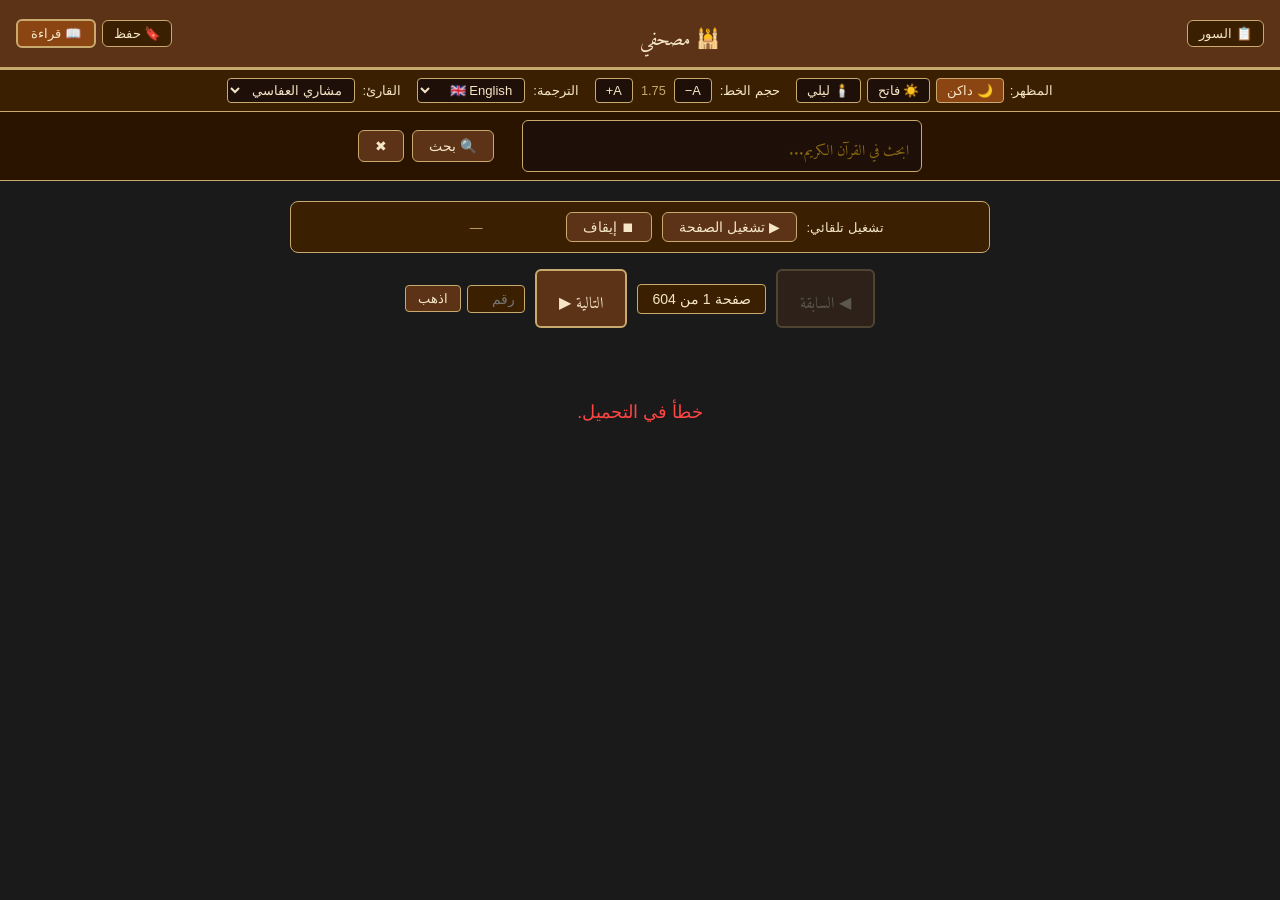
==== index.html @ afad4312 "complete html" ====
<!DOCTYPE html>
<html lang="ar" dir="rtl">
<head>
  <meta charset="UTF-8" />
  <meta name="viewport" content="width=device-width, initial-scale=1.0" />
  <title>مصحفي</title>
  <link rel="manifest" href="manifest.json" />
  <meta name="theme-color" content="#5c3317" />
  <link href="https://fonts.googleapis.com/css2?family=Amiri+Quran&family=Amiri:wght@400;700&display=swap" rel="stylesheet" />
  <style>
    * { margin: 0; padding: 0; box-sizing: border-box; }
    body { font-family: "Amiri Quran", serif; background: #1a1a1a; color: #f5e6c8; display: flex; flex-direction: column; min-height: 100vh; transition: background 0.3s, color 0.3s; }
    body.light { background: #d6c9a8; color: #1a0a00; }
    body.night  { background: #1a1200; color: #f5e6c8; }
    header { background: #5c3317; padding: 10px 16px; display: flex; align-items: center; justify-content: space-between; border-bottom: 3px solid #c8a96e; flex-wrap: wrap; gap: 6px; position: sticky; top: 0; z-index: 100; }
    body.night header { background: #2a1f00; }
    .header-title { font-size: 1.2rem; color: #f5e6c8; flex: 1; text-align: center; }
    .header-btns  { display: flex; gap: 6px; align-items: center; }
    .hdr-btn { background: #3a1f00; color: #f5e6c8; border: 1px solid #c8a96e; border-radius: 6px; padding: 5px 11px; font-size: 0.82rem; cursor: pointer; font-family: Arial, sans-serif; transition: background 0.2s; white-space: nowrap; }
    .hdr-btn:hover { background: #8b4513; }
    .bookmark-btn.bookmarked { background: #c8a96e; color: #3a1f00; }
    .read-mode-btn { background: #8b4513; color: #f5e6c8; border: 2px solid #c8a96e; border-radius: 6px; padding: 5px 13px; font-size: 0.82rem; cursor: pointer; font-family: Arial, sans-serif; white-space: nowrap; transition: background 0.2s; }
    .collapsible { transition: max-height 0.4s ease, opacity 0.4s ease; overflow: hidden; max-height: 200px; opacity: 1; }
    .collapsible.hidden { max-height: 0 !important; opacity: 0; }
    .toolbar { background: #3a1f00; padding: 8px 20px; display: flex; align-items: center; justify-content: center; gap: 16px; flex-wrap: wrap; border-bottom: 1px solid #c8a96e; }
    body.light .toolbar { background: #c4a882; }
    body.night .toolbar { background: #1a1200; }
    .toolbar label { color: #f5e6c8; font-family: Arial, sans-serif; font-size: 0.82rem; }
    body.light .toolbar label { color: #3a1f00; }
    .toolbar select { background: #1e1008; color: #f5e6c8; border: 1px solid #c8a96e; border-radius: 4px; padding: 3px 8px; font-size: 0.82rem; font-family: Arial, sans-serif; }
    body.light .toolbar select { background: #fdf6e3; color: #3a1f00; }
    .mode-btns { display: flex; gap: 6px; }
    .mode-btn { background: #1e1008; color: #f5e6c8; border: 1px solid #c8a96e; border-radius: 4px; padding: 4px 10px; font-size: 0.8rem; cursor: pointer; font-family: Arial, sans-serif; transition: background 0.2s; }
    .mode-btn:hover, .mode-btn.active { background: #8b4513; }
    body.light .mode-btn { background: #e8d0a0; color: #3a1f00; }
    .search-bar { background: #2a1400; padding: 8px 16px; display: flex; gap: 8px; align-items: center; border-bottom: 1px solid #c8a96e; flex-wrap: wrap; justify-content: center; }
    body.light .search-bar { background: #c0a070; }
    body.night .search-bar { background: #1a1200; }
    .search-bar input { flex: 1; min-width: 200px; max-width: 400px; background: #1e1008; color: #f5e6c8; border: 1px solid #c8a96e; border-radius: 6px; padding: 7px 12px; font-size: 0.92rem; font-family: "Amiri Quran", serif; direction: rtl; }
    body.light .search-bar input { background: #fdf6e3; color: #1a0a00; }
    .search-bar input::placeholder { color: #8b6914; }
    .search-btn { background: #5c3317; color: #f5e6c8; border: 1px solid #c8a96e; border-radius: 6px; padding: 7px 16px; cursor: pointer; font-family: Arial, sans-serif; font-size: 0.85rem; transition: background 0.2s; white-space: nowrap; }
    .search-btn:hover { background: #8b4513; }
    .search-wrap { position: relative; flex: 1; min-width: 200px; max-width: 420px; display: flex; }
    .search-wrap input { width: 100%; }
    .search-results { position: absolute; top: 100%; right: 0; left: 0; background: #2a1400; border: 1px solid #c8a96e; border-top: none; border-radius: 0 0 8px 8px; max-height: 260px; overflow-y: auto; z-index: 300; display: none; }
    body.light .search-results { background: #e8d0a0; }
    .search-result-item { padding: 10px 14px; cursor: pointer; border-bottom: 1px solid #3a2010; font-family: "Amiri Quran", serif; font-size: 1rem; color: #f5e6c8; line-height: 1.8; }
    body.light .search-result-item { color: #1a0a00; }
    .search-result-item:hover { background: #5c3317; }
    .result-meta { font-family: Arial, sans-serif; font-size: 0.75rem; color: #c8a96e; display: block; margin-top: 3px; }
    .no-results { padding: 14px; text-align: center; color: #8b6914; font-family: Arial, sans-serif; font-size: 0.85rem; }
    .layout { display: flex; flex: 1; height: calc(100vh - 150px); position: relative; }
    .sidebar { position: absolute; top: 0; right: 0; width: 220px; height: 100%; background: #1e1008; overflow-y: auto; border-left: 2px solid #c8a96e; z-index: 50; transform: translateX(100%); transition: transform 0.3s ease; }
    body.light .sidebar { background: #c4a882; }
    body.night .sidebar { background: #1a1200; }
    .sidebar.open { transform: translateX(0); }
    .sidebar-header { display: flex; align-items: center; justify-content: space-between; padding: 12px; border-bottom: 1px solid #c8a96e; position: sticky; top: 0; background: #1e1008; z-index: 10; }
    body.light .sidebar-header { background: #c4a882; }
    body.night .sidebar-header { background: #1a1200; }
    .sidebar-header h3 { color: #f5e6c8; font-size: 1rem; }
    body.light .sidebar-header h3 { color: #1a0a00; }
    .close-sidebar { background: none; border: none; color: #c8a96e; font-size: 1.2rem; cursor: pointer; }
    .sidebar-tab { display: flex; }
    .tab-btn { flex: 1; padding: 9px 4px; background: #2c1a0e; color: #c8a96e; border: none; border-bottom: 2px solid #c8a96e; cursor: pointer; font-family: "Amiri Quran", serif; font-size: 0.85rem; transition: background 0.2s; }
    body.light .tab-btn { background: #b09060; color: #3a1f00; }
    .tab-btn.active-tab { background: #5c3317; color: #f5e6c8; }
    .surah-item { padding: 9px 14px; cursor: pointer; font-size: 0.92rem; color: #e8d5aa; border-bottom: 1px solid #3a2010; transition: background 0.2s; text-align: right; }
    body.light .surah-item { color: #1a0a00; border-bottom-color: #a08040; }
    .surah-item:hover, .surah-item.active { background: #5c3317; color: #fff; }
    .bookmark-item { padding: 9px 14px; cursor: pointer; display: flex; justify-content: space-between; align-items: center; border-bottom: 1px solid #3a2010; font-family: Arial, sans-serif; font-size: 0.82rem; color: #e8d5aa; }
    body.light .bookmark-item { color: #1a0a00; }
    .bookmark-item:hover { background: #5c3317; color: #fff; }
    .bm-del { background: none; border: none; color: #c0392b; cursor: pointer; font-size: 0.85rem; }
    .bm-note { font-size: 0.72rem; color: #c8a96e; display: block; margin-top: 2px; }
    .no-bookmarks { padding: 16px; text-align: center; color: #8b6914; font-family: Arial, sans-serif; font-size: 0.82rem; }
    .overlay { display: none; position: absolute; inset: 0; background: rgba(0,0,0,0.5); z-index: 40; }
    .overlay.show { display: block; }
    .content { flex: 1; overflow-y: auto; display: flex; flex-direction: column; align-items: center; padding: 20px; width: 100%; background: #1a1a1a; transition: background 0.3s; }
    body.light .content { background: #d6c9a8; }
    body.night .content { background: #1a1200; }
    body.readmode .content { padding: 10px; }
    .page-nav { display: flex; align-items: center; gap: 10px; margin-bottom: 14px; flex-wrap: wrap; justify-content: center; }
    .nav-btn { background: #5c3317; color: #f5e6c8; border: 2px solid #c8a96e; border-radius: 6px; padding: 8px 22px; font-family: "Amiri Quran", serif; font-size: 1rem; cursor: pointer; transition: background 0.2s, transform 0.1s; }
    .nav-btn:hover { background: #8b4513; transform: scale(1.05); }
    .nav-btn:disabled { opacity: 0.3; cursor: default; transform: none; }
    .page-indicator { color: #f5e6c8; font-family: Arial, sans-serif; font-size: 0.88rem; background: #3a1f00; border: 1px solid #c8a96e; border-radius: 4px; padding: 6px 14px; }
    body.light .page-indicator { background: #c4a882; color: #1a0a00; }
    .page-jump { display: flex; gap: 6px; align-items: center; }
    .page-jump input { width: 58px; background: #3a1f00; color: #f5e6c8; border: 1px solid #c8a96e; border-radius: 4px; padding: 5px 8px; font-size: 0.88rem; font-family: Arial, sans-serif; text-align: center; }
    body.light .page-jump input { background: #c4a882; color: #1a0a00; }
    .page-jump button { background: #5c3317; color: #f5e6c8; border: 1px solid #c8a96e; border-radius: 4px; padding: 5px 12px; cursor: pointer; font-family: Arial, sans-serif; font-size: 0.82rem; }
    .autoplay-bar { background: #3a1f00; border: 1px solid #c8a96e; border-radius: 8px; padding: 10px 16px; margin-bottom: 16px; display: flex; align-items: center; gap: 10px; flex-wrap: wrap; justify-content: center; max-width: 700px; width: 100%; }
    body.light .autoplay-bar { background: #c4a882; }
    body.night .autoplay-bar { background: #2a1f00; }
    .autoplay-bar label { color: #f5e6c8; font-family: Arial, sans-serif; font-size: 0.82rem; }
    body.light .autoplay-bar label { color: #3a1f00; }
    .play-btn { background: #5c3317; color: #f5e6c8; border: 1px solid #c8a96e; border-radius: 6px; padding: 6px 16px; cursor: pointer; font-family: Arial, sans-serif; font-size: 0.85rem; transition: background 0.2s; }
    .play-btn:hover { background: #8b4513; }
    .play-btn.active { background: #c8a96e; color: #3a1f00; }
    #nowPlaying { font-family: Arial, sans-serif; font-size: 0.8rem; color: #c8a96e; min-width: 160px; text-align: center; }
    .float-nav { display: none; position: fixed; bottom: 20px; left: 50%; transform: translateX(-50%); z-index: 200; background: rgba(92,51,23,0.95); border: 2px solid #c8a96e; border-radius: 30px; padding: 8px 20px; gap: 16px; align-items: center; backdrop-filter: blur(6px); }
    body.readmode .float-nav { display: flex; }
    .float-pi { color: #f5e6c8; font-family: Arial, sans-serif; font-size: 0.82rem; }
    .install-banner { display: none; background: #5c3317; color: #f5e6c8; padding: 10px 16px; text-align: center; font-family: Arial, sans-serif; font-size: 0.85rem; border-bottom: 2px solid #c8a96e; gap: 10px; align-items: center; justify-content: center; flex-wrap: wrap; }
    .install-banner.show { display: flex; }
    .install-btn { background: #c8a96e; color: #3a1f00; border: none; border-radius: 6px; padding: 6px 16px; cursor: pointer; font-weight: bold; font-size: 0.85rem; }
    .mushaf-page { background: #fdf8f0; width: 100%; max-width: 700px; min-height: 85vh; position: relative; padding: 50px 55px 40px; border: 1px solid #b8964e; outline: 4px solid #e8c97a; outline-offset: 4px; box-shadow: inset 0 0 0 1px #d4a955, 0 0 0 10px #5c3317, 0 0 0 12px #c8a96e, 0 10px 50px rgba(0,0,0,0.7); touch-action: pan-y; }
    body.light .mushaf-page { box-shadow: inset 0 0 0 1px #d4a955, 0 0 0 10px #b09060, 0 0 0 12px #c8a96e, 0 10px 30px rgba(0,0,0,0.3); }
    body.night .mushaf-page { background: #fef9e8; }
    .mushaf-page::before { content: ""; position: absolute; inset: 14px; border: 1px solid #c8a96e; pointer-events: none; z-index: 0; }
    .mushaf-page::after  { content: ""; position: absolute; inset: 18px; border: 1px solid rgba(200,169,110,0.3); pointer-events: none; z-index: 0; }
    .page-top-bar { display: flex; justify-content: space-between; align-items: center; margin-bottom: 14px; padding-bottom: 8px; border-bottom: 1px solid #c8a96e; position: relative; z-index: 1; }
    .juz-label, .hizb-label { font-family: "Amiri", serif; font-size: 0.85rem; color: #7a5c1e; background: linear-gradient(135deg, #f5e6c8, #fdf0cc); border: 1px solid #c8a96e; border-radius: 4px; padding: 3px 12px; }
    .surah-banner { text-align: center; margin: 16px 0 18px; position: relative; z-index: 1; }
    .surah-header-frame { display: inline-block; padding: 12px 50px; background: linear-gradient(180deg, #f5e6c8 0%, #fdf0cc 50%, #f5e6c8 100%); border-top: 2px solid #c8a96e; border-bottom: 2px solid #c8a96e; width: 100%; }
    .surah-header-frame::before, .surah-header-frame::after { content: "۞ ـــــــــ ۞ ـــــــــ ۞"; display: block; color: #c8a96e; font-size: 0.7rem; letter-spacing: 2px; opacity: 0.8; }
    .surah-name-arabic { font-family: "Amiri Quran", serif; font-size: 1.8rem; font-weight: 700; color: #2a0a00; line-height: 1.8; display: block; }
    .surah-sub-info { font-family: "Amiri", serif; font-size: 0.82rem; color: #7a5c1e; display: block; margin-top: 2px; }
    .bismillah { text-align: center; font-family: "Amiri Quran", serif; font-size: 1.9rem; color: #2a0a00; margin: 14px 0 22px; line-height: 2; position: relative; z-index: 1; }
    .ayah-text-flow { font-family: "Amiri Quran", serif; font-size: 1.75rem; line-height: 3.4; color: #0d0500; text-align: justify; direction: rtl; word-spacing: 6px; position: relative; z-index: 1; }
    .ayah-wrap { display: inline; }
    .ayah-wrap.ayah-playing { background: rgba(200,169,110,0.25); border-radius: 4px; }
    .ayah-marker { display: inline-flex; align-items: center; justify-content: center; width: 36px; height: 36px; position: relative; vertical-align: middle; margin: 0 4px; cursor: pointer; }
    .ayah-marker::before { content: ""; position: absolute; inset: 0; background: url("data:image/svg+xml,%3Csvg xmlns='http://www.w3.org/2000/svg' viewBox='0 0 40 40'%3E%3Ccircle cx='20' cy='20' r='18' fill='%23fdf8f0' stroke='%23c8a96e' stroke-width='1.5'/%3E%3Ccircle cx='20' cy='20' r='13' fill='none' stroke='%23c8a96e' stroke-width='1'/%3E%3Ccircle cx='20' cy='20' r='8' fill='none' stroke='%23d4a955' stroke-width='0.8'/%3E%3Ccircle cx='20' cy='20' r='3' fill='%23c8a96e'/%3E%3C/svg%3E") center/contain no-repeat; }
    .ayah-marker:hover::before { background-image: url("data:image/svg+xml,%3Csvg xmlns='http://www.w3.org/2000/svg' viewBox='0 0 40 40'%3E%3Ccircle cx='20' cy='20' r='18' fill='%23f0e8d0' stroke='%23c8a96e' stroke-width='1.5'/%3E%3Ccircle cx='20' cy='20' r='13' fill='none' stroke='%23c8a96e' stroke-width='1'/%3E%3Ccircle cx='20' cy='20' r='8' fill='none' stroke='%23d4a955' stroke-width='0.8'/%3E%3Ccircle cx='20' cy='20' r='3' fill='%238b4513'/%3E%3C/svg%3E"); }
    .ayah-marker .marker-num { position: relative; z-index: 1; font-size: 0.65rem; font-family: "Amiri", serif; color: #5c3317; line-height: 1; }
    .ayah-audio-btn { display: inline-flex; align-items: center; justify-content: center; background: none; border: 1px solid #c8a96e; color: #7a5c1e; border-radius: 50%; width: 24px; height: 24px; font-size: 0.6rem; cursor: pointer; vertical-align: middle; margin: 0 2px; font-family: Arial, sans-serif; transition: background 0.2s; }
    .ayah-audio-btn:hover { background: #c8a96e; color: #fff; }
    .ayah-audio-btn.playing { background: #8b4513; color: #fff; border-color: #8b4513; }
    body.readmode .ayah-audio-btn { display: none; }
    .translation-box { display: none; background: linear-gradient(135deg, #fffdf5, #fdf6e3); border: 1px solid #c8a96e; border-right: 5px solid #8b4513; border-radius: 8px; padding: 14px 16px; margin: 8px 0 16px; position: relative; z-index: 2; direction: ltr; text-align: left; box-shadow: 0 2px 12px rgba(92,51,23,0.15); }
    .translation-box.visible { display: block; }
    .trans-header { display: flex; justify-content: space-between; align-items: center; margin-bottom: 10px; padding-bottom: 8px; border-bottom: 1px solid #e8c97a; }
    .trans-title { font-family: Arial, sans-serif; font-size: 0.85rem; font-weight: bold; color: #5c3317; }
    .t-close { background: #5c3317; border: none; color: #f5e6c8; cursor: pointer; font-size: 0.75rem; font-family: Arial, sans-serif; padding: 3px 10px; border-radius: 4px; }
    .t-close:hover { background: #8b4513; }
    .trans-text { font-family: Georgia, serif; font-size: 1rem; color: #2a0a00; line-height: 1.8; }
    .trans-lang-label { font-family: Arial, sans-serif; font-size: 0.72rem; color: #8b4513; background: #fdf0cc; border: 1px solid #c8a96e; border-radius: 10px; padding: 2px 8px; margin-left: 8px; }
    .trans-arabic { font-family: "Amiri Quran", serif; font-size: 1.1rem; color: #5c3317; direction: rtl; text-align: right; margin-top: 10px; padding-top: 8px; border-top: 1px solid #e8c97a; line-height: 2; display: block; }
    .page-footer { display: flex; justify-content: space-between; align-items: center; margin-top: 20px; padding-top: 10px; border-top: 1px solid #c8a96e; position: relative; z-index: 1; }
    .page-footer-side { font-family: "Amiri", serif; font-size: 0.8rem; color: #7a5c1e; }
    .page-footer-num  { font-family: "Amiri Quran", serif; font-size: 1rem; color: #5c3317; }
    .loading { text-align: center; color: #f5e6c8; font-size: 1.1rem; margin-top: 60px; font-family: Arial, sans-serif; }
    body.light .loading { color: #3a1f00; }
    #bookmarkPanel { display: none; }
    ::-webkit-scrollbar { width: 6px; }
    ::-webkit-scrollbar-track { background: #1e1008; }
    ::-webkit-scrollbar-thumb { background: #c8a96e; border-radius: 3px; }
    @media (max-width: 600px) {
      .mushaf-page { padding: 30px 20px 24px; }
      .surah-name-arabic { font-size: 1.4rem; }
      .bismillah { font-size: 1.5rem; }
      .nav-btn { padding: 8px 14px; font-size: 0.9rem; }
    }
  </style>
</head>
<body>

<div class="install-banner" id="installBanner">
  📱 ثبّت التطبيق على هاتفك!
  <button class="install-btn" id="installBtn">تثبيت</button>
  <button class="install-btn" style="background:#8b4513;color:#fff" onclick="document.getElementById('installBanner').classList.remove('show')">لاحقاً</button>
</div>

<header>
  <div class="header-btns">
    <button class="hdr-btn" onclick="toggleSidebar()">📋 السور</button>
  </div>
  <div class="header-title">🕌 مصحفي </div>
  <div class="header-btns">
    <button class="hdr-btn bookmark-btn" id="bookmarkBtn" onclick="toggleBookmark()">🔖 حفظ</button>
    <button class="read-mode-btn" id="readModeBtn" onclick="toggleReadMode()">📖 قراءة</button>
  </div>
</header>

<div class="toolbar collapsible" id="toolbar">
  <div style="display:flex;align-items:center;gap:6px">
    <label>المظهر:</label>
    <div class="mode-btns">
      <button class="mode-btn active" id="modeDark"  onclick="setMode('dark')">🌙 داكن</button>
      <button class="mode-btn"        id="modeLight" onclick="setMode('light')">☀️ فاتح</button>
      <button class="mode-btn"        id="modeNight" onclick="setMode('night')">🕯️ ليلي</button>
    </div>
  </div>
  <div style="display:flex;align-items:center;gap:8px">
    <label>حجم الخط:</label>
    <button class="mode-btn" onclick="changeFont(-0.1)">A−</button>
    <span id="fontSizeLabel" style="font-family:Arial;font-size:0.8rem;color:#c8a96e">1.75</span>
    <button class="mode-btn" onclick="changeFont(0.1)">A+</button>
  </div>
  <div style="display:flex;align-items:center;gap:8px">
    <label>الترجمة:</label>
    <select id="langSelect" onchange="updateLang()">
      <option value="en.sahih">🇬🇧 English</option>
      <option value="fr.hamidullah">🇫🇷 Français</option>
      <option value="ur.jalandhry">🇵🇰 اردو</option>
      <option value="tr.ates">🇹🇷 Türkçe</option>
    </select>
  </div>
  <div style="display:flex;align-items:center;gap:8px">
    <label>القارئ:</label>
    <select id="reciterSelect" onchange="updateReciter()">
      <option value="ar.alafasy">مشاري العفاسي</option>
      <option value="ar.abdulbasitmurattal">عبد الباسط</option>
      <option value="ar.saoodashuraimee">سعد الغامدي</option>
      <option value="ar.husary">محمود الحصري</option>
      <option value="ar.minshawi">المنشاوي</option>
    </select>
  </div>
</div>

<div class="search-bar">
  <div class="search-wrap">
    <input type="text" id="searchInput" placeholder="ابحث في القرآن الكريم..." onkeydown="if(event.key==='Enter')doSearch()" />
    <div class="search-results" id="searchResults"></div>
  </div>
  <button class="search-btn" onclick="doSearch()">🔍 بحث</button>
  <button class="search-btn" onclick="clearSearch()">✖</button>
</div>

<div class="layout">
  <div class="overlay" id="overlay" onclick="closeSidebar()"></div>
  <div class="sidebar" id="sidebar">
    <div class="sidebar-header">
      <h3>📖 اختر سورة</h3>
      <button class="close-sidebar" onclick="closeSidebar()">✖</button>
    </div>
    <div class="sidebar-tab">
      <button class="tab-btn active-tab" id="tabSurah" onclick="showTab('surah')">السور</button>
      <button class="tab-btn"            id="tabBm"    onclick="showTab('bookmark')">المحفوظات</button>
    </div>
    <div id="surahPanel"><div id="surahList">جاري التحميل...</div></div>
    <div id="bookmarkPanel"><div id="bookmarkList"><div class="no-bookmarks">لا توجد محفوظات بعد</div></div></div>
  </div>

  <div class="content" id="contentArea">
    <div class="autoplay-bar collapsible" id="autoplayBar">
      <label>تشغيل تلقائي:</label>
      <button class="play-btn" id="autoPlayBtn" onclick="toggleAutoPlay()">▶ تشغيل الصفحة</button>
      <button class="play-btn" onclick="stopAudio()">⏹ إيقاف</button>
      <span id="nowPlaying">—</span>
    </div>
    <div class="page-nav collapsible" id="pageNav">
      <button class="nav-btn" id="prevBtn" onclick="changePage(-1)">◀ السابقة</button>
      <div class="page-indicator" id="pageIndicator">صفحة 1 من 604</div>
      <button class="nav-btn" id="nextBtn" onclick="changePage(1)">التالية ▶</button>
      <div class="page-jump">
        <input type="number" id="jumpInput" min="1" max="604" placeholder="رقم" />
        <button onclick="jumpToPage()">اذهب</button>
      </div>
    </div>
    <div id="mainContent">
      <div class="loading">اضغط 📋 السور لاختيار سورة</div>
    </div>
  </div>
</div>

<div class="float-nav" id="floatNav">
  <button class="nav-btn" onclick="changePage(-1)">◀</button>
  <span class="float-pi" id="floatPageNum">صفحة 1</span>
  <button class="nav-btn" onclick="changePage(1)">▶</button>
</div>

<script>
  let currentPage = 1;
  const totalPages = 604;
  let bookmarks = JSON.parse(localStorage.getItem("quranBookmarks") || "[]");
  let currentMode = localStorage.getItem("quranMode") || "dark";
  let fontSize = parseFloat(localStorage.getItem("quranFont") || "1.75");
  let currentReciter = localStorage.getItem("quranReciter") || "ar.alafasy";
  let currentLang = localStorage.getItem("quranLang") || "en.sahih";
  let pageVerses = [];
  let autoPlaying = false, autoPlayIndex = 0, currentAudio = null;
  let isReadMode = false;
  let deferredInstallPrompt = null;

  const LANG_NAMES = {
    "en.sahih": "English", "fr.hamidullah": "Français",
    "ur.jalandhry": "اردو", "tr.ates": "Türkçe"
  };

  const SURAH_STARTS = [1,8,294,493,670,790,954,1186,1255,1364,1473,1596,1708,1750,1802,1901,2029,2140,2250,2348,2483,2595,2674,2791,2855,2932,3159,3202,3253,3340,3410,3469,3503,3531,3606,3660,3705,3788,3970,4058,4133,4218,4272,4325,4414,4473,4510,4545,4584,4613,4630,4675,4736,4784,4847,4901,4979,5075,5104,5127,5150,5163,5177,5188,5199,5217,5227,5241,5271,5323,5375,5419,5447,5475,5495,5551,5591,5622,5672,5712,5758,5800,5829,5848,5884,5909,5931,5948,5967,5993,6023,6043,6058,6079,6090,6098,6106,6125,6130,6138,6146,6157,6168,6176,6179,6188,6197,6204,6207,6213,6216,6221,6225,6230];
  function globalNum(s,a){ return SURAH_STARTS[s-1]+(a-1); }

  setMode(currentMode, false);
  document.getElementById("fontSizeLabel").textContent = fontSize.toFixed(2);
  document.getElementById("reciterSelect").value = currentReciter;
  document.getElementById("langSelect").value = currentLang;

  // PWA
  window.addEventListener("beforeinstallprompt", e => {
    e.preventDefault(); deferredInstallPrompt = e;
    document.getElementById("installBanner").classList.add("show");
  });
  document.getElementById("installBtn").addEventListener("click", async () => {
    if (!deferredInstallPrompt) return;
    deferredInstallPrompt.prompt();
    await deferredInstallPrompt.userChoice;
    deferredInstallPrompt = null;
    document.getElementById("installBanner").classList.remove("show");
  });
  if ("serviceWorker" in navigator) navigator.serviceWorker.register("sw.js").catch(()=>{});

  // Swipe
  let touchStartX = 0, touchStartY = 0;
  document.addEventListener("touchstart", e => { touchStartX=e.touches[0].clientX; touchStartY=e.touches[0].clientY; }, {passive:true});
  document.addEventListener("touchend", e => {
    const dx = e.changedTouches[0].clientX - touchStartX;
    const dy = Math.abs(e.changedTouches[0].clientY - touchStartY);
    if (Math.abs(dx) > 60 && dy < 80) { dx > 0 ? changePage(-1) : changePage(1); }
  }, {passive:true});

  // Search
  async function doSearch() {
    const q = document.getElementById("searchInput").value.trim();
    if (!q) return;
    const resultsDiv = document.getElementById("searchResults");
    resultsDiv.style.display = "block";
    resultsDiv.innerHTML = `<div class="no-results">جاري البحث...</div>`;
    try {
      const res = await fetch(`https://api.alquran.cloud/v1/search/${encodeURIComponent(q)}/all/ar`);
      const data = await res.json();
      const matches = data.data?.matches || [];
      if (!matches.length) { resultsDiv.innerHTML=`<div class="no-results">لا توجد نتائج لـ "${q}"</div>`; return; }
      resultsDiv.innerHTML = "";
      matches.slice(0,20).forEach(m => {
        const div = document.createElement("div"); div.className="search-result-item";
        div.innerHTML = `${m.text}<span class="result-meta">سورة ${m.surah.name} — آية ${m.numberInSurah} — صفحة ${m.page}</span>`;
        div.addEventListener("click", () => { currentPage=m.page; loadPage(currentPage); clearSearch(); });
        resultsDiv.appendChild(div);
      });
    } catch { resultsDiv.innerHTML=`<div class="no-results">خطأ في البحث</div>`; }
  }
  function clearSearch() {
    document.getElementById("searchInput").value="";
    const r=document.getElementById("searchResults"); r.style.display="none"; r.innerHTML="";
  }
  document.addEventListener("click", e => {
    if (!e.target.closest(".search-wrap") && !e.target.closest(".search-btn")) clearSearch();
  });

  function toggleReadMode() {
    isReadMode = !isReadMode;
    document.body.classList.toggle("readmode", isReadMode);
    const btn = document.getElementById("readModeBtn");
    ["toolbar","autoplayBar","pageNav"].forEach(id => document.getElementById(id).classList.toggle("hidden", isReadMode));
    btn.textContent = isReadMode ? "✖ إغلاق القراءة" : "📖 قراءة";
    btn.style.background = isReadMode ? "#c8a96e" : "";
    btn.style.color = isReadMode ? "#3a1f00" : "";
    document.getElementById("floatPageNum").textContent = `صفحة ${currentPage}`;
  }

  function setMode(mode, save=true) {
    currentMode=mode; document.body.classList.remove("light","night");
    if(mode==="light") document.body.classList.add("light");
    if(mode==="night") document.body.classList.add("night");
    ["modeDark","modeLight","modeNight"].forEach(id=>document.getElementById(id).classList.remove("active"));
    document.getElementById(mode==="dark"?"modeDark":mode==="light"?"modeLight":"modeNight").classList.add("active");
    if(save) localStorage.setItem("quranMode",mode);
  }

  function changeFont(delta) {
    fontSize=Math.min(2.8,Math.max(1.0,Math.round((fontSize+delta)*10)/10));
    document.getElementById("fontSizeLabel").textContent=fontSize.toFixed(2);
    document.querySelectorAll(".ayah-text-flow").forEach(el=>el.style.fontSize=fontSize+"rem");
    localStorage.setItem("quranFont",fontSize);
  }

  function updateReciter() {
    currentReciter=document.getElementById("reciterSelect").value;
    localStorage.setItem("quranReciter",currentReciter); stopAudio();
  }

  function updateLang() {
    currentLang=document.getElementById("langSelect").value;
    localStorage.setItem("quranLang",currentLang);
    loadPage(currentPage);
  }

  function toggleSidebar() { document.getElementById("sidebar").classList.toggle("open"); document.getElementById("overlay").classList.toggle("show"); }
  function closeSidebar()   { document.getElementById("sidebar").classList.remove("open"); document.getElementById("overlay").classList.remove("show"); }
  function showTab(tab) {
    document.getElementById("surahPanel").style.display    = tab==="surah"?"block":"none";
    document.getElementById("bookmarkPanel").style.display = tab==="bookmark"?"block":"none";
    document.getElementById("tabSurah").classList.toggle("active-tab", tab==="surah");
    document.getElementById("tabBm").classList.toggle("active-tab",    tab==="bookmark");
  }

  function saveBookmarks() { localStorage.setItem("quranBookmarks",JSON.stringify(bookmarks)); }
  function toggleBookmark() {
    const btn=document.getElementById("bookmarkBtn");
    const idx=bookmarks.findIndex(b=>b.page===currentPage);
    if(idx===-1){ const note=prompt("أضف ملاحظة (اختياري):")||""; bookmarks.push({page:currentPage,note}); btn.textContent="✅ محفوظ"; btn.classList.add("bookmarked"); }
    else { bookmarks.splice(idx,1); btn.textContent="🔖 حفظ"; btn.classList.remove("bookmarked"); }
    saveBookmarks(); renderBookmarks();
  }
  function renderBookmarks() {
    const list=document.getElementById("bookmarkList");
    if(!bookmarks.length){ list.innerHTML=`<div class="no-bookmarks">لا توجد محفوظات<br><small>اضغط 🔖</small></div>`; return; }
    list.innerHTML="";
    [...bookmarks].sort((a,b)=>a.page-b.page).forEach(bm=>{
      const div=document.createElement("div"); div.className="bookmark-item";
      div.innerHTML=`<span>📖 صفحة ${bm.page}${bm.note?`<span class="bm-note">${bm.note}</span>`:""}</span><button class="bm-del">✖</button>`;
      div.querySelector("span").addEventListener("click",()=>{currentPage=bm.page;loadPage(bm.page);closeSidebar();});
      div.querySelector(".bm-del").addEventListener("click",()=>{deleteBookmark(bm.page);});
      list.appendChild(div);
    });
  }
  function deleteBookmark(page){ bookmarks=bookmarks.filter(b=>b.page!==page); saveBookmarks(); renderBookmarks(); updateBookmarkBtn(); }
  function updateBookmarkBtn(){
    const btn=document.getElementById("bookmarkBtn"); const exists=bookmarks.some(b=>b.page===currentPage);
    btn.textContent=exists?"✅ محفوظ":"🔖 حفظ"; btn.classList.toggle("bookmarked",exists);
  }

  async function loadSurahList() {
    try {
      const res=await fetch("https://api.alquran.cloud/v1/surah"); const data=await res.json();
      const list=document.getElementById("surahList"); list.innerHTML="";
      data.data.forEach(s=>{
        const div=document.createElement("div"); div.className="surah-item"; div.id=`surah-${s.number}`;
        div.textContent=`${s.number}. ${s.name}`;
        div.addEventListener("click",()=>{goToSurahPage(s.number);closeSidebar();});
        list.appendChild(div);
      });
    } catch { document.getElementById("surahList").innerHTML="<p style='color:red;padding:10px'>خطأ</p>"; }
  }

  async function goToSurahPage(surahNum) {
    document.querySelectorAll(".surah-item").forEach(i=>i.classList.remove("active"));
    const el=document.getElementById(`surah-${surahNum}`); if(el) el.classList.add("active");
    try {
      const res=await fetch(`https://api.alquran.cloud/v1/surah/${surahNum}`); const d=await res.json();
      currentPage=d.data.ayahs[0].page; await loadPage(currentPage);
    } catch {}
  }

  function playAyah(surahNum,ayahNum,btnEl) {
    stopAudio();
    const url=`https://cdn.islamic.network/quran/audio/128/${currentReciter}/${globalNum(surahNum,ayahNum)}.mp3`;
    currentAudio=new Audio(url);
    document.getElementById("nowPlaying").textContent=`▶ سورة ${surahNum} — آية ${ayahNum}`;
    if(btnEl){btnEl.classList.add("playing");btnEl.textContent="⏸";}
    currentAudio.onerror=()=>{if(btnEl){btnEl.classList.remove("playing");btnEl.textContent="▶";}document.getElementById("nowPlaying").textContent="⚠️ غير متاح";};
    currentAudio.onended=()=>{if(btnEl){btnEl.classList.remove("playing");btnEl.textContent="▶";}document.getElementById("nowPlaying").textContent="—";};
    currentAudio.play().catch(()=>{});
  }

  function toggleAutoPlay(){
    if(autoPlaying){stopAudio();return;}
    autoPlaying=true;autoPlayIndex=0;
    document.getElementById("autoPlayBtn").classList.add("active");
    document.getElementById("autoPlayBtn").textContent="⏸ إيقاف";
    playNextAyah();
  }
  function playNextAyah(){
    if(!autoPlaying||autoPlayIndex>=pageVerses.length){stopAudio();return;}
    const v=pageVerses[autoPlayIndex]; const [s,a]=v.verse_key.split(":").map(Number);
    document.querySelectorAll(".ayah-wrap.ayah-playing").forEach(e=>e.classList.remove("ayah-playing"));
    const wrap=document.getElementById(`wrap-${s}-${a}`); if(wrap) wrap.classList.add("ayah-playing");
    const url=`https://cdn.islamic.network/quran/audio/128/${currentReciter}/${globalNum(s,a)}.mp3`;
    currentAudio=new Audio(url);
    document.getElementById("nowPlaying").textContent=`▶ سورة ${s} — آية ${a}`;
    currentAudio.onerror=()=>{autoPlayIndex++;playNextAyah();};
    currentAudio.onended=()=>{autoPlayIndex++;playNextAyah();};
    currentAudio.play().catch(()=>{autoPlayIndex++;playNextAyah();});
  }
  function stopAudio(){
    autoPlaying=false;autoPlayIndex=0;
    if(currentAudio){currentAudio.pause();currentAudio=null;}
    document.getElementById("nowPlaying").textContent="—";
    document.getElementById("autoPlayBtn").classList.remove("active");
    document.getElementById("autoPlayBtn").textContent="▶ تشغيل الصفحة";
    document.querySelectorAll(".ayah-wrap.ayah-playing").forEach(e=>e.classList.remove("ayah-playing"));
    document.querySelectorAll(".ayah-audio-btn.playing").forEach(b=>{b.classList.remove("playing");b.textContent="▶";});
  }

  async function loadPage(pageNum) {
    stopAudio();
    localStorage.setItem("quranLastPage",pageNum);
    const mc=document.getElementById("mainContent");
    document.getElementById("pageIndicator").textContent=`صفحة ${pageNum} من ${totalPages}`;
    document.getElementById("floatPageNum").textContent=`صفحة ${pageNum}`;
    document.getElementById("prevBtn").disabled=pageNum<=1;
    document.getElementById("nextBtn").disabled=pageNum>=totalPages;
    mc.innerHTML=`<div class="loading">جاري تحميل الصفحة ${pageNum}...</div>`;
    updateBookmarkBtn();

    try {
      const [arRes,enRes]=await Promise.all([
        fetch(`https://api.alquran.cloud/v1/page/${pageNum}/quran-uthmani`),
        fetch(`https://api.alquran.cloud/v1/page/${pageNum}/${currentLang}`)
      ]);
      const arData=await arRes.json(), enData=await enRes.json();
      const arAyahs=arData.data?.ayahs||[], enAyahs=enData.data?.ayahs||[];
      if(!arAyahs.length){mc.innerHTML=`<div class="loading">لا توجد بيانات</div>`;return;}

      pageVerses=arAyahs.map(a=>({verse_key:`${a.surah.number}:${a.numberInSurah}`}));
      const enMap={};
      enAyahs.forEach(a=>{enMap[`${a.surah.number}:${a.numberInSurah}`]=a.text;});

      const page=document.createElement("div"); page.className="mushaf-page";
      const topBar=document.createElement("div"); topBar.className="page-top-bar";
      topBar.innerHTML=`<span class="juz-label">الجزء ${arAyahs[0].juz}</span><span class="hizb-label">صفحة ${pageNum}</span>`;
      page.appendChild(topBar);

      let lastSurah=null, currentFlow=null;

      for(let i=0;i<arAyahs.length;i++){
        const ar=arAyahs[i];
        const surahNum=ar.surah.number, ayahNum=ar.numberInSurah;
        const key=`${surahNum}:${ayahNum}`;
        const enText=enMap[key]||"—";

        if(surahNum!==lastSurah){
          lastSurah=surahNum;
          const banner=document.createElement("div"); banner.className="surah-banner";
          banner.innerHTML=`<div class="surah-header-frame"><div class="surah-name-arabic">${ar.surah.englishName} — ${ar.surah.name}</div><span class="surah-sub-info">${ar.surah.numberOfAyahs} آية — ${ar.surah.revelationType==="Meccan"?"مكية":"مدنية"}</span></div>`;
          page.appendChild(banner);
          if(surahNum!==9){
            const bis=document.createElement("div"); bis.className="bismillah";
            bis.textContent="بِسْمِ ٱللَّهِ ٱلرَّحْمَٰنِ ٱلرَّحِيمِ"; page.appendChild(bis);
          }
          currentFlow=document.createElement("div"); currentFlow.className="ayah-text-flow";
          currentFlow.style.fontSize=fontSize+"rem"; page.appendChild(currentFlow);
        }

        let ayahText=ar.text;
        if(ayahNum===1&&surahNum!==9){
          const words=ar.text.trim().split(/\s+/);
          const rest=words.slice(4).join(" ").trim();
          if(!rest) continue;
          ayahText=rest;
        }

        const wrap=document.createElement("span"); wrap.className="ayah-wrap"; wrap.id=`wrap-${surahNum}-${ayahNum}`;
        const txt=document.createElement("span"); txt.textContent=ayahText+" "; wrap.appendChild(txt);
        const marker=document.createElement("span"); marker.className="ayah-marker"; marker.id=`marker-${surahNum}-${ayahNum}`;
        const numSpan=document.createElement("span"); numSpan.className="marker-num"; numSpan.textContent=ayahNum;
        marker.appendChild(numSpan); wrap.appendChild(marker);
        const audioBtn=document.createElement("button"); audioBtn.className="ayah-audio-btn"; audioBtn.textContent="▶"; audioBtn.title="استمع";
        audioBtn.addEventListener("click",()=>{audioBtn.classList.contains("playing")?stopAudio():playAyah(surahNum,ayahNum,audioBtn);});
        wrap.appendChild(audioBtn); currentFlow.appendChild(wrap);

        const langLabel=LANG_NAMES[currentLang]||"Translation";
        const tbox=document.createElement("div"); tbox.className="translation-box";
        tbox.innerHTML=`
          <div class="trans-header">
            <span class="trans-title">📖 ${ar.surah.englishName} — Ayah ${ayahNum} <span class="trans-lang-label">${langLabel}</span></span>
            <button class="t-close">✖ Close</button>
          </div>
          <div class="trans-text">${enText}</div>
          <span class="trans-arabic">${ayahText}</span>`;
        tbox.querySelector(".t-close").addEventListener("click",e=>{e.stopPropagation();tbox.classList.remove("visible");});
        marker.addEventListener("click",()=>{
          const wasVisible=tbox.classList.contains("visible");
          document.querySelectorAll(".translation-box.visible").forEach(b=>b.classList.remove("visible"));
          if(!wasVisible) tbox.classList.add("visible");
        });
        currentFlow.appendChild(tbox);
      }

      const footer=document.createElement("div"); footer.className="page-footer";
      footer.innerHTML=`<span class="page-footer-side">بسم الله الرحمن الرحيم</span><span class="page-footer-num">${pageNum}</span><span class="page-footer-side">مصحفي الكريم</span>`;
      page.appendChild(footer);
      mc.innerHTML=""; mc.appendChild(page);

    } catch(e){mc.innerHTML=`<div class="loading" style="color:#f44">خطأ في التحميل.</div>`;}
  }

  function changePage(dir){
    const p=currentPage+dir; if(p<1||p>totalPages) return;
    currentPage=p; loadPage(currentPage);
    document.getElementById("contentArea").scrollTo(0,0);
  }
  function jumpToPage(){
    const v=parseInt(document.getElementById("jumpInput").value);
    if(v>=1&&v<=604){currentPage=v;loadPage(currentPage);}
  }
  document.addEventListener("keydown",e=>{
    if(e.key==="ArrowRight") changePage(-1);
    if(e.key==="ArrowLeft")  changePage(1);
    if(e.key==="Escape"&&isReadMode) toggleReadMode();
  });

  currentPage=parseInt(localStorage.getItem("quranLastPage")||"1");
  loadSurahList(); loadPage(currentPage); renderBookmarks();
</script>
</body>
</html>
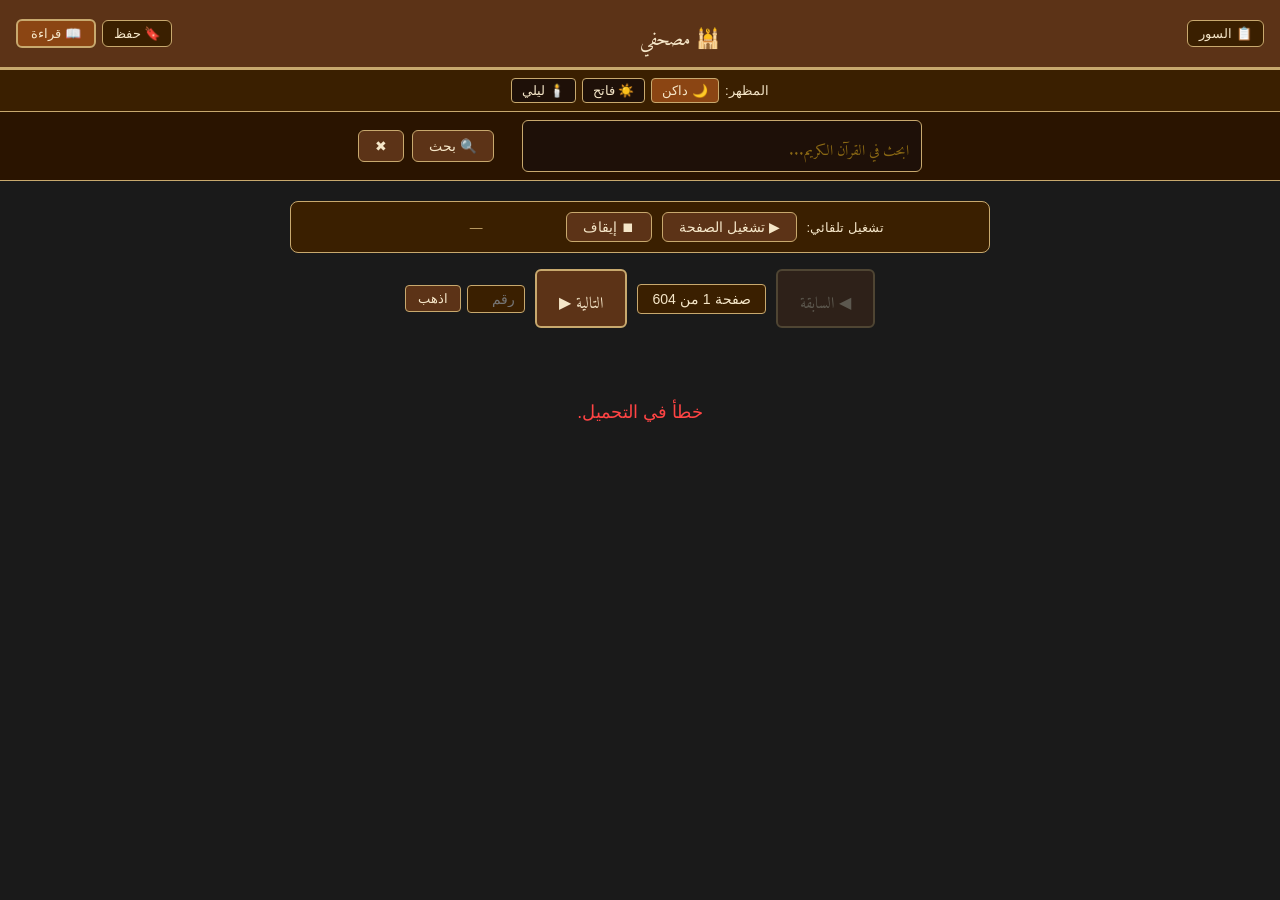
==== commit 79db25eb: "update mushaf" ====
--- a/index.html
+++ b/index.html
@@ -3,11 +3,29 @@
 <head>
   <meta charset="UTF-8" />
   <meta name="viewport" content="width=device-width, initial-scale=1.0" />
+  <meta name="apple-mobile-web-app-capable" content="yes" />
+  <meta name="apple-mobile-web-app-status-bar-style" content="black-translucent" />
+  <meta name="apple-mobile-web-app-title" content="مصحفي" />
+  <meta name="mobile-web-app-capable" content="yes" />
+  <meta name="theme-color" content="#5c3317" />
   <title>مصحفي</title>
   <link rel="manifest" href="manifest.json" />
-  <meta name="theme-color" content="#5c3317" />
+  <link rel="icon" type="image/png" sizes="192x192" href="icon.png" />
+  <link rel="apple-touch-icon" sizes="192x192" href="icon.png" />
   <link href="https://fonts.googleapis.com/css2?family=Amiri+Quran&family=Amiri:wght@400;700&display=swap" rel="stylesheet" />
-  <style>
+  <script>
+    if ('serviceWorker' in navigator) {
+      window.addEventListener('load', () => {
+        navigator.serviceWorker.register('/sw.js');
+      });
+    }
+    /* ... all your CSS here ... */
+  </script>
+    <style>
+    
+  
+
+
     * { margin: 0; padding: 0; box-sizing: border-box; }
     body { font-family: "Amiri Quran", serif; background: #1a1a1a; color: #f5e6c8; display: flex; flex-direction: column; min-height: 100vh; transition: background 0.3s, color 0.3s; }
     body.light { background: #d6c9a8; color: #1a0a00; }
@@ -183,13 +201,13 @@
       <button class="mode-btn"        id="modeNight" onclick="setMode('night')">🕯️ ليلي</button>
     </div>
   </div>
-  <div style="display:flex;align-items:center;gap:8px">
+  <div class="control" id="pageInfo" style="display:none">
     <label>حجم الخط:</label>
     <button class="mode-btn" onclick="changeFont(-0.1)">A−</button>
     <span id="fontSizeLabel" style="font-family:Arial;font-size:0.8rem;color:#c8a96e">1.75</span>
     <button class="mode-btn" onclick="changeFont(0.1)">A+</button>
   </div>
-  <div style="display:flex;align-items:center;gap:8px">
+  <div class="control" id="pageInfo" style="display:none">
     <label>الترجمة:</label>
     <select id="langSelect" onchange="updateLang()">
       <option value="en.sahih">🇬🇧 English</option>
@@ -198,7 +216,7 @@
       <option value="tr.ates">🇹🇷 Türkçe</option>
     </select>
   </div>
-  <div style="display:flex;align-items:center;gap:8px">
+  <div class="control" id="pageInfo" style="display:none">
     <label>القارئ:</label>
     <select id="reciterSelect" onchange="updateReciter()">
       <option value="ar.alafasy">مشاري العفاسي</option>
@@ -585,6 +603,8 @@
 
   currentPage=parseInt(localStorage.getItem("quranLastPage")||"1");
   loadSurahList(); loadPage(currentPage); renderBookmarks();
+  
+
 </script>
 </body>
 </html>
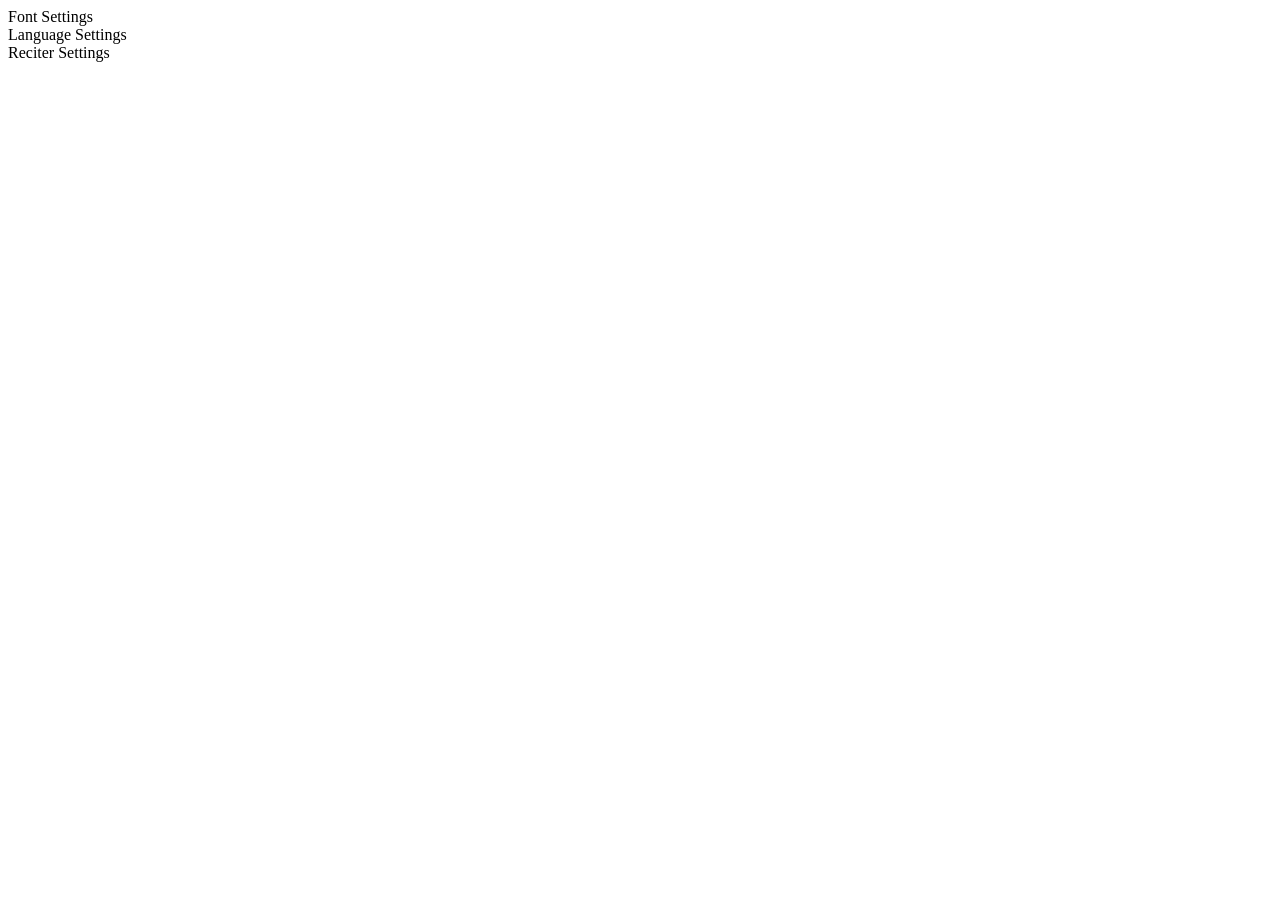
==== commit 1b3c3750: "Update index.html to hide bottom controls and replace duplicate IDs." ====
--- a/index.html
+++ b/index.html
@@ -1,610 +1,19 @@
 <!DOCTYPE html>
-<html lang="ar" dir="rtl">
+<html lang="en">
 <head>
-  <meta charset="UTF-8" />
-  <meta name="viewport" content="width=device-width, initial-scale=1.0" />
-  <meta name="apple-mobile-web-app-capable" content="yes" />
-  <meta name="apple-mobile-web-app-status-bar-style" content="black-translucent" />
-  <meta name="apple-mobile-web-app-title" content="مصحفي" />
-  <meta name="mobile-web-app-capable" content="yes" />
-  <meta name="theme-color" content="#5c3317" />
-  <title>مصحفي</title>
-  <link rel="manifest" href="manifest.json" />
-  <link rel="icon" type="image/png" sizes="192x192" href="icon.png" />
-  <link rel="apple-touch-icon" sizes="192x192" href="icon.png" />
-  <link href="https://fonts.googleapis.com/css2?family=Amiri+Quran&family=Amiri:wght@400;700&display=swap" rel="stylesheet" />
-  <script>
-    if ('serviceWorker' in navigator) {
-      window.addEventListener('load', () => {
-        navigator.serviceWorker.register('/sw.js');
-      });
-    }
-    /* ... all your CSS here ... */
-  </script>
+    <meta charset="UTF-8">
+    <meta name="viewport" content="width=device-width, initial-scale=1.0">
+    <title>Mushaf</title>
     <style>
-    
-  
-
-
-    * { margin: 0; padding: 0; box-sizing: border-box; }
-    body { font-family: "Amiri Quran", serif; background: #1a1a1a; color: #f5e6c8; display: flex; flex-direction: column; min-height: 100vh; transition: background 0.3s, color 0.3s; }
-    body.light { background: #d6c9a8; color: #1a0a00; }
-    body.night  { background: #1a1200; color: #f5e6c8; }
-    header { background: #5c3317; padding: 10px 16px; display: flex; align-items: center; justify-content: space-between; border-bottom: 3px solid #c8a96e; flex-wrap: wrap; gap: 6px; position: sticky; top: 0; z-index: 100; }
-    body.night header { background: #2a1f00; }
-    .header-title { font-size: 1.2rem; color: #f5e6c8; flex: 1; text-align: center; }
-    .header-btns  { display: flex; gap: 6px; align-items: center; }
-    .hdr-btn { background: #3a1f00; color: #f5e6c8; border: 1px solid #c8a96e; border-radius: 6px; padding: 5px 11px; font-size: 0.82rem; cursor: pointer; font-family: Arial, sans-serif; transition: background 0.2s; white-space: nowrap; }
-    .hdr-btn:hover { background: #8b4513; }
-    .bookmark-btn.bookmarked { background: #c8a96e; color: #3a1f00; }
-    .read-mode-btn { background: #8b4513; color: #f5e6c8; border: 2px solid #c8a96e; border-radius: 6px; padding: 5px 13px; font-size: 0.82rem; cursor: pointer; font-family: Arial, sans-serif; white-space: nowrap; transition: background 0.2s; }
-    .collapsible { transition: max-height 0.4s ease, opacity 0.4s ease; overflow: hidden; max-height: 200px; opacity: 1; }
-    .collapsible.hidden { max-height: 0 !important; opacity: 0; }
-    .toolbar { background: #3a1f00; padding: 8px 20px; display: flex; align-items: center; justify-content: center; gap: 16px; flex-wrap: wrap; border-bottom: 1px solid #c8a96e; }
-    body.light .toolbar { background: #c4a882; }
-    body.night .toolbar { background: #1a1200; }
-    .toolbar label { color: #f5e6c8; font-family: Arial, sans-serif; font-size: 0.82rem; }
-    body.light .toolbar label { color: #3a1f00; }
-    .toolbar select { background: #1e1008; color: #f5e6c8; border: 1px solid #c8a96e; border-radius: 4px; padding: 3px 8px; font-size: 0.82rem; font-family: Arial, sans-serif; }
-    body.light .toolbar select { background: #fdf6e3; color: #3a1f00; }
-    .mode-btns { display: flex; gap: 6px; }
-    .mode-btn { background: #1e1008; color: #f5e6c8; border: 1px solid #c8a96e; border-radius: 4px; padding: 4px 10px; font-size: 0.8rem; cursor: pointer; font-family: Arial, sans-serif; transition: background 0.2s; }
-    .mode-btn:hover, .mode-btn.active { background: #8b4513; }
-    body.light .mode-btn { background: #e8d0a0; color: #3a1f00; }
-    .search-bar { background: #2a1400; padding: 8px 16px; display: flex; gap: 8px; align-items: center; border-bottom: 1px solid #c8a96e; flex-wrap: wrap; justify-content: center; }
-    body.light .search-bar { background: #c0a070; }
-    body.night .search-bar { background: #1a1200; }
-    .search-bar input { flex: 1; min-width: 200px; max-width: 400px; background: #1e1008; color: #f5e6c8; border: 1px solid #c8a96e; border-radius: 6px; padding: 7px 12px; font-size: 0.92rem; font-family: "Amiri Quran", serif; direction: rtl; }
-    body.light .search-bar input { background: #fdf6e3; color: #1a0a00; }
-    .search-bar input::placeholder { color: #8b6914; }
-    .search-btn { background: #5c3317; color: #f5e6c8; border: 1px solid #c8a96e; border-radius: 6px; padding: 7px 16px; cursor: pointer; font-family: Arial, sans-serif; font-size: 0.85rem; transition: background 0.2s; white-space: nowrap; }
-    .search-btn:hover { background: #8b4513; }
-    .search-wrap { position: relative; flex: 1; min-width: 200px; max-width: 420px; display: flex; }
-    .search-wrap input { width: 100%; }
-    .search-results { position: absolute; top: 100%; right: 0; left: 0; background: #2a1400; border: 1px solid #c8a96e; border-top: none; border-radius: 0 0 8px 8px; max-height: 260px; overflow-y: auto; z-index: 300; display: none; }
-    body.light .search-results { background: #e8d0a0; }
-    .search-result-item { padding: 10px 14px; cursor: pointer; border-bottom: 1px solid #3a2010; font-family: "Amiri Quran", serif; font-size: 1rem; color: #f5e6c8; line-height: 1.8; }
-    body.light .search-result-item { color: #1a0a00; }
-    .search-result-item:hover { background: #5c3317; }
-    .result-meta { font-family: Arial, sans-serif; font-size: 0.75rem; color: #c8a96e; display: block; margin-top: 3px; }
-    .no-results { padding: 14px; text-align: center; color: #8b6914; font-family: Arial, sans-serif; font-size: 0.85rem; }
-    .layout { display: flex; flex: 1; height: calc(100vh - 150px); position: relative; }
-    .sidebar { position: absolute; top: 0; right: 0; width: 220px; height: 100%; background: #1e1008; overflow-y: auto; border-left: 2px solid #c8a96e; z-index: 50; transform: translateX(100%); transition: transform 0.3s ease; }
-    body.light .sidebar { background: #c4a882; }
-    body.night .sidebar { background: #1a1200; }
-    .sidebar.open { transform: translateX(0); }
-    .sidebar-header { display: flex; align-items: center; justify-content: space-between; padding: 12px; border-bottom: 1px solid #c8a96e; position: sticky; top: 0; background: #1e1008; z-index: 10; }
-    body.light .sidebar-header { background: #c4a882; }
-    body.night .sidebar-header { background: #1a1200; }
-    .sidebar-header h3 { color: #f5e6c8; font-size: 1rem; }
-    body.light .sidebar-header h3 { color: #1a0a00; }
-    .close-sidebar { background: none; border: none; color: #c8a96e; font-size: 1.2rem; cursor: pointer; }
-    .sidebar-tab { display: flex; }
-    .tab-btn { flex: 1; padding: 9px 4px; background: #2c1a0e; color: #c8a96e; border: none; border-bottom: 2px solid #c8a96e; cursor: pointer; font-family: "Amiri Quran", serif; font-size: 0.85rem; transition: background 0.2s; }
-    body.light .tab-btn { background: #b09060; color: #3a1f00; }
-    .tab-btn.active-tab { background: #5c3317; color: #f5e6c8; }
-    .surah-item { padding: 9px 14px; cursor: pointer; font-size: 0.92rem; color: #e8d5aa; border-bottom: 1px solid #3a2010; transition: background 0.2s; text-align: right; }
-    body.light .surah-item { color: #1a0a00; border-bottom-color: #a08040; }
-    .surah-item:hover, .surah-item.active { background: #5c3317; color: #fff; }
-    .bookmark-item { padding: 9px 14px; cursor: pointer; display: flex; justify-content: space-between; align-items: center; border-bottom: 1px solid #3a2010; font-family: Arial, sans-serif; font-size: 0.82rem; color: #e8d5aa; }
-    body.light .bookmark-item { color: #1a0a00; }
-    .bookmark-item:hover { background: #5c3317; color: #fff; }
-    .bm-del { background: none; border: none; color: #c0392b; cursor: pointer; font-size: 0.85rem; }
-    .bm-note { font-size: 0.72rem; color: #c8a96e; display: block; margin-top: 2px; }
-    .no-bookmarks { padding: 16px; text-align: center; color: #8b6914; font-family: Arial, sans-serif; font-size: 0.82rem; }
-    .overlay { display: none; position: absolute; inset: 0; background: rgba(0,0,0,0.5); z-index: 40; }
-    .overlay.show { display: block; }
-    .content { flex: 1; overflow-y: auto; display: flex; flex-direction: column; align-items: center; padding: 20px; width: 100%; background: #1a1a1a; transition: background 0.3s; }
-    body.light .content { background: #d6c9a8; }
-    body.night .content { background: #1a1200; }
-    body.readmode .content { padding: 10px; }
-    .page-nav { display: flex; align-items: center; gap: 10px; margin-bottom: 14px; flex-wrap: wrap; justify-content: center; }
-    .nav-btn { background: #5c3317; color: #f5e6c8; border: 2px solid #c8a96e; border-radius: 6px; padding: 8px 22px; font-family: "Amiri Quran", serif; font-size: 1rem; cursor: pointer; transition: background 0.2s, transform 0.1s; }
-    .nav-btn:hover { background: #8b4513; transform: scale(1.05); }
-    .nav-btn:disabled { opacity: 0.3; cursor: default; transform: none; }
-    .page-indicator { color: #f5e6c8; font-family: Arial, sans-serif; font-size: 0.88rem; background: #3a1f00; border: 1px solid #c8a96e; border-radius: 4px; padding: 6px 14px; }
-    body.light .page-indicator { background: #c4a882; color: #1a0a00; }
-    .page-jump { display: flex; gap: 6px; align-items: center; }
-    .page-jump input { width: 58px; background: #3a1f00; color: #f5e6c8; border: 1px solid #c8a96e; border-radius: 4px; padding: 5px 8px; font-size: 0.88rem; font-family: Arial, sans-serif; text-align: center; }
-    body.light .page-jump input { background: #c4a882; color: #1a0a00; }
-    .page-jump button { background: #5c3317; color: #f5e6c8; border: 1px solid #c8a96e; border-radius: 4px; padding: 5px 12px; cursor: pointer; font-family: Arial, sans-serif; font-size: 0.82rem; }
-    .autoplay-bar { background: #3a1f00; border: 1px solid #c8a96e; border-radius: 8px; padding: 10px 16px; margin-bottom: 16px; display: flex; align-items: center; gap: 10px; flex-wrap: wrap; justify-content: center; max-width: 700px; width: 100%; }
-    body.light .autoplay-bar { background: #c4a882; }
-    body.night .autoplay-bar { background: #2a1f00; }
-    .autoplay-bar label { color: #f5e6c8; font-family: Arial, sans-serif; font-size: 0.82rem; }
-    body.light .autoplay-bar label { color: #3a1f00; }
-    .play-btn { background: #5c3317; color: #f5e6c8; border: 1px solid #c8a96e; border-radius: 6px; padding: 6px 16px; cursor: pointer; font-family: Arial, sans-serif; font-size: 0.85rem; transition: background 0.2s; }
-    .play-btn:hover { background: #8b4513; }
-    .play-btn.active { background: #c8a96e; color: #3a1f00; }
-    #nowPlaying { font-family: Arial, sans-serif; font-size: 0.8rem; color: #c8a96e; min-width: 160px; text-align: center; }
-    .float-nav { display: none; position: fixed; bottom: 20px; left: 50%; transform: translateX(-50%); z-index: 200; background: rgba(92,51,23,0.95); border: 2px solid #c8a96e; border-radius: 30px; padding: 8px 20px; gap: 16px; align-items: center; backdrop-filter: blur(6px); }
-    body.readmode .float-nav { display: flex; }
-    .float-pi { color: #f5e6c8; font-family: Arial, sans-serif; font-size: 0.82rem; }
-    .install-banner { display: none; background: #5c3317; color: #f5e6c8; padding: 10px 16px; text-align: center; font-family: Arial, sans-serif; font-size: 0.85rem; border-bottom: 2px solid #c8a96e; gap: 10px; align-items: center; justify-content: center; flex-wrap: wrap; }
-    .install-banner.show { display: flex; }
-    .install-btn { background: #c8a96e; color: #3a1f00; border: none; border-radius: 6px; padding: 6px 16px; cursor: pointer; font-weight: bold; font-size: 0.85rem; }
-    .mushaf-page { background: #fdf8f0; width: 100%; max-width: 700px; min-height: 85vh; position: relative; padding: 50px 55px 40px; border: 1px solid #b8964e; outline: 4px solid #e8c97a; outline-offset: 4px; box-shadow: inset 0 0 0 1px #d4a955, 0 0 0 10px #5c3317, 0 0 0 12px #c8a96e, 0 10px 50px rgba(0,0,0,0.7); touch-action: pan-y; }
-    body.light .mushaf-page { box-shadow: inset 0 0 0 1px #d4a955, 0 0 0 10px #b09060, 0 0 0 12px #c8a96e, 0 10px 30px rgba(0,0,0,0.3); }
-    body.night .mushaf-page { background: #fef9e8; }
-    .mushaf-page::before { content: ""; position: absolute; inset: 14px; border: 1px solid #c8a96e; pointer-events: none; z-index: 0; }
-    .mushaf-page::after  { content: ""; position: absolute; inset: 18px; border: 1px solid rgba(200,169,110,0.3); pointer-events: none; z-index: 0; }
-    .page-top-bar { display: flex; justify-content: space-between; align-items: center; margin-bottom: 14px; padding-bottom: 8px; border-bottom: 1px solid #c8a96e; position: relative; z-index: 1; }
-    .juz-label, .hizb-label { font-family: "Amiri", serif; font-size: 0.85rem; color: #7a5c1e; background: linear-gradient(135deg, #f5e6c8, #fdf0cc); border: 1px solid #c8a96e; border-radius: 4px; padding: 3px 12px; }
-    .surah-banner { text-align: center; margin: 16px 0 18px; position: relative; z-index: 1; }
-    .surah-header-frame { display: inline-block; padding: 12px 50px; background: linear-gradient(180deg, #f5e6c8 0%, #fdf0cc 50%, #f5e6c8 100%); border-top: 2px solid #c8a96e; border-bottom: 2px solid #c8a96e; width: 100%; }
-    .surah-header-frame::before, .surah-header-frame::after { content: "۞ ـــــــــ ۞ ـــــــــ ۞"; display: block; color: #c8a96e; font-size: 0.7rem; letter-spacing: 2px; opacity: 0.8; }
-    .surah-name-arabic { font-family: "Amiri Quran", serif; font-size: 1.8rem; font-weight: 700; color: #2a0a00; line-height: 1.8; display: block; }
-    .surah-sub-info { font-family: "Amiri", serif; font-size: 0.82rem; color: #7a5c1e; display: block; margin-top: 2px; }
-    .bismillah { text-align: center; font-family: "Amiri Quran", serif; font-size: 1.9rem; color: #2a0a00; margin: 14px 0 22px; line-height: 2; position: relative; z-index: 1; }
-    .ayah-text-flow { font-family: "Amiri Quran", serif; font-size: 1.75rem; line-height: 3.4; color: #0d0500; text-align: justify; direction: rtl; word-spacing: 6px; position: relative; z-index: 1; }
-    .ayah-wrap { display: inline; }
-    .ayah-wrap.ayah-playing { background: rgba(200,169,110,0.25); border-radius: 4px; }
-    .ayah-marker { display: inline-flex; align-items: center; justify-content: center; width: 36px; height: 36px; position: relative; vertical-align: middle; margin: 0 4px; cursor: pointer; }
-    .ayah-marker::before { content: ""; position: absolute; inset: 0; background: url("data:image/svg+xml,%3Csvg xmlns='http://www.w3.org/2000/svg' viewBox='0 0 40 40'%3E%3Ccircle cx='20' cy='20' r='18' fill='%23fdf8f0' stroke='%23c8a96e' stroke-width='1.5'/%3E%3Ccircle cx='20' cy='20' r='13' fill='none' stroke='%23c8a96e' stroke-width='1'/%3E%3Ccircle cx='20' cy='20' r='8' fill='none' stroke='%23d4a955' stroke-width='0.8'/%3E%3Ccircle cx='20' cy='20' r='3' fill='%23c8a96e'/%3E%3C/svg%3E") center/contain no-repeat; }
-    .ayah-marker:hover::before { background-image: url("data:image/svg+xml,%3Csvg xmlns='http://www.w3.org/2000/svg' viewBox='0 0 40 40'%3E%3Ccircle cx='20' cy='20' r='18' fill='%23f0e8d0' stroke='%23c8a96e' stroke-width='1.5'/%3E%3Ccircle cx='20' cy='20' r='13' fill='none' stroke='%23c8a96e' stroke-width='1'/%3E%3Ccircle cx='20' cy='20' r='8' fill='none' stroke='%23d4a955' stroke-width='0.8'/%3E%3Ccircle cx='20' cy='20' r='3' fill='%238b4513'/%3E%3C/svg%3E"); }
-    .ayah-marker .marker-num { position: relative; z-index: 1; font-size: 0.65rem; font-family: "Amiri", serif; color: #5c3317; line-height: 1; }
-    .ayah-audio-btn { display: inline-flex; align-items: center; justify-content: center; background: none; border: 1px solid #c8a96e; color: #7a5c1e; border-radius: 50%; width: 24px; height: 24px; font-size: 0.6rem; cursor: pointer; vertical-align: middle; margin: 0 2px; font-family: Arial, sans-serif; transition: background 0.2s; }
-    .ayah-audio-btn:hover { background: #c8a96e; color: #fff; }
-    .ayah-audio-btn.playing { background: #8b4513; color: #fff; border-color: #8b4513; }
-    body.readmode .ayah-audio-btn { display: none; }
-    .translation-box { display: none; background: linear-gradient(135deg, #fffdf5, #fdf6e3); border: 1px solid #c8a96e; border-right: 5px solid #8b4513; border-radius: 8px; padding: 14px 16px; margin: 8px 0 16px; position: relative; z-index: 2; direction: ltr; text-align: left; box-shadow: 0 2px 12px rgba(92,51,23,0.15); }
-    .translation-box.visible { display: block; }
-    .trans-header { display: flex; justify-content: space-between; align-items: center; margin-bottom: 10px; padding-bottom: 8px; border-bottom: 1px solid #e8c97a; }
-    .trans-title { font-family: Arial, sans-serif; font-size: 0.85rem; font-weight: bold; color: #5c3317; }
-    .t-close { background: #5c3317; border: none; color: #f5e6c8; cursor: pointer; font-size: 0.75rem; font-family: Arial, sans-serif; padding: 3px 10px; border-radius: 4px; }
-    .t-close:hover { background: #8b4513; }
-    .trans-text { font-family: Georgia, serif; font-size: 1rem; color: #2a0a00; line-height: 1.8; }
-    .trans-lang-label { font-family: Arial, sans-serif; font-size: 0.72rem; color: #8b4513; background: #fdf0cc; border: 1px solid #c8a96e; border-radius: 10px; padding: 2px 8px; margin-left: 8px; }
-    .trans-arabic { font-family: "Amiri Quran", serif; font-size: 1.1rem; color: #5c3317; direction: rtl; text-align: right; margin-top: 10px; padding-top: 8px; border-top: 1px solid #e8c97a; line-height: 2; display: block; }
-    .page-footer { display: flex; justify-content: space-between; align-items: center; margin-top: 20px; padding-top: 10px; border-top: 1px solid #c8a96e; position: relative; z-index: 1; }
-    .page-footer-side { font-family: "Amiri", serif; font-size: 0.8rem; color: #7a5c1e; }
-    .page-footer-num  { font-family: "Amiri Quran", serif; font-size: 1rem; color: #5c3317; }
-    .loading { text-align: center; color: #f5e6c8; font-size: 1.1rem; margin-top: 60px; font-family: Arial, sans-serif; }
-    body.light .loading { color: #3a1f00; }
-    #bookmarkPanel { display: none; }
-    ::-webkit-scrollbar { width: 6px; }
-    ::-webkit-scrollbar-track { background: #1e1008; }
-    ::-webkit-scrollbar-thumb { background: #c8a96e; border-radius: 3px; }
-    @media (max-width: 600px) {
-      .mushaf-page { padding: 30px 20px 24px; }
-      .surah-name-arabic { font-size: 1.4rem; }
-      .bismillah { font-size: 1.5rem; }
-      .nav-btn { padding: 8px 14px; font-size: 0.9rem; }
-    }
-  </style>
+        .control { display: none !important; }
+    </style>
 </head>
 <body>
-
-<div class="install-banner" id="installBanner">
-  📱 ثبّت التطبيق على هاتفك!
-  <button class="install-btn" id="installBtn">تثبيت</button>
-  <button class="install-btn" style="background:#8b4513;color:#fff" onclick="document.getElementById('installBanner').classList.remove('show')">لاحقاً</button>
-</div>
-
-<header>
-  <div class="header-btns">
-    <button class="hdr-btn" onclick="toggleSidebar()">📋 السور</button>
-  </div>
-  <div class="header-title">🕌 مصحفي </div>
-  <div class="header-btns">
-    <button class="hdr-btn bookmark-btn" id="bookmarkBtn" onclick="toggleBookmark()">🔖 حفظ</button>
-    <button class="read-mode-btn" id="readModeBtn" onclick="toggleReadMode()">📖 قراءة</button>
-  </div>
-</header>
-
-<div class="toolbar collapsible" id="toolbar">
-  <div style="display:flex;align-items:center;gap:6px">
-    <label>المظهر:</label>
-    <div class="mode-btns">
-      <button class="mode-btn active" id="modeDark"  onclick="setMode('dark')">🌙 داكن</button>
-      <button class="mode-btn"        id="modeLight" onclick="setMode('light')">☀️ فاتح</button>
-      <button class="mode-btn"        id="modeNight" onclick="setMode('night')">🕯️ ليلي</button>
+    <div>
+        <!-- Other content -->
+        <div id="fontControl">Font Settings</div>
+        <div id="langControl">Language Settings</div>
+        <div id="reciterControl">Reciter Settings</div>
     </div>
-  </div>
-  <div class="control" id="pageInfo" style="display:none">
-    <label>حجم الخط:</label>
-    <button class="mode-btn" onclick="changeFont(-0.1)">A−</button>
-    <span id="fontSizeLabel" style="font-family:Arial;font-size:0.8rem;color:#c8a96e">1.75</span>
-    <button class="mode-btn" onclick="changeFont(0.1)">A+</button>
-  </div>
-  <div class="control" id="pageInfo" style="display:none">
-    <label>الترجمة:</label>
-    <select id="langSelect" onchange="updateLang()">
-      <option value="en.sahih">🇬🇧 English</option>
-      <option value="fr.hamidullah">🇫🇷 Français</option>
-      <option value="ur.jalandhry">🇵🇰 اردو</option>
-      <option value="tr.ates">🇹🇷 Türkçe</option>
-    </select>
-  </div>
-  <div class="control" id="pageInfo" style="display:none">
-    <label>القارئ:</label>
-    <select id="reciterSelect" onchange="updateReciter()">
-      <option value="ar.alafasy">مشاري العفاسي</option>
-      <option value="ar.abdulbasitmurattal">عبد الباسط</option>
-      <option value="ar.saoodashuraimee">سعد الغامدي</option>
-      <option value="ar.husary">محمود الحصري</option>
-      <option value="ar.minshawi">المنشاوي</option>
-    </select>
-  </div>
-</div>
-
-<div class="search-bar">
-  <div class="search-wrap">
-    <input type="text" id="searchInput" placeholder="ابحث في القرآن الكريم..." onkeydown="if(event.key==='Enter')doSearch()" />
-    <div class="search-results" id="searchResults"></div>
-  </div>
-  <button class="search-btn" onclick="doSearch()">🔍 بحث</button>
-  <button class="search-btn" onclick="clearSearch()">✖</button>
-</div>
-
-<div class="layout">
-  <div class="overlay" id="overlay" onclick="closeSidebar()"></div>
-  <div class="sidebar" id="sidebar">
-    <div class="sidebar-header">
-      <h3>📖 اختر سورة</h3>
-      <button class="close-sidebar" onclick="closeSidebar()">✖</button>
-    </div>
-    <div class="sidebar-tab">
-      <button class="tab-btn active-tab" id="tabSurah" onclick="showTab('surah')">السور</button>
-      <button class="tab-btn"            id="tabBm"    onclick="showTab('bookmark')">المحفوظات</button>
-    </div>
-    <div id="surahPanel"><div id="surahList">جاري التحميل...</div></div>
-    <div id="bookmarkPanel"><div id="bookmarkList"><div class="no-bookmarks">لا توجد محفوظات بعد</div></div></div>
-  </div>
-
-  <div class="content" id="contentArea">
-    <div class="autoplay-bar collapsible" id="autoplayBar">
-      <label>تشغيل تلقائي:</label>
-      <button class="play-btn" id="autoPlayBtn" onclick="toggleAutoPlay()">▶ تشغيل الصفحة</button>
-      <button class="play-btn" onclick="stopAudio()">⏹ إيقاف</button>
-      <span id="nowPlaying">—</span>
-    </div>
-    <div class="page-nav collapsible" id="pageNav">
-      <button class="nav-btn" id="prevBtn" onclick="changePage(-1)">◀ السابقة</button>
-      <div class="page-indicator" id="pageIndicator">صفحة 1 من 604</div>
-      <button class="nav-btn" id="nextBtn" onclick="changePage(1)">التالية ▶</button>
-      <div class="page-jump">
-        <input type="number" id="jumpInput" min="1" max="604" placeholder="رقم" />
-        <button onclick="jumpToPage()">اذهب</button>
-      </div>
-    </div>
-    <div id="mainContent">
-      <div class="loading">اضغط 📋 السور لاختيار سورة</div>
-    </div>
-  </div>
-</div>
-
-<div class="float-nav" id="floatNav">
-  <button class="nav-btn" onclick="changePage(-1)">◀</button>
-  <span class="float-pi" id="floatPageNum">صفحة 1</span>
-  <button class="nav-btn" onclick="changePage(1)">▶</button>
-</div>
-
-<script>
-  let currentPage = 1;
-  const totalPages = 604;
-  let bookmarks = JSON.parse(localStorage.getItem("quranBookmarks") || "[]");
-  let currentMode = localStorage.getItem("quranMode") || "dark";
-  let fontSize = parseFloat(localStorage.getItem("quranFont") || "1.75");
-  let currentReciter = localStorage.getItem("quranReciter") || "ar.alafasy";
-  let currentLang = localStorage.getItem("quranLang") || "en.sahih";
-  let pageVerses = [];
-  let autoPlaying = false, autoPlayIndex = 0, currentAudio = null;
-  let isReadMode = false;
-  let deferredInstallPrompt = null;
-
-  const LANG_NAMES = {
-    "en.sahih": "English", "fr.hamidullah": "Français",
-    "ur.jalandhry": "اردو", "tr.ates": "Türkçe"
-  };
-
-  const SURAH_STARTS = [1,8,294,493,670,790,954,1186,1255,1364,1473,1596,1708,1750,1802,1901,2029,2140,2250,2348,2483,2595,2674,2791,2855,2932,3159,3202,3253,3340,3410,3469,3503,3531,3606,3660,3705,3788,3970,4058,4133,4218,4272,4325,4414,4473,4510,4545,4584,4613,4630,4675,4736,4784,4847,4901,4979,5075,5104,5127,5150,5163,5177,5188,5199,5217,5227,5241,5271,5323,5375,5419,5447,5475,5495,5551,5591,5622,5672,5712,5758,5800,5829,5848,5884,5909,5931,5948,5967,5993,6023,6043,6058,6079,6090,6098,6106,6125,6130,6138,6146,6157,6168,6176,6179,6188,6197,6204,6207,6213,6216,6221,6225,6230];
-  function globalNum(s,a){ return SURAH_STARTS[s-1]+(a-1); }
-
-  setMode(currentMode, false);
-  document.getElementById("fontSizeLabel").textContent = fontSize.toFixed(2);
-  document.getElementById("reciterSelect").value = currentReciter;
-  document.getElementById("langSelect").value = currentLang;
-
-  // PWA
-  window.addEventListener("beforeinstallprompt", e => {
-    e.preventDefault(); deferredInstallPrompt = e;
-    document.getElementById("installBanner").classList.add("show");
-  });
-  document.getElementById("installBtn").addEventListener("click", async () => {
-    if (!deferredInstallPrompt) return;
-    deferredInstallPrompt.prompt();
-    await deferredInstallPrompt.userChoice;
-    deferredInstallPrompt = null;
-    document.getElementById("installBanner").classList.remove("show");
-  });
-  if ("serviceWorker" in navigator) navigator.serviceWorker.register("sw.js").catch(()=>{});
-
-  // Swipe
-  let touchStartX = 0, touchStartY = 0;
-  document.addEventListener("touchstart", e => { touchStartX=e.touches[0].clientX; touchStartY=e.touches[0].clientY; }, {passive:true});
-  document.addEventListener("touchend", e => {
-    const dx = e.changedTouches[0].clientX - touchStartX;
-    const dy = Math.abs(e.changedTouches[0].clientY - touchStartY);
-    if (Math.abs(dx) > 60 && dy < 80) { dx > 0 ? changePage(-1) : changePage(1); }
-  }, {passive:true});
-
-  // Search
-  async function doSearch() {
-    const q = document.getElementById("searchInput").value.trim();
-    if (!q) return;
-    const resultsDiv = document.getElementById("searchResults");
-    resultsDiv.style.display = "block";
-    resultsDiv.innerHTML = `<div class="no-results">جاري البحث...</div>`;
-    try {
-      const res = await fetch(`https://api.alquran.cloud/v1/search/${encodeURIComponent(q)}/all/ar`);
-      const data = await res.json();
-      const matches = data.data?.matches || [];
-      if (!matches.length) { resultsDiv.innerHTML=`<div class="no-results">لا توجد نتائج لـ "${q}"</div>`; return; }
-      resultsDiv.innerHTML = "";
-      matches.slice(0,20).forEach(m => {
-        const div = document.createElement("div"); div.className="search-result-item";
-        div.innerHTML = `${m.text}<span class="result-meta">سورة ${m.surah.name} — آية ${m.numberInSurah} — صفحة ${m.page}</span>`;
-        div.addEventListener("click", () => { currentPage=m.page; loadPage(currentPage); clearSearch(); });
-        resultsDiv.appendChild(div);
-      });
-    } catch { resultsDiv.innerHTML=`<div class="no-results">خطأ في البحث</div>`; }
-  }
-  function clearSearch() {
-    document.getElementById("searchInput").value="";
-    const r=document.getElementById("searchResults"); r.style.display="none"; r.innerHTML="";
-  }
-  document.addEventListener("click", e => {
-    if (!e.target.closest(".search-wrap") && !e.target.closest(".search-btn")) clearSearch();
-  });
-
-  function toggleReadMode() {
-    isReadMode = !isReadMode;
-    document.body.classList.toggle("readmode", isReadMode);
-    const btn = document.getElementById("readModeBtn");
-    ["toolbar","autoplayBar","pageNav"].forEach(id => document.getElementById(id).classList.toggle("hidden", isReadMode));
-    btn.textContent = isReadMode ? "✖ إغلاق القراءة" : "📖 قراءة";
-    btn.style.background = isReadMode ? "#c8a96e" : "";
-    btn.style.color = isReadMode ? "#3a1f00" : "";
-    document.getElementById("floatPageNum").textContent = `صفحة ${currentPage}`;
-  }
-
-  function setMode(mode, save=true) {
-    currentMode=mode; document.body.classList.remove("light","night");
-    if(mode==="light") document.body.classList.add("light");
-    if(mode==="night") document.body.classList.add("night");
-    ["modeDark","modeLight","modeNight"].forEach(id=>document.getElementById(id).classList.remove("active"));
-    document.getElementById(mode==="dark"?"modeDark":mode==="light"?"modeLight":"modeNight").classList.add("active");
-    if(save) localStorage.setItem("quranMode",mode);
-  }
-
-  function changeFont(delta) {
-    fontSize=Math.min(2.8,Math.max(1.0,Math.round((fontSize+delta)*10)/10));
-    document.getElementById("fontSizeLabel").textContent=fontSize.toFixed(2);
-    document.querySelectorAll(".ayah-text-flow").forEach(el=>el.style.fontSize=fontSize+"rem");
-    localStorage.setItem("quranFont",fontSize);
-  }
-
-  function updateReciter() {
-    currentReciter=document.getElementById("reciterSelect").value;
-    localStorage.setItem("quranReciter",currentReciter); stopAudio();
-  }
-
-  function updateLang() {
-    currentLang=document.getElementById("langSelect").value;
-    localStorage.setItem("quranLang",currentLang);
-    loadPage(currentPage);
-  }
-
-  function toggleSidebar() { document.getElementById("sidebar").classList.toggle("open"); document.getElementById("overlay").classList.toggle("show"); }
-  function closeSidebar()   { document.getElementById("sidebar").classList.remove("open"); document.getElementById("overlay").classList.remove("show"); }
-  function showTab(tab) {
-    document.getElementById("surahPanel").style.display    = tab==="surah"?"block":"none";
-    document.getElementById("bookmarkPanel").style.display = tab==="bookmark"?"block":"none";
-    document.getElementById("tabSurah").classList.toggle("active-tab", tab==="surah");
-    document.getElementById("tabBm").classList.toggle("active-tab",    tab==="bookmark");
-  }
-
-  function saveBookmarks() { localStorage.setItem("quranBookmarks",JSON.stringify(bookmarks)); }
-  function toggleBookmark() {
-    const btn=document.getElementById("bookmarkBtn");
-    const idx=bookmarks.findIndex(b=>b.page===currentPage);
-    if(idx===-1){ const note=prompt("أضف ملاحظة (اختياري):")||""; bookmarks.push({page:currentPage,note}); btn.textContent="✅ محفوظ"; btn.classList.add("bookmarked"); }
-    else { bookmarks.splice(idx,1); btn.textContent="🔖 حفظ"; btn.classList.remove("bookmarked"); }
-    saveBookmarks(); renderBookmarks();
-  }
-  function renderBookmarks() {
-    const list=document.getElementById("bookmarkList");
-    if(!bookmarks.length){ list.innerHTML=`<div class="no-bookmarks">لا توجد محفوظات<br><small>اضغط 🔖</small></div>`; return; }
-    list.innerHTML="";
-    [...bookmarks].sort((a,b)=>a.page-b.page).forEach(bm=>{
-      const div=document.createElement("div"); div.className="bookmark-item";
-      div.innerHTML=`<span>📖 صفحة ${bm.page}${bm.note?`<span class="bm-note">${bm.note}</span>`:""}</span><button class="bm-del">✖</button>`;
-      div.querySelector("span").addEventListener("click",()=>{currentPage=bm.page;loadPage(bm.page);closeSidebar();});
-      div.querySelector(".bm-del").addEventListener("click",()=>{deleteBookmark(bm.page);});
-      list.appendChild(div);
-    });
-  }
-  function deleteBookmark(page){ bookmarks=bookmarks.filter(b=>b.page!==page); saveBookmarks(); renderBookmarks(); updateBookmarkBtn(); }
-  function updateBookmarkBtn(){
-    const btn=document.getElementById("bookmarkBtn"); const exists=bookmarks.some(b=>b.page===currentPage);
-    btn.textContent=exists?"✅ محفوظ":"🔖 حفظ"; btn.classList.toggle("bookmarked",exists);
-  }
-
-  async function loadSurahList() {
-    try {
-      const res=await fetch("https://api.alquran.cloud/v1/surah"); const data=await res.json();
-      const list=document.getElementById("surahList"); list.innerHTML="";
-      data.data.forEach(s=>{
-        const div=document.createElement("div"); div.className="surah-item"; div.id=`surah-${s.number}`;
-        div.textContent=`${s.number}. ${s.name}`;
-        div.addEventListener("click",()=>{goToSurahPage(s.number);closeSidebar();});
-        list.appendChild(div);
-      });
-    } catch { document.getElementById("surahList").innerHTML="<p style='color:red;padding:10px'>خطأ</p>"; }
-  }
-
-  async function goToSurahPage(surahNum) {
-    document.querySelectorAll(".surah-item").forEach(i=>i.classList.remove("active"));
-    const el=document.getElementById(`surah-${surahNum}`); if(el) el.classList.add("active");
-    try {
-      const res=await fetch(`https://api.alquran.cloud/v1/surah/${surahNum}`); const d=await res.json();
-      currentPage=d.data.ayahs[0].page; await loadPage(currentPage);
-    } catch {}
-  }
-
-  function playAyah(surahNum,ayahNum,btnEl) {
-    stopAudio();
-    const url=`https://cdn.islamic.network/quran/audio/128/${currentReciter}/${globalNum(surahNum,ayahNum)}.mp3`;
-    currentAudio=new Audio(url);
-    document.getElementById("nowPlaying").textContent=`▶ سورة ${surahNum} — آية ${ayahNum}`;
-    if(btnEl){btnEl.classList.add("playing");btnEl.textContent="⏸";}
-    currentAudio.onerror=()=>{if(btnEl){btnEl.classList.remove("playing");btnEl.textContent="▶";}document.getElementById("nowPlaying").textContent="⚠️ غير متاح";};
-    currentAudio.onended=()=>{if(btnEl){btnEl.classList.remove("playing");btnEl.textContent="▶";}document.getElementById("nowPlaying").textContent="—";};
-    currentAudio.play().catch(()=>{});
-  }
-
-  function toggleAutoPlay(){
-    if(autoPlaying){stopAudio();return;}
-    autoPlaying=true;autoPlayIndex=0;
-    document.getElementById("autoPlayBtn").classList.add("active");
-    document.getElementById("autoPlayBtn").textContent="⏸ إيقاف";
-    playNextAyah();
-  }
-  function playNextAyah(){
-    if(!autoPlaying||autoPlayIndex>=pageVerses.length){stopAudio();return;}
-    const v=pageVerses[autoPlayIndex]; const [s,a]=v.verse_key.split(":").map(Number);
-    document.querySelectorAll(".ayah-wrap.ayah-playing").forEach(e=>e.classList.remove("ayah-playing"));
-    const wrap=document.getElementById(`wrap-${s}-${a}`); if(wrap) wrap.classList.add("ayah-playing");
-    const url=`https://cdn.islamic.network/quran/audio/128/${currentReciter}/${globalNum(s,a)}.mp3`;
-    currentAudio=new Audio(url);
-    document.getElementById("nowPlaying").textContent=`▶ سورة ${s} — آية ${a}`;
-    currentAudio.onerror=()=>{autoPlayIndex++;playNextAyah();};
-    currentAudio.onended=()=>{autoPlayIndex++;playNextAyah();};
-    currentAudio.play().catch(()=>{autoPlayIndex++;playNextAyah();});
-  }
-  function stopAudio(){
-    autoPlaying=false;autoPlayIndex=0;
-    if(currentAudio){currentAudio.pause();currentAudio=null;}
-    document.getElementById("nowPlaying").textContent="—";
-    document.getElementById("autoPlayBtn").classList.remove("active");
-    document.getElementById("autoPlayBtn").textContent="▶ تشغيل الصفحة";
-    document.querySelectorAll(".ayah-wrap.ayah-playing").forEach(e=>e.classList.remove("ayah-playing"));
-    document.querySelectorAll(".ayah-audio-btn.playing").forEach(b=>{b.classList.remove("playing");b.textContent="▶";});
-  }
-
-  async function loadPage(pageNum) {
-    stopAudio();
-    localStorage.setItem("quranLastPage",pageNum);
-    const mc=document.getElementById("mainContent");
-    document.getElementById("pageIndicator").textContent=`صفحة ${pageNum} من ${totalPages}`;
-    document.getElementById("floatPageNum").textContent=`صفحة ${pageNum}`;
-    document.getElementById("prevBtn").disabled=pageNum<=1;
-    document.getElementById("nextBtn").disabled=pageNum>=totalPages;
-    mc.innerHTML=`<div class="loading">جاري تحميل الصفحة ${pageNum}...</div>`;
-    updateBookmarkBtn();
-
-    try {
-      const [arRes,enRes]=await Promise.all([
-        fetch(`https://api.alquran.cloud/v1/page/${pageNum}/quran-uthmani`),
-        fetch(`https://api.alquran.cloud/v1/page/${pageNum}/${currentLang}`)
-      ]);
-      const arData=await arRes.json(), enData=await enRes.json();
-      const arAyahs=arData.data?.ayahs||[], enAyahs=enData.data?.ayahs||[];
-      if(!arAyahs.length){mc.innerHTML=`<div class="loading">لا توجد بيانات</div>`;return;}
-
-      pageVerses=arAyahs.map(a=>({verse_key:`${a.surah.number}:${a.numberInSurah}`}));
-      const enMap={};
-      enAyahs.forEach(a=>{enMap[`${a.surah.number}:${a.numberInSurah}`]=a.text;});
-
-      const page=document.createElement("div"); page.className="mushaf-page";
-      const topBar=document.createElement("div"); topBar.className="page-top-bar";
-      topBar.innerHTML=`<span class="juz-label">الجزء ${arAyahs[0].juz}</span><span class="hizb-label">صفحة ${pageNum}</span>`;
-      page.appendChild(topBar);
-
-      let lastSurah=null, currentFlow=null;
-
-      for(let i=0;i<arAyahs.length;i++){
-        const ar=arAyahs[i];
-        const surahNum=ar.surah.number, ayahNum=ar.numberInSurah;
-        const key=`${surahNum}:${ayahNum}`;
-        const enText=enMap[key]||"—";
-
-        if(surahNum!==lastSurah){
-          lastSurah=surahNum;
-          const banner=document.createElement("div"); banner.className="surah-banner";
-          banner.innerHTML=`<div class="surah-header-frame"><div class="surah-name-arabic">${ar.surah.englishName} — ${ar.surah.name}</div><span class="surah-sub-info">${ar.surah.numberOfAyahs} آية — ${ar.surah.revelationType==="Meccan"?"مكية":"مدنية"}</span></div>`;
-          page.appendChild(banner);
-          if(surahNum!==9){
-            const bis=document.createElement("div"); bis.className="bismillah";
-            bis.textContent="بِسْمِ ٱللَّهِ ٱلرَّحْمَٰنِ ٱلرَّحِيمِ"; page.appendChild(bis);
-          }
-          currentFlow=document.createElement("div"); currentFlow.className="ayah-text-flow";
-          currentFlow.style.fontSize=fontSize+"rem"; page.appendChild(currentFlow);
-        }
-
-        let ayahText=ar.text;
-        if(ayahNum===1&&surahNum!==9){
-          const words=ar.text.trim().split(/\s+/);
-          const rest=words.slice(4).join(" ").trim();
-          if(!rest) continue;
-          ayahText=rest;
-        }
-
-        const wrap=document.createElement("span"); wrap.className="ayah-wrap"; wrap.id=`wrap-${surahNum}-${ayahNum}`;
-        const txt=document.createElement("span"); txt.textContent=ayahText+" "; wrap.appendChild(txt);
-        const marker=document.createElement("span"); marker.className="ayah-marker"; marker.id=`marker-${surahNum}-${ayahNum}`;
-        const numSpan=document.createElement("span"); numSpan.className="marker-num"; numSpan.textContent=ayahNum;
-        marker.appendChild(numSpan); wrap.appendChild(marker);
-        const audioBtn=document.createElement("button"); audioBtn.className="ayah-audio-btn"; audioBtn.textContent="▶"; audioBtn.title="استمع";
-        audioBtn.addEventListener("click",()=>{audioBtn.classList.contains("playing")?stopAudio():playAyah(surahNum,ayahNum,audioBtn);});
-        wrap.appendChild(audioBtn); currentFlow.appendChild(wrap);
-
-        const langLabel=LANG_NAMES[currentLang]||"Translation";
-        const tbox=document.createElement("div"); tbox.className="translation-box";
-        tbox.innerHTML=`
-          <div class="trans-header">
-            <span class="trans-title">📖 ${ar.surah.englishName} — Ayah ${ayahNum} <span class="trans-lang-label">${langLabel}</span></span>
-            <button class="t-close">✖ Close</button>
-          </div>
-          <div class="trans-text">${enText}</div>
-          <span class="trans-arabic">${ayahText}</span>`;
-        tbox.querySelector(".t-close").addEventListener("click",e=>{e.stopPropagation();tbox.classList.remove("visible");});
-        marker.addEventListener("click",()=>{
-          const wasVisible=tbox.classList.contains("visible");
-          document.querySelectorAll(".translation-box.visible").forEach(b=>b.classList.remove("visible"));
-          if(!wasVisible) tbox.classList.add("visible");
-        });
-        currentFlow.appendChild(tbox);
-      }
-
-      const footer=document.createElement("div"); footer.className="page-footer";
-      footer.innerHTML=`<span class="page-footer-side">بسم الله الرحمن الرحيم</span><span class="page-footer-num">${pageNum}</span><span class="page-footer-side">مصحفي الكريم</span>`;
-      page.appendChild(footer);
-      mc.innerHTML=""; mc.appendChild(page);
-
-    } catch(e){mc.innerHTML=`<div class="loading" style="color:#f44">خطأ في التحميل.</div>`;}
-  }
-
-  function changePage(dir){
-    const p=currentPage+dir; if(p<1||p>totalPages) return;
-    currentPage=p; loadPage(currentPage);
-    document.getElementById("contentArea").scrollTo(0,0);
-  }
-  function jumpToPage(){
-    const v=parseInt(document.getElementById("jumpInput").value);
-    if(v>=1&&v<=604){currentPage=v;loadPage(currentPage);}
-  }
-  document.addEventListener("keydown",e=>{
-    if(e.key==="ArrowRight") changePage(-1);
-    if(e.key==="ArrowLeft")  changePage(1);
-    if(e.key==="Escape"&&isReadMode) toggleReadMode();
-  });
-
-  currentPage=parseInt(localStorage.getItem("quranLastPage")||"1");
-  loadSurahList(); loadPage(currentPage); renderBookmarks();
-  
-
-</script>
 </body>
-</html>
+</html>
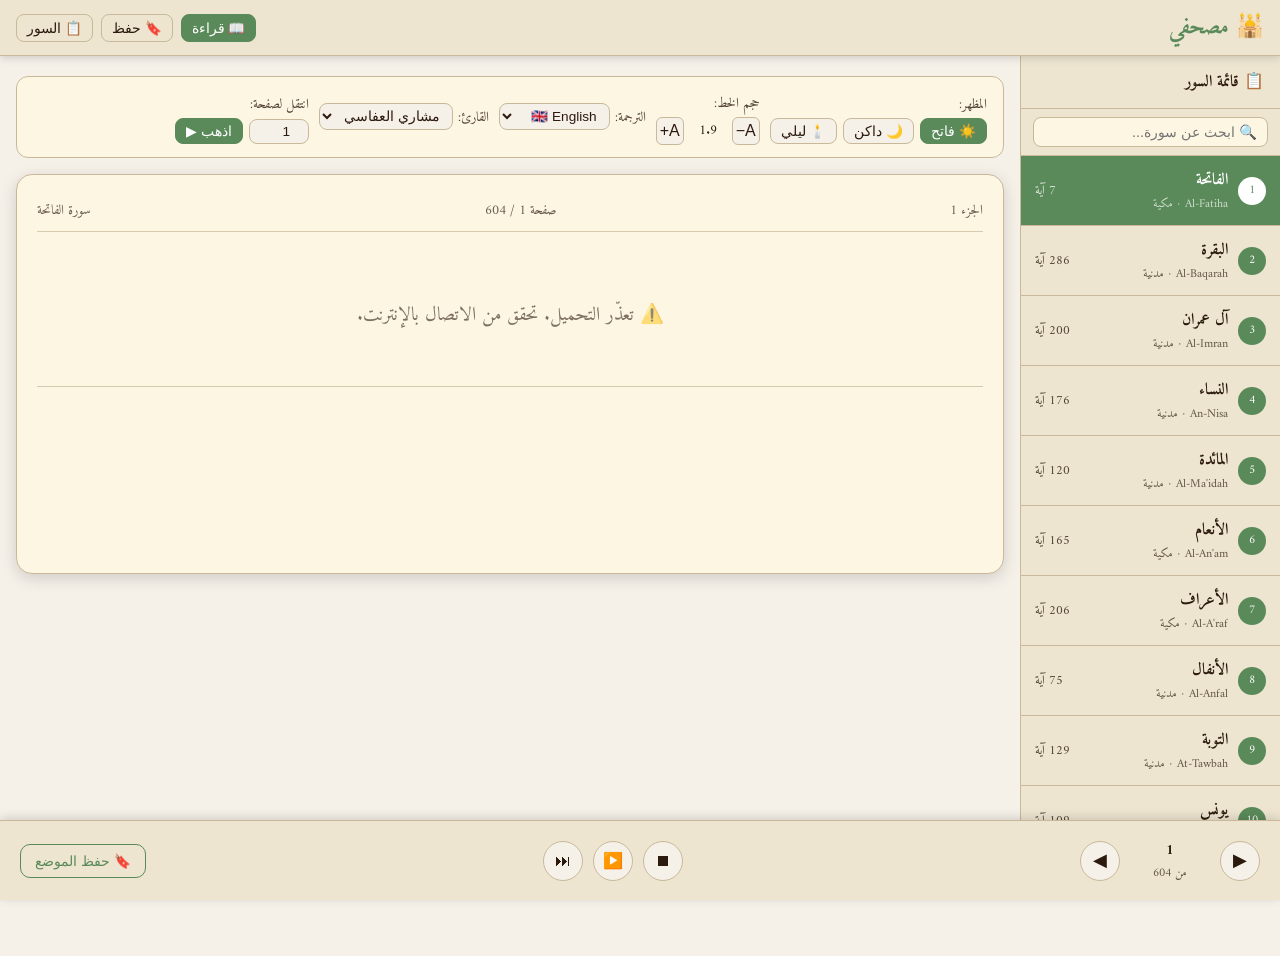
==== commit b561bd56: "update" ====
--- a/index.html
+++ b/index.html
@@ -1,19 +1,1040 @@
 <!DOCTYPE html>
-<html lang="en">
+<html lang="ar" dir="rtl">
 <head>
-    <meta charset="UTF-8">
-    <meta name="viewport" content="width=device-width, initial-scale=1.0">
-    <title>Mushaf</title>
-    <style>
-        .control { display: none !important; }
-    </style>
+  <meta charset="UTF-8" />
+  <meta name="viewport" content="width=device-width, initial-scale=1.0"/>
+  <title>مصحفي</title>
+  <style>
+    /* ═══════════════════════════════════════
+       ROOT & THEMES
+    ═══════════════════════════════════════ */
+    :root {
+      --bg: #f5f0e8;
+      --text: #2c1a0e;
+      --accent: #5a8a5a;
+      --sidebar-bg: #ede5d0;
+      --card-bg: #fdf6e3;
+      --border: #c9b99a;
+      --bottom-bg: #ede5d0;
+      --shadow: rgba(0,0,0,0.15);
+    }
+    body.dark {
+      --bg: #1a1a2e;
+      --text: #e8d9c0;
+      --accent: #6aaa6a;
+      --sidebar-bg: #16213e;
+      --card-bg: #0f3460;
+      --border: #334466;
+      --bottom-bg: #16213e;
+      --shadow: rgba(0,0,0,0.5);
+    }
+    body.night {
+      --bg: #0d0d0d;
+      --text: #c8a96e;
+      --accent: #c8a96e;
+      --sidebar-bg: #111111;
+      --card-bg: #1a1400;
+      --border: #3a2e00;
+      --bottom-bg: #111111;
+      --shadow: rgba(0,0,0,0.7);
+    }
+
+    * { box-sizing: border-box; margin: 0; padding: 0; }
+
+    body {
+      font-family: 'Amiri', 'Scheherazade New', serif;
+      background: var(--bg);
+      color: var(--text);
+      transition: background 0.3s, color 0.3s;
+      min-height: 100vh;
+    }
+
+    /* ═══════════════════════════════════════
+       TOP NAVBAR
+    ═══════════════════════════════════════ */
+    .navbar {
+      position: fixed;
+      top: 0; left: 0; right: 0;
+      height: 56px;
+      background: var(--sidebar-bg);
+      border-bottom: 1px solid var(--border);
+      display: flex;
+      align-items: center;
+      justify-content: space-between;
+      padding: 0 16px;
+      z-index: 200;
+      box-shadow: 0 2px 8px var(--shadow);
+    }
+    .navbar .logo {
+      font-size: 1.4rem;
+      font-weight: bold;
+      color: var(--accent);
+    }
+    .navbar .nav-btns {
+      display: flex;
+      gap: 8px;
+    }
+    .navbar button {
+      background: none;
+      border: 1px solid var(--border);
+      color: var(--text);
+      border-radius: 8px;
+      padding: 5px 10px;
+      cursor: pointer;
+      font-size: 0.85rem;
+      transition: background 0.2s;
+    }
+    .navbar button:hover, .navbar button.active {
+      background: var(--accent);
+      color: #fff;
+      border-color: var(--accent);
+    }
+
+    /* ═══════════════════════════════════════
+       LAYOUT
+    ═══════════════════════════════════════ */
+    .layout {
+      display: flex;
+      margin-top: 56px;
+      margin-bottom: 80px;
+      min-height: calc(100vh - 136px);
+    }
+
+    /* ═══════════════════════════════════════
+       SIDEBAR
+    ═══════════════════════════════════════ */
+    .sidebar {
+      width: 260px;
+      background: var(--sidebar-bg);
+      border-left: 1px solid var(--border);
+      position: fixed;
+      top: 56px;
+      right: 0;
+      bottom: 80px;
+      overflow-y: auto;
+      transform: translateX(0);
+      transition: transform 0.3s ease;
+      z-index: 100;
+    }
+    .sidebar.closed {
+      transform: translateX(100%);
+    }
+    .sidebar-header {
+      padding: 12px 16px;
+      font-size: 1rem;
+      font-weight: bold;
+      border-bottom: 1px solid var(--border);
+      background: var(--sidebar-bg);
+      position: sticky;
+      top: 0;
+      z-index: 1;
+    }
+    .sidebar-search {
+      padding: 8px 12px;
+      border-bottom: 1px solid var(--border);
+    }
+    .sidebar-search input {
+      width: 100%;
+      padding: 6px 10px;
+      border: 1px solid var(--border);
+      border-radius: 8px;
+      background: var(--card-bg);
+      color: var(--text);
+      font-size: 0.9rem;
+    }
+    .surah-list {
+      list-style: none;
+    }
+    .surah-item {
+      display: flex;
+      align-items: center;
+      padding: 10px 14px;
+      cursor: pointer;
+      border-bottom: 1px solid var(--border);
+      transition: background 0.2s;
+      gap: 10px;
+    }
+    .surah-item:hover { background: var(--card-bg); }
+    .surah-item.active {
+      background: var(--accent);
+      color: #fff;
+    }
+    .surah-num {
+      width: 28px;
+      height: 28px;
+      background: var(--accent);
+      color: #fff;
+      border-radius: 50%;
+      display: flex;
+      align-items: center;
+      justify-content: center;
+      font-size: 0.75rem;
+      flex-shrink: 0;
+    }
+    .surah-item.active .surah-num {
+      background: #fff;
+      color: var(--accent);
+    }
+    .surah-info { flex: 1; }
+    .surah-name { font-size: 1rem; font-weight: bold; }
+    .surah-meta { font-size: 0.75rem; opacity: 0.7; }
+    .surah-ayas { font-size: 0.8rem; opacity: 0.8; }
+
+    /* ═══════════════════════════════════════
+       MAIN CONTENT
+    ═══════════════════════════════════════ */
+    .main {
+      flex: 1;
+      margin-right: 260px;
+      padding: 20px 16px;
+      transition: margin-right 0.3s;
+    }
+    .main.full { margin-right: 0; }
+
+    /* Settings bar */
+    .settings-bar {
+      display: flex;
+      flex-wrap: wrap;
+      gap: 10px;
+      align-items: center;
+      margin-bottom: 16px;
+      padding: 12px 16px;
+      background: var(--card-bg);
+      border-radius: 12px;
+      border: 1px solid var(--border);
+    }
+    .settings-bar label { font-size: 0.85rem; opacity: 0.8; }
+    .settings-bar select, .settings-bar input {
+      padding: 4px 8px;
+      border: 1px solid var(--border);
+      border-radius: 8px;
+      background: var(--bg);
+      color: var(--text);
+      font-size: 0.85rem;
+    }
+    .theme-btns { display: flex; gap: 6px; }
+    .theme-btn {
+      padding: 4px 10px;
+      border: 1px solid var(--border);
+      border-radius: 8px;
+      cursor: pointer;
+      background: var(--bg);
+      color: var(--text);
+      font-size: 0.85rem;
+      transition: background 0.2s;
+    }
+    .theme-btn:hover, .theme-btn.active {
+      background: var(--accent);
+      color: #fff;
+      border-color: var(--accent);
+    }
+    .font-controls {
+      display: flex;
+      align-items: center;
+      gap: 6px;
+    }
+    .font-controls button {
+      width: 28px;
+      height: 28px;
+      border: 1px solid var(--border);
+      border-radius: 6px;
+      cursor: pointer;
+      background: var(--bg);
+      color: var(--text);
+      font-size: 1rem;
+      display: flex;
+      align-items: center;
+      justify-content: center;
+    }
+    .font-size-val { font-size: 0.85rem; min-width: 36px; text-align: center; }
+
+    /* Page jump */
+    .page-jump {
+      display: flex;
+      align-items: center;
+      gap: 6px;
+    }
+    .page-jump input {
+      width: 60px;
+      padding: 4px 8px;
+      border: 1px solid var(--border);
+      border-radius: 8px;
+      background: var(--bg);
+      color: var(--text);
+      text-align: center;
+    }
+    .page-jump button {
+      padding: 4px 10px;
+      border: 1px solid var(--accent);
+      border-radius: 8px;
+      background: var(--accent);
+      color: #fff;
+      cursor: pointer;
+      font-size: 0.85rem;
+    }
+
+    /* Quran page display */
+    .quran-card {
+      background: var(--card-bg);
+      border: 1px solid var(--border);
+      border-radius: 16px;
+      padding: 24px 20px;
+      box-shadow: 0 4px 16px var(--shadow);
+      min-height: 400px;
+    }
+    .page-header {
+      display: flex;
+      justify-content: space-between;
+      align-items: center;
+      margin-bottom: 16px;
+      font-size: 0.85rem;
+      opacity: 0.7;
+      border-bottom: 1px solid var(--border);
+      padding-bottom: 8px;
+    }
+    .quran-text {
+      font-size: 1.9rem;
+      line-height: 2.2;
+      text-align: center;
+      direction: rtl;
+      font-family: 'Amiri Quran', 'Amiri', serif;
+    }
+    .ayah {
+      display: inline;
+    }
+    .ayah-num {
+      display: inline-block;
+      font-size: 0.75em;
+      color: var(--accent);
+      margin: 0 4px;
+    }
+    .translation-text {
+      margin-top: 16px;
+      font-size: 0.95rem;
+      line-height: 1.8;
+      color: var(--text);
+      opacity: 0.75;
+      border-top: 1px solid var(--border);
+      padding-top: 12px;
+      direction: ltr;
+      text-align: left;
+    }
+    .loading {
+      text-align: center;
+      padding: 40px;
+      font-size: 1.2rem;
+      opacity: 0.6;
+    }
+
+    /* Bookmarks panel */
+    .bookmarks-panel {
+      background: var(--card-bg);
+      border: 1px solid var(--border);
+      border-radius: 12px;
+      padding: 16px;
+      margin-bottom: 16px;
+    }
+    .bookmarks-panel h3 {
+      margin-bottom: 10px;
+      color: var(--accent);
+    }
+    .bookmark-item {
+      display: flex;
+      justify-content: space-between;
+      align-items: center;
+      padding: 8px 0;
+      border-bottom: 1px solid var(--border);
+      font-size: 0.9rem;
+    }
+    .bookmark-item button {
+      padding: 3px 8px;
+      border: none;
+      border-radius: 6px;
+      cursor: pointer;
+      font-size: 0.8rem;
+    }
+    .btn-go { background: var(--accent); color: #fff; margin-left: 6px; }
+    .btn-del { background: #c0392b; color: #fff; }
+
+    /* ═══════════════════════════════════════
+       BOTTOM BAR
+    ═══════════════════════════════════════ */
+    .bottom-bar {
+      position: fixed;
+      bottom: 0; left: 0; right: 0;
+      height: 80px;
+      background: var(--bottom-bg);
+      border-top: 1px solid var(--border);
+      display: flex;
+      align-items: center;
+      justify-content: space-between;
+      padding: 0 20px;
+      z-index: 200;
+      box-shadow: 0 -2px 10px var(--shadow);
+      transition: transform 0.35s ease;
+    }
+    .bottom-bar.hidden {
+      transform: translateY(100%);
+    }
+    .show-bar-btn {
+      position: fixed;
+      bottom: 10px;
+      left: 50%;
+      transform: translateX(-50%);
+      z-index: 201;
+      background: var(--accent);
+      color: #fff;
+      border: none;
+      border-radius: 20px;
+      padding: 6px 16px;
+      cursor: pointer;
+      font-size: 0.85rem;
+      opacity: 0;
+      pointer-events: none;
+      transition: opacity 0.3s;
+    }
+    .show-bar-btn.visible {
+      opacity: 1;
+      pointer-events: all;
+    }
+
+    .page-nav {
+      display: flex;
+      align-items: center;
+      gap: 10px;
+    }
+    .page-nav button {
+      width: 40px;
+      height: 40px;
+      border: 1px solid var(--border);
+      border-radius: 50%;
+      background: var(--bg);
+      color: var(--text);
+      cursor: pointer;
+      font-size: 1.1rem;
+      transition: background 0.2s;
+    }
+    .page-nav button:hover { background: var(--accent); color: #fff; border-color: var(--accent); }
+    .page-info { font-size: 0.9rem; text-align: center; min-width: 80px; }
+    .page-info span { display: block; font-size: 0.75rem; opacity: 0.7; }
+
+    .audio-controls {
+      display: flex;
+      align-items: center;
+      gap: 10px;
+    }
+    .audio-controls button {
+      width: 40px;
+      height: 40px;
+      border: 1px solid var(--border);
+      border-radius: 50%;
+      background: var(--bg);
+      color: var(--text);
+      cursor: pointer;
+      font-size: 1rem;
+      transition: background 0.2s;
+    }
+    .audio-controls button:hover { background: var(--accent); color: #fff; border-color: var(--accent); }
+    .audio-controls button.playing { background: var(--accent); color: #fff; }
+
+    .bookmark-btn {
+      padding: 8px 14px;
+      border: 1px solid var(--accent);
+      border-radius: 10px;
+      background: transparent;
+      color: var(--accent);
+      cursor: pointer;
+      font-size: 0.85rem;
+      transition: background 0.2s;
+    }
+    .bookmark-btn:hover { background: var(--accent); color: #fff; }
+
+    /* Responsive */
+    @media (max-width: 768px) { 
+      .sidebar { width: 100%; }
+      .main { margin-right: 0; }
+      .settings-bar { flex-direction: column; align-items: flex-start; }
+    }
+  </style>
+  <link rel="stylesheet" href="style.css" />
+  <link href="https://fonts.googleapis.com/css2?family=Amiri+Quran&family=Amiri:wght@400;700&display=swap" rel="stylesheet"/>
+
+
+
 </head>
-<body>
-    <div>
-        <!-- Other content -->
-        <div id="fontControl">Font Settings</div>
-        <div id="langControl">Language Settings</div>
-        <div id="reciterControl">Reciter Settings</div>
+<body class="light">
+
+<!-- TOP NAVBAR -->
+<nav class="navbar">
+  <div class="logo">🕌 مصحفي</div>
+  <div class="nav-btns">
+    <button onclick="showView('read')" id="btn-read" class="active">📖 قراءة</button>
+    <button onclick="showView('bookmarks')" id="btn-bookmarks">🔖 حفظ</button>
+    <button onclick="toggleSidebar()" id="btn-surah">📋 السور</button>
+  </div>
+</nav>
+
+<!-- LAYOUT -->
+<div class="layout">
+
+  <!-- SIDEBAR -->
+  <aside class="sidebar" id="sidebar">
+    <div class="sidebar-header">📋 قائمة السور</div>
+    <div class="sidebar-search">
+      <input type="text" id="surahSearch" placeholder="🔍 ابحث عن سورة..." oninput="filterSurahs()" />
     </div>
+    <ul class="surah-list" id="surahList"></ul>
+  </aside>
+
+  <!-- MAIN -->
+  <main class="main" id="main">
+
+    <!-- SETTINGS BAR -->
+    <div class="settings-bar">
+      <!-- Theme -->
+      <div>
+        <label>المظهر:</label>
+        <div class="theme-btns">
+          <button class="theme-btn active" onclick="setTheme('light', this)">☀️ فاتح</button>
+          <button class="theme-btn" onclick="setTheme('dark', this)">🌙 داكن</button>
+          <button class="theme-btn" onclick="setTheme('night', this)">🕯️ ليلي</button>
+        </div>
+      </div>
+
+      <!-- Font -->
+      <div>
+        <label>حجم الخط:</label>
+        <div class="font-controls">
+          <button onclick="changeFont(-0.1)">A−</button>
+          <span class="font-size-val" id="fontVal">1.9</span>
+          <button onclick="changeFont(0.1)">A+</button>
+        </div>
+      </div>
+
+      <!-- Translation -->
+      <div>
+        <label>الترجمة:</label>
+        <select id="translationSelect" onchange="loadCurrentPage()">
+          <option value="en">🇬🇧 English</option>
+          <option value="fr">🇫🇷 Français</option>
+          <option value="ur">🇵🇰 اردو</option>
+          <option value="tr">🇹🇷 Türkçe</option>
+          <option value="none">— بدون —</option>
+        </select>
+      </div>
+
+      <!-- Reciter -->
+      <div>
+        <label>القارئ:</label>
+        <select id="reciterSelect">
+          <option value="ar.alafasy">مشاري العفاسي</option>
+          <option value="ar.abdulbasitmurattal">عبد الباسط</option>
+          <option value="ar.abdurrahmaansudais">السديس</option>
+          <option value="ar.husary">الحصري</option>
+          <option value="ar.minshawi">المنشاوي</option>
+        </select>
+      </div>
+
+      <!-- Page jump -->
+      <div>
+        <label>انتقل لصفحة:</label>
+        <div class="page-jump">
+          <input type="number" id="pageJumpInput" min="1" max="604" placeholder="1-604"/>
+          <button onclick="jumpToPage()">اذهب ▶</button>
+        </div>
+      </div>
+    </div>
+
+    <!-- READ VIEW -->
+    <div id="view-read">
+      <div class="quran-card">
+        <div class="page-header">
+          <span id="juzLabel">الجزء 1</span>
+          <span id="pageLabel">صفحة 1 / 604</span>
+          <span id="surahLabel">سورة الفاتحة</span>
+        </div>
+        <div class="quran-text" id="quranText">
+          <div class="loading">⏳ جارٍ التحميل...</div>
+        </div>
+        <div class="translation-text" id="translationText"></div>
+      </div>
+    </div>
+
+    <!-- BOOKMARKS VIEW -->
+    <div id="view-bookmarks" style="display:none;">
+      <div class="bookmarks-panel">
+        <h3>🔖 علاماتي المرجعية</h3>
+        <div id="bookmarksList"><p style="opacity:0.6">لا توجد علامات بعد.</p></div>
+      </div>
+    </div>
+
+  </main>
+</div>
+
+<!-- BOTTOM BAR -->
+<div class="bottom-bar" id="bottomBar">
+  <!-- Page navigation -->
+  <div class="page-nav">
+    <button onclick="changePage(1)" title="الصفحة التالية">▶</button>
+    <div class="page-info">
+      <strong id="pageNum">1</strong>
+      <span>من 604</span>
+    </div>
+    <button onclick="changePage(-1)" title="الصفحة السابقة">◀</button>
+  </div>
+
+  <!-- Audio controls -->
+  <div class="audio-controls">
+    <button onclick="stopAudio()" title="إيقاف">⏹</button>
+    <button onclick="togglePlay()" id="playBtn" title="تشغيل">▶️</button>
+    <button onclick="nextAyah()" title="التالية">⏭</button>
+  </div>
+
+  <!-- Bookmark -->
+  <button class="bookmark-btn" onclick="addBookmark()">🔖 حفظ الموضع</button>
+</div>
+
+<!-- Show bar button (appears when bottom bar hidden) -->
+<button class="show-bar-btn" id="showBarBtn" onclick="showBottomBar()">▲ أظهر الشريط</button>
+
+<script>
+// ═══════════════════════════════════════════════════
+//  DATA: All 114 Surahs
+// ═══════════════════════════════════════════════════
+const SURAHS = [
+  {n:1,  name:"الفاتحة",     eng:"Al-Fatiha",    ayat:7,   page:1,   type:"مكية"},
+  {n:2,  name:"البقرة",      eng:"Al-Baqarah",   ayat:286, page:2,   type:"مدنية"},
+  {n:3,  name:"آل عمران",   eng:"Al-Imran",     ayat:200, page:50,  type:"مدنية"},
+  {n:4,  name:"النساء",      eng:"An-Nisa",      ayat:176, page:77,  type:"مدنية"},
+  {n:5,  name:"المائدة",     eng:"Al-Ma'idah",   ayat:120, page:106, type:"مدنية"},
+  {n:6,  name:"الأنعام",     eng:"Al-An'am",     ayat:165, page:128, type:"مكية"},
+  {n:7,  name:"الأعراف",     eng:"Al-A'raf",     ayat:206, page:151, type:"مكية"},
+  {n:8,  name:"الأنفال",     eng:"Al-Anfal",     ayat:75,  page:177, type:"مدنية"},
+  {n:9,  name:"التوبة",      eng:"At-Tawbah",    ayat:129, page:187, type:"مدنية"},
+  {n:10, name:"يونس",        eng:"Yunus",         ayat:109, page:208, type:"مكية"},
+  {n:11, name:"هود",         eng:"Hud",           ayat:123, page:221, type:"مكية"},
+  {n:12, name:"يوسف",        eng:"Yusuf",         ayat:111, page:235, type:"مكية"},
+  {n:13, name:"الرعد",       eng:"Ar-Ra'd",       ayat:43,  page:249, type:"مدنية"},
+  {n:14, name:"إبراهيم",     eng:"Ibrahim",       ayat:52,  page:255, type:"مكية"},
+  {n:15, name:"الحجر",       eng:"Al-Hijr",       ayat:99,  page:262, type:"مكية"},
+  {n:16, name:"النحل",       eng:"An-Nahl",       ayat:128, page:267, type:"مكية"},
+  {n:17, name:"الإسراء",     eng:"Al-Isra",       ayat:111, page:282, type:"مكية"},
+  {n:18, name:"الكهف",       eng:"Al-Kahf",       ayat:110, page:293, type:"مكية"},
+  {n:19, name:"مريم",        eng:"Maryam",        ayat:98,  page:305, type:"مكية"},
+  {n:20, name:"طه",          eng:"Ta-Ha",         ayat:135, page:312, type:"مكية"},
+  {n:21, name:"الأنبياء",    eng:"Al-Anbiya",     ayat:112, page:322, type:"مكية"},
+  {n:22, name:"الحج",        eng:"Al-Hajj",       ayat:78,  page:332, type:"مدنية"},
+  {n:23, name:"المؤمنون",    eng:"Al-Mu'minun",   ayat:118, page:342, type:"مكية"},
+  {n:24, name:"النور",       eng:"An-Nur",        ayat:64,  page:350, type:"مدنية"},
+  {n:25, name:"الفرقان",     eng:"Al-Furqan",     ayat:77,  page:359, type:"مكية"},
+  {n:26, name:"الشعراء",     eng:"Ash-Shu'ara",   ayat:227, page:367, type:"مكية"},
+  {n:27, name:"النمل",       eng:"An-Naml",       ayat:93,  page:377, type:"مكية"},
+  {n:28, name:"القصص",       eng:"Al-Qasas",      ayat:88,  page:385, type:"مكية"},
+  {n:29, name:"العنكبوت",    eng:"Al-Ankabut",    ayat:69,  page:396, type:"مكية"},
+  {n:30, name:"الروم",       eng:"Ar-Rum",        ayat:60,  page:404, type:"مكية"},
+  {n:31, name:"لقمان",       eng:"Luqman",        ayat:34,  page:411, type:"مكية"},
+  {n:32, name:"السجدة",      eng:"As-Sajdah",     ayat:30,  page:415, type:"مكية"},
+  {n:33, name:"الأحزاب",     eng:"Al-Ahzab",      ayat:73,  page:418, type:"مدنية"},
+  {n:34, name:"سبأ",         eng:"Saba",          ayat:54,  page:428, type:"مكية"},
+  {n:35, name:"فاطر",        eng:"Fatir",         ayat:45,  page:434, type:"مكية"},
+  {n:36, name:"يس",          eng:"Ya-Sin",        ayat:83,  page:440, type:"مكية"},
+  {n:37, name:"الصافات",     eng:"As-Saffat",     ayat:182, page:446, type:"مكية"},
+  {n:38, name:"ص",           eng:"Sad",           ayat:88,  page:453, type:"مكية"},
+  {n:39, name:"الزمر",       eng:"Az-Zumar",      ayat:75,  page:458, type:"مكية"},
+  {n:40, name:"غافر",        eng:"Ghafir",        ayat:85,  page:467, type:"مكية"},
+  {n:41, name:"فصلت",        eng:"Fussilat",      ayat:54,  page:477, type:"مكية"},
+  {n:42, name:"الشورى",      eng:"Ash-Shura",     ayat:53,  page:483, type:"مكية"},
+  {n:43, name:"الزخرف",      eng:"Az-Zukhruf",    ayat:89,  page:489, type:"مكية"},
+  {n:44, name:"الدخان",      eng:"Ad-Dukhan",     ayat:59,  page:496, type:"مكية"},
+  {n:45, name:"الجاثية",     eng:"Al-Jathiyah",   ayat:37,  page:499, type:"مكية"},
+  {n:46, name:"الأحقاف",     eng:"Al-Ahqaf",      ayat:35,  page:502, type:"مكية"},
+  {n:47, name:"محمد",        eng:"Muhammad",      ayat:38,  page:507, type:"مدنية"},
+  {n:48, name:"الفتح",       eng:"Al-Fath",       ayat:29,  page:511, type:"مدنية"},
+  {n:49, name:"الحجرات",     eng:"Al-Hujurat",    ayat:18,  page:515, type:"مدنية"},
+  {n:50, name:"ق",           eng:"Qaf",           ayat:45,  page:518, type:"مكية"},
+  {n:51, name:"الذاريات",    eng:"Adh-Dhariyat",  ayat:60,  page:520, type:"مكية"},
+  {n:52, name:"الطور",       eng:"At-Tur",        ayat:49,  page:523, type:"مكية"},
+  {n:53, name:"النجم",       eng:"An-Najm",       ayat:62,  page:526, type:"مكية"},
+  {n:54, name:"القمر",       eng:"Al-Qamar",      ayat:55,  page:528, type:"مكية"},
+  {n:55, name:"الرحمن",      eng:"Ar-Rahman",     ayat:78,  page:531, type:"مدنية"},
+  {n:56, name:"الواقعة",     eng:"Al-Waqi'ah",    ayat:96,  page:534, type:"مكية"},
+  {n:57, name:"الحديد",      eng:"Al-Hadid",      ayat:29,  page:537, type:"مدنية"},
+  {n:58, name:"المجادلة",    eng:"Al-Mujadila",   ayat:22,  page:542, type:"مدنية"},
+  {n:59, name:"الحشر",       eng:"Al-Hashr",      ayat:24,  page:545, type:"مدنية"},
+  {n:60, name:"الممتحنة",    eng:"Al-Mumtahanah", ayat:13,  page:549, type:"مدنية"},
+  {n:61, name:"الصف",        eng:"As-Saf",        ayat:14,  page:551, type:"مدنية"},
+  {n:62, name:"الجمعة",      eng:"Al-Jumu'ah",    ayat:11,  page:553, type:"مدنية"},
+  {n:63, name:"المنافقون",   eng:"Al-Munafiqun",  ayat:11,  page:554, type:"مدنية"},
+  {n:64, name:"التغابن",     eng:"At-Taghabun",   ayat:18,  page:556, type:"مدنية"},
+  {n:65, name:"الطلاق",      eng:"At-Talaq",      ayat:12,  page:558, type:"مدنية"},
+  {n:66, name:"التحريم",     eng:"At-Tahrim",     ayat:12,  page:560, type:"مدنية"},
+  {n:67, name:"الملك",       eng:"Al-Mulk",       ayat:30,  page:562, type:"مكية"},
+  {n:68, name:"القلم",       eng:"Al-Qalam",      ayat:52,  page:564, type:"مكية"},
+  {n:69, name:"الحاقة",      eng:"Al-Haqqah",     ayat:52,  page:566, type:"مكية"},
+  {n:70, name:"المعارج",     eng:"Al-Ma'arij",    ayat:44,  page:568, type:"مكية"},
+  {n:71, name:"نوح",         eng:"Nuh",           ayat:28,  page:570, type:"مكية"},
+  {n:72, name:"الجن",        eng:"Al-Jinn",       ayat:28,  page:572, type:"مكية"},
+  {n:73, name:"المزمل",      eng:"Al-Muzzammil",  ayat:20,  page:574, type:"مكية"},
+  {n:74, name:"المدثر",      eng:"Al-Muddaththir",ayat:56,  page:575, type:"مكية"},
+  {n:75, name:"القيامة",     eng:"Al-Qiyamah",    ayat:40,  page:577, type:"مكية"},
+  {n:76, name:"الإنسان",     eng:"Al-Insan",      ayat:31,  page:578, type:"مدنية"},
+  {n:77, name:"المرسلات",    eng:"Al-Mursalat",   ayat:50,  page:580, type:"مكية"},
+  {n:78, name:"النبأ",       eng:"An-Naba",       ayat:40,  page:582, type:"مكية"},
+  {n:79, name:"النازعات",    eng:"An-Nazi'at",    ayat:46,  page:583, type:"مكية"},
+  {n:80, name:"عبس",         eng:"Abasa",         ayat:42,  page:585, type:"مكية"},
+  {n:81, name:"التكوير",     eng:"At-Takwir",     ayat:29,  page:586, type:"مكية"},
+  {n:82, name:"الانفطار",    eng:"Al-Infitar",    ayat:19,  page:587, type:"مكية"},
+  {n:83, name:"المطففين",    eng:"Al-Mutaffifin", ayat:36,  page:587, type:"مكية"},
+  {n:84, name:"الانشقاق",    eng:"Al-Inshiqaq",   ayat:25,  page:589, type:"مكية"},
+  {n:85, name:"البروج",      eng:"Al-Buruj",      ayat:22,  page:590, type:"مكية"},
+  {n:86, name:"الطارق",      eng:"At-Tariq",      ayat:17,  page:591, type:"مكية"},
+  {n:87, name:"الأعلى",      eng:"Al-A'la",       ayat:19,  page:591, type:"مكية"},
+  {n:88, name:"الغاشية",     eng:"Al-Ghashiyah",  ayat:26,  page:592, type:"مكية"},
+  {n:89, name:"الفجر",       eng:"Al-Fajr",       ayat:30,  page:593, type:"مكية"},
+  {n:90, name:"البلد",       eng:"Al-Balad",      ayat:20,  page:594, type:"مكية"},
+  {n:91, name:"الشمس",       eng:"Ash-Shams",     ayat:15,  page:595, type:"مكية"},
+  {n:92, name:"الليل",       eng:"Al-Layl",       ayat:21,  page:595, type:"مكية"},
+  {n:93, name:"الضحى",       eng:"Ad-Duha",       ayat:11,  page:596, type:"مكية"},
+  {n:94, name:"الشرح",       eng:"Ash-Sharh",     ayat:8,   page:596, type:"مكية"},
+  {n:95, name:"التين",       eng:"At-Tin",        ayat:8,   page:597, type:"مكية"},
+  {n:96, name:"العلق",       eng:"Al-Alaq",       ayat:19,  page:597, type:"مكية"},
+  {n:97, name:"القدر",       eng:"Al-Qadr",       ayat:5,   page:598, type:"مكية"},
+  {n:98, name:"البينة",      eng:"Al-Bayyinah",   ayat:8,   page:598, type:"مدنية"},
+  {n:99, name:"الزلزلة",     eng:"Az-Zalzalah",   ayat:8,   page:599, type:"مدنية"},
+  {n:100,name:"العاديات",    eng:"Al-Adiyat",     ayat:11,  page:599, type:"مكية"},
+  {n:101,name:"القارعة",     eng:"Al-Qari'ah",    ayat:11,  page:600, type:"مكية"},
+  {n:102,name:"التكاثر",     eng:"At-Takathur",   ayat:8,   page:601, type:"مكية"},
+  {n:103,name:"العصر",       eng:"Al-Asr",        ayat:3,   page:601, type:"مكية"},
+  {n:104,name:"الهمزة",      eng:"Al-Humazah",    ayat:9,   page:601, type:"مكية"},
+  {n:105,name:"الفيل",       eng:"Al-Fil",        ayat:5,   page:602, type:"مكية"},
+  {n:106,name:"قريش",        eng:"Quraysh",       ayat:4,   page:602, type:"مكية"},
+  {n:107,name:"الماعون",     eng:"Al-Ma'un",      ayat:7,   page:602, type:"مكية"},
+  {n:108,name:"الكوثر",      eng:"Al-Kawthar",    ayat:3,   page:603, type:"مكية"},
+  {n:109,name:"الكافرون",    eng:"Al-Kafirun",    ayat:6,   page:603, type:"مكية"},
+  {n:110,name:"النصر",       eng:"An-Nasr",       ayat:3,   page:603, type:"مدنية"},
+  {n:111,name:"المسد",       eng:"Al-Masad",      ayat:5,   page:604, type:"مكية"},
+  {n:112,name:"الإخلاص",     eng:"Al-Ikhlas",     ayat:4,   page:604, type:"مكية"},
+  {n:113,name:"الفلق",       eng:"Al-Falaq",      ayat:5,   page:604, type:"مكية"},
+  {n:114,name:"الناس",       eng:"An-Nas",        ayat:6,   page:604, type:"مكية"},
+];
+
+// ═══════════════════════════════════════════════════
+//  STATE
+// ═══════════════════════════════════════════════════
+let currentPage = 1;
+let currentSurah = 1;
+let fontSize = 1.9;
+let bookmarks = JSON.parse(localStorage.getItem('quran_bookmarks') || '[]');
+let audio = null;
+let isPlaying = false;
+let currentAyah = 1;
+let pageAyahs = [];
+
+// ═══════════════════════════════════════════════════
+//  INIT
+// ═══════════════════════════════════════════════════
+document.addEventListener('DOMContentLoaded', () => {
+  buildSurahList();
+  loadPage(1);
+  renderBookmarks();
+  initScrollHide();
+});
+
+// ═══════════════════════════════════════════════════
+//  SIDEBAR
+// ═══════════════════════════════════════════════════
+function buildSurahList(filter = '') {
+  const list = document.getElementById('surahList');
+  list.innerHTML = '';
+  SURAHS.filter(s =>
+    s.name.includes(filter) || s.eng.toLowerCase().includes(filter.toLowerCase()) || String(s.n).includes(filter)
+  ).forEach(s => {
+    const li = document.createElement('li');
+    li.className = 'surah-item' + (s.n === currentSurah ? ' active' : '');
+    li.innerHTML = `
+      <div class="surah-num">${s.n}</div>
+      <div class="surah-info">
+        <div class="surah-name">${s.name}</div>
+        <div class="surah-meta">${s.eng} · ${s.type}</div>
+      </div>
+      <div class="surah-ayas">${s.ayat} آية</div>`;
+    li.onclick = () => goToSurah(s.n);
+    list.appendChild(li);
+  });
+}
+
+function filterSurahs() {
+  buildSurahList(document.getElementById('surahSearch').value);
+}
+
+function toggleSidebar() {
+  document.getElementById('sidebar').classList.toggle('closed');
+  document.getElementById('main').classList.toggle('full');
+}
+
+// ═══════════════════════════════════════════════════
+//  PAGE LOADING
+// ═══════════════════════════════════════════════════
+async function loadPage(pageNum) {
+  currentPage = Math.max(1, Math.min(604, pageNum));
+  document.getElementById('pageNum').textContent = currentPage;
+  document.getElementById('pageLabel').textContent = `صفحة ${currentPage} / 604`;
+  document.getElementById('pageJumpInput').value = currentPage;
+
+  // Find current surah
+  let surah = SURAHS.filter(s => s.page <= currentPage).pop();
+  if (surah) {
+    currentSurah = surah.n;
+    document.getElementById('surahLabel').textContent = `سورة ${surah.name}`;
+  }
+
+  // Juz calculation (approximate)
+  const juz = Math.ceil(currentPage / 20.13);
+  document.getElementById('juzLabel').textContent = `الجزء ${Math.min(30, juz)}`;
+
+  // Highlight active surah in sidebar
+  document.querySelectorAll('.surah-item').forEach(el => el.classList.remove('active'));
+  const items = document.querySelectorAll('.surah-item');
+  if (items[currentSurah - 1]) items[currentSurah - 1].classList.add('active');
+
+  // Load ayahs for this page via Quran API
+  document.getElementById('quranText').innerHTML = '<div class="loading">⏳ جارٍ التحميل...</div>';
+  document.getElementById('translationText').innerHTML = '';
+
+  try {
+    // Get ayahs for this page
+    const res = await fetch(`https://api.alquran.cloud/v1/page/${currentPage}/quran-uthmani`);
+    const data = await res.json();
+    if (data.status !== 'OK') throw new Error();
+
+    pageAyahs = data.data.ayahs;
+    currentAyah = 0;
+
+    let html = '';
+    let lastSurah = null;
+    pageAyahs.forEach(ayah => {
+      if (ayah.surah.number !== lastSurah) {
+        if (ayah.surah.number !== 1 && ayah.number !== 1) {
+          html += `<div style="text-align:center;color:var(--accent);font-size:0.8em;padding:8px 0;border-top:1px solid var(--border);margin:8px 0">
+            ﷽ سورة ${ayah.surah.name}</div>`;
+        }
+        lastSurah = ayah.surah.number;
+      }
+      html += `<span class="ayah" data-index="${pageAyahs.indexOf(ayah)}">${ayah.text}
+        <span class="ayah-num">﴿${toArabicNum(ayah.numberInSurah)}﴾</span> </span>`;
+    });
+    document.getElementById('quranText').innerHTML = html;
+    document.getElementById('quranText').style.fontSize = fontSize + 'rem';
+
+    // Load translation
+    loadTranslation();
+
+    // Save to localStorage
+    localStorage.setItem('quran_lastPage', currentPage);
+
+  } catch(e) {
+    document.getElementById('quranText').innerHTML =
+      '<div class="loading">⚠️ تعذّر التحميل. تحقق من الاتصال بالإنترنت.</div>';
+  }
+}
+
+async function loadTranslation() {
+  const lang = document.getElementById('translationSelect').value;
+  if (lang === 'none') { document.getElementById('translationText').innerHTML = ''; return; }
+
+  const editions = {
+    en: 'en.sahih',
+    fr: 'fr.hamidullah',
+    ur: 'ur.jalandhry',
+    tr: 'tr.diyanet'
+  };
+
+  try {
+    const res = await fetch(`https://api.alquran.cloud/v1/page/${currentPage}/${editions[lang]}`);
+    const data = await res.json();
+    if (data.status !== 'OK') return;
+    const texts = data.data.ayahs.map(a => `(${a.numberInSurah}) ${a.text}`).join(' ');
+    document.getElementById('translationText').innerHTML = texts;
+  } catch(e) {}
+}
+
+function loadCurrentPage() { loadPage(currentPage); }
+
+// ═══════════════════════════════════════════════════
+//  NAVIGATION
+// ═══════════════════════════════════════════════════
+function changePage(dir) {
+  stopAudio();
+  loadPage(currentPage + dir);
+}
+
+function jumpToPage() {
+  const val = parseInt(document.getElementById('pageJumpInput').value);
+  if (val >= 1 && val <= 604) loadPage(val);
+}
+
+function goToSurah(n) {
+  const s = SURAHS.find(x => x.n === n);
+  if (s) {
+    stopAudio();
+    loadPage(s.page);
+    // on mobile close sidebar
+    if (window.innerWidth < 768) toggleSidebar();
+  }
+}
+
+// ═══════════════════════════════════════════════════
+//  AUDIO
+// ═══════════════════════════════════════════════════
+function getReciter() {
+  return document.getElementById('reciterSelect').value;
+}
+
+async function togglePlay() {
+  if (isPlaying) { pauseAudio(); return; }
+  if (!pageAyahs.length) return;
+  playAyah(currentAyah);
+}
+
+function playAyah(index) {
+  if (index >= pageAyahs.length) { stopAudio(); return; }
+  stopAudio();
+  const ayah = pageAyahs[index];
+  const reciter = getReciter();
+  const url = `https://cdn.islamic.network/quran/audio/128/${reciter}/${ayah.number}.mp3`;
+  audio = new Audio(url);
+  audio.play();
+  isPlaying = true;
+  currentAyah = index;
+  document.getElementById('playBtn').classList.add('playing');
+  document.getElementById('playBtn').textContent = '⏸';
+
+  // Highlight current ayah
+  document.querySelectorAll('.ayah').forEach(el => el.style.background = '');
+  const el = document.querySelector(`[data-index="${index}"]`);
+  if (el) { el.style.background = 'var(--accent)'; el.style.color = '#fff'; el.style.borderRadius = '4px'; }
+
+  audio.onended = () => { playAyah(index + 1); };
+  audio.onerror = () => { playAyah(index + 1); };
+}
+
+function pauseAudio() {
+  if (audio) audio.pause();
+  isPlaying = false;
+  document.getElementById('playBtn').classList.remove('playing');
+  document.getElementById('playBtn').textContent = '▶️';
+}
+
+function stopAudio() {
+  if (audio) { audio.pause(); audio.src = ''; audio = null; }
+  isPlaying = false;
+  document.getElementById('playBtn').classList.remove('playing');
+  document.getElementById('playBtn').textContent = '▶️';
+  document.querySelectorAll('.ayah').forEach(el => { el.style.background = ''; el.style.color = ''; });
+}
+
+function nextAyah() {
+  if (isPlaying) playAyah(currentAyah + 1);
+  else { currentAyah = Math.min(currentAyah + 1, pageAyahs.length - 1); }
+}
+
+// ═══════════════════════════════════════════════════
+//  BOOKMARKS
+// ═══════════════════════════════════════════════════
+function addBookmark() {
+  const surah = SURAHS.find(s => s.n === currentSurah);
+  const bm = { page: currentPage, surah: surah ? surah.name : '', time: new Date().toLocaleDateString('ar') };
+  bookmarks.unshift(bm);
+  if (bookmarks.length > 20) bookmarks.pop();
+  localStorage.setItem('quran_bookmarks', JSON.stringify(bookmarks));
+  renderBookmarks();
+  alert(`✅ تم حفظ الموضع: صفحة ${currentPage}`);
+}
+
+function renderBookmarks() {
+  const el = document.getElementById('bookmarksList');
+  if (!bookmarks.length) { el.innerHTML = '<p style="opacity:0.6">لا توجد علامات بعد.</p>'; return; }
+  el.innerHTML = bookmarks.map((b, i) => `
+    <div class="bookmark-item">
+      <span>📄 صفحة ${b.page} — سورة ${b.surah} <small>(${b.time})</small></span>
+      <div>
+        <button class="btn-go" onclick="loadPage(${b.page});showView('read')">اذهب</button>
+        <button class="btn-del" onclick="deleteBookmark(${i})">✕</button>
+      </div>
+    </div>`).join('');
+}
+
+function deleteBookmark(i) {
+  bookmarks.splice(i, 1);
+  localStorage.setItem('quran_bookmarks', JSON.stringify(bookmarks));
+  renderBookmarks();
+}
+
+// ═══════════════════════════════════════════════════
+//  VIEWS
+// ═══════════════════════════════════════════════════
+function showView(name) {
+  document.getElementById('view-read').style.display = name === 'read' ? '' : 'none';
+  document.getElementById('view-bookmarks').style.display = name === 'bookmarks' ? '' : 'none';
+  document.querySelectorAll('.navbar .nav-btns button').forEach(b => b.classList.remove('active'));
+  document.getElementById('btn-' + name).classList.add('active');
+}
+
+// ═══════════════════════════════════════════════════
+//  THEME & FONT
+// ═══════════════════════════════════════════════════
+function setTheme(theme, btn) {
+  document.body.className = theme;
+  document.querySelectorAll('.theme-btn').forEach(b => b.classList.remove('active'));
+  btn.classList.add('active');
+}
+
+function changeFont(delta) {
+  fontSize = Math.max(1.0, Math.min(3.5, +(fontSize + delta).toFixed(1)));
+  document.getElementById('fontVal').textContent = fontSize.toFixed(1);
+  document.getElementById('quranText').style.fontSize = fontSize + 'rem';
+}
+
+// ═══════════════════════════════════════════════════
+//  AUTO-HIDE BOTTOM BAR ON SCROLL
+// ═══════════════════════════════════════════════════
+function initScrollHide() {
+  const bar = document.getElementById('bottomBar');
+  const showBtn = document.getElementById('showBarBtn');
+  let lastY = window.scrollY;
+  let timer = null;
+
+  window.addEventListener('scroll', () => {
+    const y = window.scrollY;
+    if (y > lastY && y > 80) {
+      bar.classList.add('hidden');
+      showBtn.classList.add('visible');
+    } else {
+      bar.classList.remove('hidden');
+      showBtn.classList.remove('visible');
+    }
+    lastY = y;
+
+    // Auto-show after 3s of no scrolling
+    clearTimeout(timer);
+    timer = setTimeout(() => {
+      bar.classList.remove('hidden');
+      showBtn.classList.remove('visible');
+    }, 3000);
+  });
+}
+
+function showBottomBar() {
+  document.getElementById('bottomBar').classList.remove('hidden');
+  document.getElementById('showBarBtn').classList.remove('visible');
+}
+
+// ═══════════════════════════════════════════════════
+//  HELPERS
+// ═══════════════════════════════════════════════════
+function toArabicNum(n) {
+  return String(n).replace(/\d/g, d => '٠١٢٣٤٥٦٧٨٩'[d]);
+}
+</script>
 </body>
-</html>+</html>
--- a/style.css
+++ b/style.css
@@ -0,0 +1,500 @@
+/* ═══════════════════════════════════════
+   ROOT & THEMES
+═══════════════════════════════════════ */
+:root {
+  --bg: #f5f0e8;
+  --text: #2c1a0e;
+  --accent: #5a8a5a;
+  --sidebar-bg: #ede5d0;
+  --card-bg: #fdf6e3;
+  --border: #c9b99a;
+  --bottom-bg: #ede5d0;
+  --shadow: rgba(0,0,0,0.15);
+}
+body.dark {
+  --bg: #1a1a2e;
+  --text: #e8d9c0;
+  --accent: #6aaa6a;
+  --sidebar-bg: #16213e;
+  --card-bg: #0f3460;
+  --border: #334466;
+  --bottom-bg: #16213e;
+  --shadow: rgba(0,0,0,0.5);
+}
+body.night {
+  --bg: #0d0d0d;
+  --text: #c8a96e;
+  --accent: #c8a96e;
+  --sidebar-bg: #111111;
+  --card-bg: #1a1400;
+  --border: #3a2e00;
+  --bottom-bg: #111111;
+  --shadow: rgba(0,0,0,0.7);
+}
+
+* { box-sizing: border-box; margin: 0; padding: 0; }
+
+body {
+  font-family: 'Amiri', 'Scheherazade New', serif;
+  background: var(--bg);
+  color: var(--text);
+  transition: background 0.3s, color 0.3s;
+  min-height: 100vh;
+}
+
+/* ═══════════════════════════════════════
+   TOP NAVBAR
+═══════════════════════════════════════ */
+.navbar {
+  position: fixed;
+  top: 0; left: 0; right: 0;
+  height: 56px;
+  background: var(--sidebar-bg);
+  border-bottom: 1px solid var(--border);
+  display: flex;
+  align-items: center;
+  justify-content: space-between;
+  padding: 0 16px;
+  z-index: 200;
+  box-shadow: 0 2px 8px var(--shadow);
+}
+.navbar .logo {
+  font-size: 1.4rem;
+  font-weight: bold;
+  color: var(--accent);
+}
+.navbar .nav-btns {
+  display: flex;
+  gap: 8px;
+}
+.navbar button {
+  background: none;
+  border: 1px solid var(--border);
+  color: var(--text);
+  border-radius: 8px;
+  padding: 5px 10px;
+  cursor: pointer;
+  font-size: 0.85rem;
+  transition: background 0.2s;
+}
+.navbar button:hover,
+.navbar button.active {
+  background: var(--accent);
+  color: #fff;
+  border-color: var(--accent);
+}
+
+/* ═══════════════════════════════════════
+   LAYOUT
+═══════════════════════════════════════ */
+.layout {
+  display: flex;
+  margin-top: 56px;
+  margin-bottom: 80px;
+  min-height: calc(100vh - 136px);
+}
+
+/* ═══════════════════════════════════════
+   SIDEBAR
+═══════════════════════════════════════ */
+.sidebar {
+  width: 260px;
+  background: var(--sidebar-bg);
+  border-left: 1px solid var(--border);
+  position: fixed;
+  top: 56px;
+  right: 0;
+  bottom: 80px;
+  overflow-y: auto;
+  transform: translateX(0);
+  transition: transform 0.3s ease;
+  z-index: 100;
+}
+.sidebar.closed {
+  transform: translateX(100%);
+}
+.sidebar-header {
+  padding: 12px 16px;
+  font-size: 1rem;
+  font-weight: bold;
+  border-bottom: 1px solid var(--border);
+  background: var(--sidebar-bg);
+  position: sticky;
+  top: 0;
+  z-index: 1;
+}
+.sidebar-search {
+  padding: 8px 12px;
+  border-bottom: 1px solid var(--border);
+}
+.sidebar-search input {
+  width: 100%;
+  padding: 6px 10px;
+  border: 1px solid var(--border);
+  border-radius: 8px;
+  background: var(--card-bg);
+  color: var(--text);
+  font-size: 0.9rem;
+}
+.surah-list {
+  list-style: none;
+}
+.surah-item {
+  display: flex;
+  align-items: center;
+  padding: 10px 14px;
+  cursor: pointer;
+  border-bottom: 1px solid var(--border);
+  transition: background 0.2s;
+  gap: 10px;
+}
+.surah-item:hover { background: var(--card-bg); }
+.surah-item.active {
+  background: var(--accent);
+  color: #fff;
+}
+.surah-num {
+  width: 28px;
+  height: 28px;
+  background: var(--accent);
+  color: #fff;
+  border-radius: 50%;
+  display: flex;
+  align-items: center;
+  justify-content: center;
+  font-size: 0.75rem;
+  flex-shrink: 0;
+}
+.surah-item.active .surah-num {
+  background: #fff;
+  color: var(--accent);
+}
+.surah-info { flex: 1; }
+.surah-name { font-size: 1rem; font-weight: bold; }
+.surah-meta { font-size: 0.75rem; opacity: 0.7; }
+.surah-ayas { font-size: 0.8rem; opacity: 0.8; }
+
+/* ═══════════════════════════════════════
+   MAIN CONTENT
+═══════════════════════════════════════ */
+.main {
+  flex: 1;
+  margin-right: 260px;
+  padding: 20px 16px;
+  transition: margin-right 0.3s;
+}
+.main.full { margin-right: 0; }
+
+/* Settings bar */
+.settings-bar {
+  display: flex;
+  flex-wrap: wrap;
+  gap: 10px;
+  align-items: center;
+  margin-bottom: 16px;
+  padding: 12px 16px;
+  background: var(--card-bg);
+  border-radius: 12px;
+  border: 1px solid var(--border);
+}
+.settings-bar label { font-size: 0.85rem; opacity: 0.8; }
+.settings-bar select,
+.settings-bar input {
+  padding: 4px 8px;
+  border: 1px solid var(--border);
+  border-radius: 8px;
+  background: var(--bg);
+  color: var(--text);
+  font-size: 0.85rem;
+}
+.theme-btns { display: flex; gap: 6px; }
+.theme-btn {
+  padding: 4px 10px;
+  border: 1px solid var(--border);
+  border-radius: 8px;
+  cursor: pointer;
+  background: var(--bg);
+  color: var(--text);
+  font-size: 0.85rem;
+  transition: background 0.2s;
+}
+.theme-btn:hover,
+.theme-btn.active {
+  background: var(--accent);
+  color: #fff;
+  border-color: var(--accent);
+}
+.font-controls {
+  display: flex;
+  align-items: center;
+  gap: 6px;
+}
+.font-controls button {
+  width: 28px;
+  height: 28px;
+  border: 1px solid var(--border);
+  border-radius: 6px;
+  cursor: pointer;
+  background: var(--bg);
+  color: var(--text);
+  font-size: 1rem;
+  display: flex;
+  align-items: center;
+  justify-content: center;
+}
+.font-size-val {
+  font-size: 0.85rem;
+  min-width: 36px;
+  text-align: center;
+}
+
+/* Page jump */
+.page-jump {
+  display: flex;
+  align-items: center;
+  gap: 6px;
+}
+.page-jump input {
+  width: 60px;
+  padding: 4px 8px;
+  border: 1px solid var(--border);
+  border-radius: 8px;
+  background: var(--bg);
+  color: var(--text);
+  text-align: center;
+}
+.page-jump button {
+  padding: 4px 10px;
+  border: 1px solid var(--accent);
+  border-radius: 8px;
+  background: var(--accent);
+  color: #fff;
+  cursor: pointer;
+  font-size: 0.85rem;
+}
+
+/* Quran page card */
+.quran-card {
+  background: var(--card-bg);
+  border: 1px solid var(--border);
+  border-radius: 16px;
+  padding: 24px 20px;
+  box-shadow: 0 4px 16px var(--shadow);
+  min-height: 400px;
+}
+.page-header {
+  display: flex;
+  justify-content: space-between;
+  align-items: center;
+  margin-bottom: 16px;
+  font-size: 0.85rem;
+  opacity: 0.7;
+  border-bottom: 1px solid var(--border);
+  padding-bottom: 8px;
+}
+.quran-text {
+  font-size: 1.9rem;
+  line-height: 2.2;
+  text-align: center;
+  direction: rtl;
+  font-family: 'Amiri Quran', 'Amiri', serif;
+}
+.ayah { display: inline; }
+.ayah-num {
+  display: inline-block;
+  font-size: 0.75em;
+  color: var(--accent);
+  margin: 0 4px;
+}
+.translation-text {
+  margin-top: 16px;
+  font-size: 0.95rem;
+  line-height: 1.8;
+  color: var(--text);
+  opacity: 0.75;
+  border-top: 1px solid var(--border);
+  padding-top: 12px;
+  direction: ltr;
+  text-align: left;
+}
+.loading {
+  text-align: center;
+  padding: 40px;
+  font-size: 1.2rem;
+  opacity: 0.6;
+}
+
+/* Bookmarks panel */
+.bookmarks-panel {
+  background: var(--card-bg);
+  border: 1px solid var(--border);
+  border-radius: 12px;
+  padding: 16px;
+  margin-bottom: 16px;
+}
+.bookmarks-panel h3 {
+  margin-bottom: 10px;
+  color: var(--accent);
+}
+.bookmark-item {
+  display: flex;
+  justify-content: space-between;
+  align-items: center;
+  padding: 8px 0;
+  border-bottom: 1px solid var(--border);
+  font-size: 0.9rem;
+}
+.bookmark-item button {
+  padding: 3px 8px;
+  border: none;
+  border-radius: 6px;
+  cursor: pointer;
+  font-size: 0.8rem;
+}
+.btn-go  { background: var(--accent); color: #fff; margin-left: 6px; }
+.btn-del { background: #c0392b; color: #fff; }
+
+/* ═══════════════════════════════════════
+   BOTTOM BAR
+═══════════════════════════════════════ */
+.bottom-bar {
+  position: fixed;
+  bottom: 0; left: 0; right: 0;
+  height: 80px;
+  background: var(--bottom-bg);
+  border-top: 1px solid var(--border);
+  display: flex;
+  align-items: center;
+  justify-content: space-between;
+  padding: 0 20px;
+  z-index: 200;
+  box-shadow: 0 -2px 10px var(--shadow);
+  transition: transform 0.35s ease;
+}
+.bottom-bar.hidden {
+  transform: translateY(100%);
+}
+
+/* Show bar button */
+.show-bar-btn {
+  position: fixed;
+  bottom: 10px;
+  left: 50%;
+  transform: translateX(-50%);
+  z-index: 201;
+  background: var(--accent);
+  color: #fff;
+  border: none;
+  border-radius: 20px;
+  padding: 6px 16px;
+  cursor: pointer;
+  font-size: 0.85rem;
+  opacity: 0;
+  pointer-events: none;
+  transition: opacity 0.3s;
+}
+.show-bar-btn.visible {
+  opacity: 1;
+  pointer-events: all;
+}
+
+/* Page nav */
+.page-nav {
+  display: flex;
+  align-items: center;
+  gap: 10px;
+}
+.page-nav button {
+  width: 40px;
+  height: 40px;
+  border: 1px solid var(--border);
+  border-radius: 50%;
+  background: var(--bg);
+  color: var(--text);
+  cursor: pointer;
+  font-size: 1.1rem;
+  transition: background 0.2s;
+}
+.page-nav button:hover {
+  background: var(--accent);
+  color: #fff;
+  border-color: var(--accent);
+}
+.page-info {
+  font-size: 0.9rem;
+  text-align: center;
+  min-width: 80px;
+}
+.page-info span {
+  display: block;
+  font-size: 0.75rem;
+  opacity: 0.7;
+}
+
+/* Audio controls */
+.audio-controls {
+  display: flex;
+  align-items: center;
+  gap: 10px;
+}
+.audio-controls button {
+  width: 40px;
+  height: 40px;
+  border: 1px solid var(--border);
+  border-radius: 50%;
+  background: var(--bg);
+  color: var(--text);
+  cursor: pointer;
+  font-size: 1rem;
+  transition: background 0.2s;
+}
+.audio-controls button:hover,
+.audio-controls button.playing {
+  background: var(--accent);
+  color: #fff;
+  border-color: var(--accent);
+}
+
+/* Bookmark button */
+.bookmark-btn {
+  padding: 8px 14px;
+  border: 1px solid var(--accent);
+  border-radius: 10px;
+  background: transparent;
+  color: var(--accent);
+  cursor: pointer;
+  font-size: 0.85rem;
+  transition: background 0.2s;
+}
+.bookmark-btn:hover {
+  background: var(--accent);
+  color: #fff;
+}
+
+/* ═══════════════════════════════════════
+   RESPONSIVE
+═══════════════════════════════════════ */
+@media (max-width: 768px) {
+  .sidebar { width: 100%; }
+  .main { margin-right: 0; }
+  .settings-bar { flex-direction: column; align-items: flex-start; }
+}
+.copy-btn {
+  padding: 6px 14px;
+  border: 1px solid var(--accent);
+  border-radius: 8px;
+  background: transparent;
+  color: var(--accent);
+  cursor: pointer;
+  font-size: 0.85rem;
+  transition: background 0.2s;
+}
+.copy-btn:hover {
+  background: var(--accent);
+  color: #fff;
+}
+.copy-btn.copied {
+  background: #27ae60;
+  color: #fff;
+  border-color: #27ae60;
+}
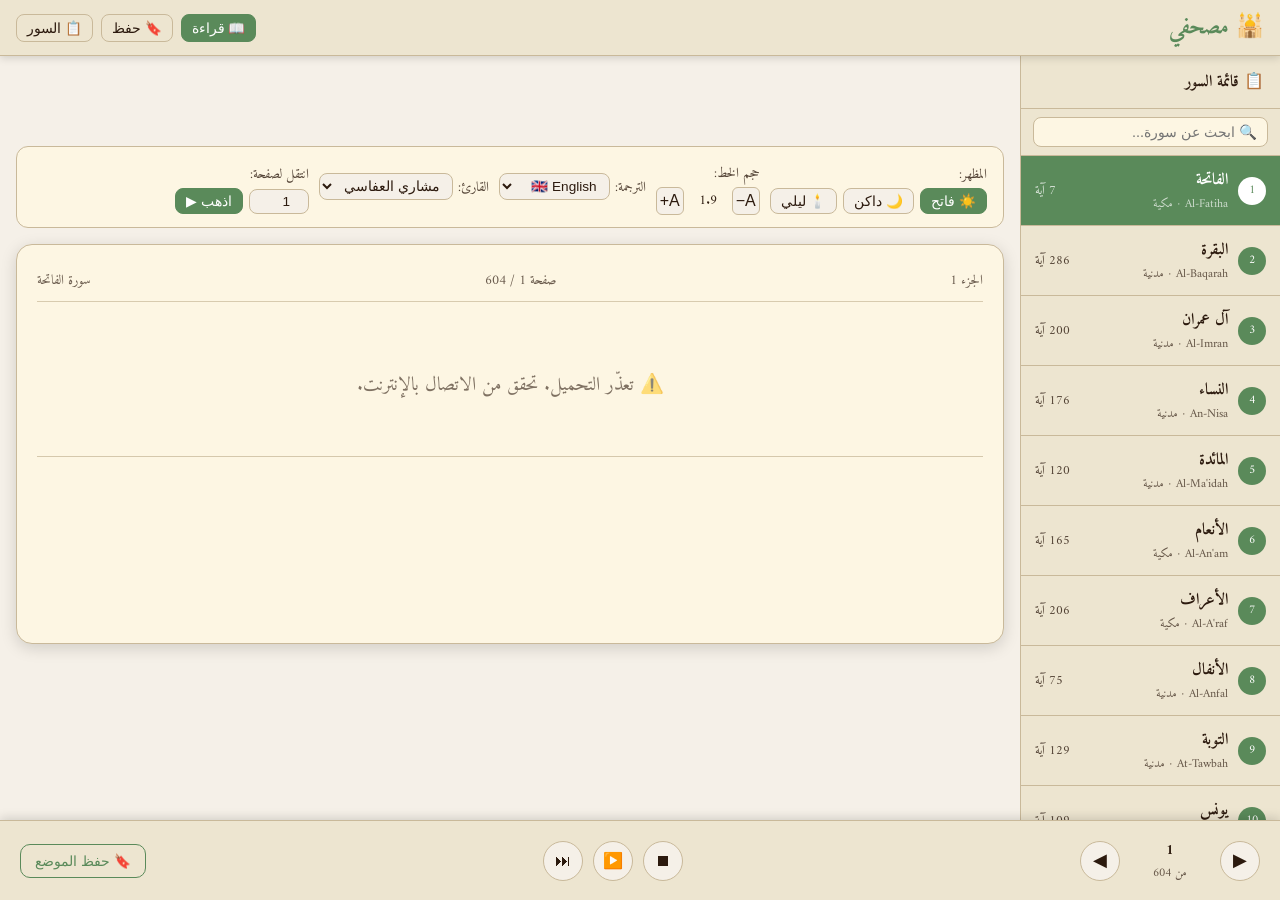
==== commit bce1a9a8: "completed html" ====
--- a/index.html
+++ b/index.html
@@ -463,7 +463,7 @@
 
 </head>
 <body class="light">
-
+<h1 style="color:red; font-size:40px;">TEST INDEX FILE</h1>
 <!-- TOP NAVBAR -->
 <nav class="navbar">
   <div class="logo">🕌 مصحفي</div>
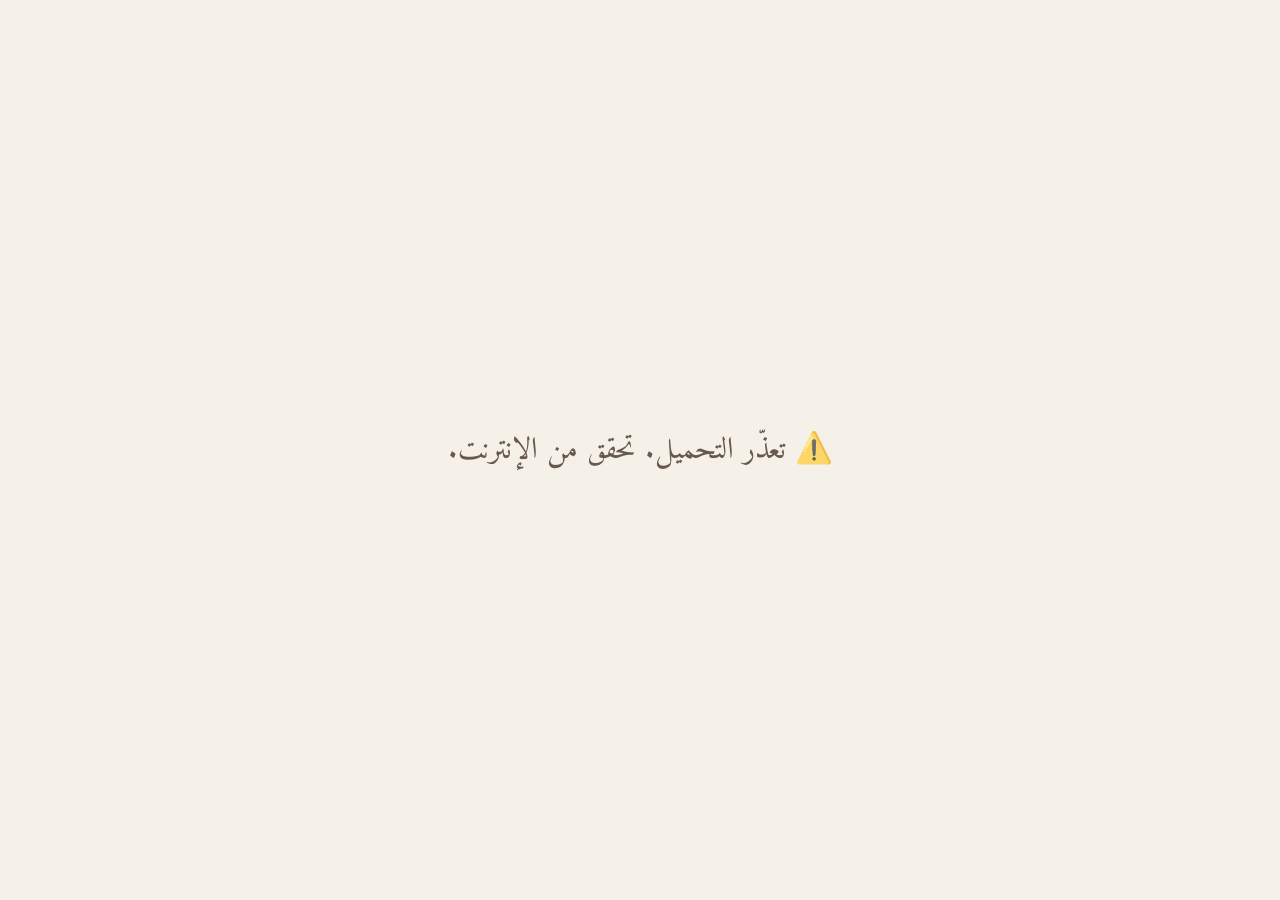
==== commit b4e099c6: "Add files via upload" ====
--- a/index.html
+++ b/index.html
@@ -1,1040 +1,412 @@
-<!DOCTYPE html>
-<html lang="ar" dir="rtl">
-<head>
-  <meta charset="UTF-8" />
-  <meta name="viewport" content="width=device-width, initial-scale=1.0"/>
-  <title>مصحفي</title>
-  <style>
-    /* ═══════════════════════════════════════
-       ROOT & THEMES
-    ═══════════════════════════════════════ */
-    :root {
-      --bg: #f5f0e8;
-      --text: #2c1a0e;
-      --accent: #5a8a5a;
-      --sidebar-bg: #ede5d0;
-      --card-bg: #fdf6e3;
-      --border: #c9b99a;
-      --bottom-bg: #ede5d0;
-      --shadow: rgba(0,0,0,0.15);
-    }
-    body.dark {
-      --bg: #1a1a2e;
-      --text: #e8d9c0;
-      --accent: #6aaa6a;
-      --sidebar-bg: #16213e;
-      --card-bg: #0f3460;
-      --border: #334466;
-      --bottom-bg: #16213e;
-      --shadow: rgba(0,0,0,0.5);
-    }
-    body.night {
-      --bg: #0d0d0d;
-      --text: #c8a96e;
-      --accent: #c8a96e;
-      --sidebar-bg: #111111;
-      --card-bg: #1a1400;
-      --border: #3a2e00;
-      --bottom-bg: #111111;
-      --shadow: rgba(0,0,0,0.7);
-    }
-
-    * { box-sizing: border-box; margin: 0; padding: 0; }
-
-    body {
-      font-family: 'Amiri', 'Scheherazade New', serif;
-      background: var(--bg);
-      color: var(--text);
-      transition: background 0.3s, color 0.3s;
-      min-height: 100vh;
-    }
-
-    /* ═══════════════════════════════════════
-       TOP NAVBAR
-    ═══════════════════════════════════════ */
-    .navbar {
-      position: fixed;
-      top: 0; left: 0; right: 0;
-      height: 56px;
-      background: var(--sidebar-bg);
-      border-bottom: 1px solid var(--border);
-      display: flex;
-      align-items: center;
-      justify-content: space-between;
-      padding: 0 16px;
-      z-index: 200;
-      box-shadow: 0 2px 8px var(--shadow);
-    }
-    .navbar .logo {
-      font-size: 1.4rem;
-      font-weight: bold;
-      color: var(--accent);
-    }
-    .navbar .nav-btns {
-      display: flex;
-      gap: 8px;
-    }
-    .navbar button {
-      background: none;
-      border: 1px solid var(--border);
-      color: var(--text);
-      border-radius: 8px;
-      padding: 5px 10px;
-      cursor: pointer;
-      font-size: 0.85rem;
-      transition: background 0.2s;
-    }
-    .navbar button:hover, .navbar button.active {
-      background: var(--accent);
-      color: #fff;
-      border-color: var(--accent);
-    }
-
-    /* ═══════════════════════════════════════
-       LAYOUT
-    ═══════════════════════════════════════ */
-    .layout {
-      display: flex;
-      margin-top: 56px;
-      margin-bottom: 80px;
-      min-height: calc(100vh - 136px);
-    }
-
-    /* ═══════════════════════════════════════
-       SIDEBAR
-    ═══════════════════════════════════════ */
-    .sidebar {
-      width: 260px;
-      background: var(--sidebar-bg);
-      border-left: 1px solid var(--border);
-      position: fixed;
-      top: 56px;
-      right: 0;
-      bottom: 80px;
-      overflow-y: auto;
-      transform: translateX(0);
-      transition: transform 0.3s ease;
-      z-index: 100;
-    }
-    .sidebar.closed {
-      transform: translateX(100%);
-    }
-    .sidebar-header {
-      padding: 12px 16px;
-      font-size: 1rem;
-      font-weight: bold;
-      border-bottom: 1px solid var(--border);
-      background: var(--sidebar-bg);
-      position: sticky;
-      top: 0;
-      z-index: 1;
-    }
-    .sidebar-search {
-      padding: 8px 12px;
-      border-bottom: 1px solid var(--border);
-    }
-    .sidebar-search input {
-      width: 100%;
-      padding: 6px 10px;
-      border: 1px solid var(--border);
-      border-radius: 8px;
-      background: var(--card-bg);
-      color: var(--text);
-      font-size: 0.9rem;
-    }
-    .surah-list {
-      list-style: none;
-    }
-    .surah-item {
-      display: flex;
-      align-items: center;
-      padding: 10px 14px;
-      cursor: pointer;
-      border-bottom: 1px solid var(--border);
-      transition: background 0.2s;
-      gap: 10px;
-    }
-    .surah-item:hover { background: var(--card-bg); }
-    .surah-item.active {
-      background: var(--accent);
-      color: #fff;
-    }
-    .surah-num {
-      width: 28px;
-      height: 28px;
-      background: var(--accent);
-      color: #fff;
-      border-radius: 50%;
-      display: flex;
-      align-items: center;
-      justify-content: center;
-      font-size: 0.75rem;
-      flex-shrink: 0;
-    }
-    .surah-item.active .surah-num {
-      background: #fff;
-      color: var(--accent);
-    }
-    .surah-info { flex: 1; }
-    .surah-name { font-size: 1rem; font-weight: bold; }
-    .surah-meta { font-size: 0.75rem; opacity: 0.7; }
-    .surah-ayas { font-size: 0.8rem; opacity: 0.8; }
-
-    /* ═══════════════════════════════════════
-       MAIN CONTENT
-    ═══════════════════════════════════════ */
-    .main {
-      flex: 1;
-      margin-right: 260px;
-      padding: 20px 16px;
-      transition: margin-right 0.3s;
-    }
-    .main.full { margin-right: 0; }
-
-    /* Settings bar */
-    .settings-bar {
-      display: flex;
-      flex-wrap: wrap;
-      gap: 10px;
-      align-items: center;
-      margin-bottom: 16px;
-      padding: 12px 16px;
-      background: var(--card-bg);
-      border-radius: 12px;
-      border: 1px solid var(--border);
-    }
-    .settings-bar label { font-size: 0.85rem; opacity: 0.8; }
-    .settings-bar select, .settings-bar input {
-      padding: 4px 8px;
-      border: 1px solid var(--border);
-      border-radius: 8px;
-      background: var(--bg);
-      color: var(--text);
-      font-size: 0.85rem;
-    }
-    .theme-btns { display: flex; gap: 6px; }
-    .theme-btn {
-      padding: 4px 10px;
-      border: 1px solid var(--border);
-      border-radius: 8px;
-      cursor: pointer;
-      background: var(--bg);
-      color: var(--text);
-      font-size: 0.85rem;
-      transition: background 0.2s;
-    }
-    .theme-btn:hover, .theme-btn.active {
-      background: var(--accent);
-      color: #fff;
-      border-color: var(--accent);
-    }
-    .font-controls {
-      display: flex;
-      align-items: center;
-      gap: 6px;
-    }
-    .font-controls button {
-      width: 28px;
-      height: 28px;
-      border: 1px solid var(--border);
-      border-radius: 6px;
-      cursor: pointer;
-      background: var(--bg);
-      color: var(--text);
-      font-size: 1rem;
-      display: flex;
-      align-items: center;
-      justify-content: center;
-    }
-    .font-size-val { font-size: 0.85rem; min-width: 36px; text-align: center; }
-
-    /* Page jump */
-    .page-jump {
-      display: flex;
-      align-items: center;
-      gap: 6px;
-    }
-    .page-jump input {
-      width: 60px;
-      padding: 4px 8px;
-      border: 1px solid var(--border);
-      border-radius: 8px;
-      background: var(--bg);
-      color: var(--text);
-      text-align: center;
-    }
-    .page-jump button {
-      padding: 4px 10px;
-      border: 1px solid var(--accent);
-      border-radius: 8px;
-      background: var(--accent);
-      color: #fff;
-      cursor: pointer;
-      font-size: 0.85rem;
-    }
-
-    /* Quran page display */
-    .quran-card {
-      background: var(--card-bg);
-      border: 1px solid var(--border);
-      border-radius: 16px;
-      padding: 24px 20px;
-      box-shadow: 0 4px 16px var(--shadow);
-      min-height: 400px;
-    }
-    .page-header {
-      display: flex;
-      justify-content: space-between;
-      align-items: center;
-      margin-bottom: 16px;
-      font-size: 0.85rem;
-      opacity: 0.7;
-      border-bottom: 1px solid var(--border);
-      padding-bottom: 8px;
-    }
-    .quran-text {
-      font-size: 1.9rem;
-      line-height: 2.2;
-      text-align: center;
-      direction: rtl;
-      font-family: 'Amiri Quran', 'Amiri', serif;
-    }
-    .ayah {
-      display: inline;
-    }
-    .ayah-num {
-      display: inline-block;
-      font-size: 0.75em;
-      color: var(--accent);
-      margin: 0 4px;
-    }
-    .translation-text {
-      margin-top: 16px;
-      font-size: 0.95rem;
-      line-height: 1.8;
-      color: var(--text);
-      opacity: 0.75;
-      border-top: 1px solid var(--border);
-      padding-top: 12px;
-      direction: ltr;
-      text-align: left;
-    }
-    .loading {
-      text-align: center;
-      padding: 40px;
-      font-size: 1.2rem;
-      opacity: 0.6;
-    }
-
-    /* Bookmarks panel */
-    .bookmarks-panel {
-      background: var(--card-bg);
-      border: 1px solid var(--border);
-      border-radius: 12px;
-      padding: 16px;
-      margin-bottom: 16px;
-    }
-    .bookmarks-panel h3 {
-      margin-bottom: 10px;
-      color: var(--accent);
-    }
-    .bookmark-item {
-      display: flex;
-      justify-content: space-between;
-      align-items: center;
-      padding: 8px 0;
-      border-bottom: 1px solid var(--border);
-      font-size: 0.9rem;
-    }
-    .bookmark-item button {
-      padding: 3px 8px;
-      border: none;
-      border-radius: 6px;
-      cursor: pointer;
-      font-size: 0.8rem;
-    }
-    .btn-go { background: var(--accent); color: #fff; margin-left: 6px; }
-    .btn-del { background: #c0392b; color: #fff; }
-
-    /* ═══════════════════════════════════════
-       BOTTOM BAR
-    ═══════════════════════════════════════ */
-    .bottom-bar {
-      position: fixed;
-      bottom: 0; left: 0; right: 0;
-      height: 80px;
-      background: var(--bottom-bg);
-      border-top: 1px solid var(--border);
-      display: flex;
-      align-items: center;
-      justify-content: space-between;
-      padding: 0 20px;
-      z-index: 200;
-      box-shadow: 0 -2px 10px var(--shadow);
-      transition: transform 0.35s ease;
-    }
-    .bottom-bar.hidden {
-      transform: translateY(100%);
-    }
-    .show-bar-btn {
-      position: fixed;
-      bottom: 10px;
-      left: 50%;
-      transform: translateX(-50%);
-      z-index: 201;
-      background: var(--accent);
-      color: #fff;
-      border: none;
-      border-radius: 20px;
-      padding: 6px 16px;
-      cursor: pointer;
-      font-size: 0.85rem;
-      opacity: 0;
-      pointer-events: none;
-      transition: opacity 0.3s;
-    }
-    .show-bar-btn.visible {
-      opacity: 1;
-      pointer-events: all;
-    }
-
-    .page-nav {
-      display: flex;
-      align-items: center;
-      gap: 10px;
-    }
-    .page-nav button {
-      width: 40px;
-      height: 40px;
-      border: 1px solid var(--border);
-      border-radius: 50%;
-      background: var(--bg);
-      color: var(--text);
-      cursor: pointer;
-      font-size: 1.1rem;
-      transition: background 0.2s;
-    }
-    .page-nav button:hover { background: var(--accent); color: #fff; border-color: var(--accent); }
-    .page-info { font-size: 0.9rem; text-align: center; min-width: 80px; }
-    .page-info span { display: block; font-size: 0.75rem; opacity: 0.7; }
-
-    .audio-controls {
-      display: flex;
-      align-items: center;
-      gap: 10px;
-    }
-    .audio-controls button {
-      width: 40px;
-      height: 40px;
-      border: 1px solid var(--border);
-      border-radius: 50%;
-      background: var(--bg);
-      color: var(--text);
-      cursor: pointer;
-      font-size: 1rem;
-      transition: background 0.2s;
-    }
-    .audio-controls button:hover { background: var(--accent); color: #fff; border-color: var(--accent); }
-    .audio-controls button.playing { background: var(--accent); color: #fff; }
-
-    .bookmark-btn {
-      padding: 8px 14px;
-      border: 1px solid var(--accent);
-      border-radius: 10px;
-      background: transparent;
-      color: var(--accent);
-      cursor: pointer;
-      font-size: 0.85rem;
-      transition: background 0.2s;
-    }
-    .bookmark-btn:hover { background: var(--accent); color: #fff; }
-
-    /* Responsive */
-    @media (max-width: 768px) { 
-      .sidebar { width: 100%; }
-      .main { margin-right: 0; }
-      .settings-bar { flex-direction: column; align-items: flex-start; }
-    }
-  </style>
-  <link rel="stylesheet" href="style.css" />
-  <link href="https://fonts.googleapis.com/css2?family=Amiri+Quran&family=Amiri:wght@400;700&display=swap" rel="stylesheet"/>
-
-
-
-</head>
-<body class="light">
-<h1 style="color:red; font-size:40px;">TEST INDEX FILE</h1>
-<!-- TOP NAVBAR -->
-<nav class="navbar">
-  <div class="logo">🕌 مصحفي</div>
-  <div class="nav-btns">
-    <button onclick="showView('read')" id="btn-read" class="active">📖 قراءة</button>
-    <button onclick="showView('bookmarks')" id="btn-bookmarks">🔖 حفظ</button>
-    <button onclick="toggleSidebar()" id="btn-surah">📋 السور</button>
-  </div>
-</nav>
-
-<!-- LAYOUT -->
-<div class="layout">
-
-  <!-- SIDEBAR -->
-  <aside class="sidebar" id="sidebar">
-    <div class="sidebar-header">📋 قائمة السور</div>
-    <div class="sidebar-search">
-      <input type="text" id="surahSearch" placeholder="🔍 ابحث عن سورة..." oninput="filterSurahs()" />
-    </div>
-    <ul class="surah-list" id="surahList"></ul>
-  </aside>
-
-  <!-- MAIN -->
-  <main class="main" id="main">
-
-    <!-- SETTINGS BAR -->
-    <div class="settings-bar">
-      <!-- Theme -->
-      <div>
-        <label>المظهر:</label>
-        <div class="theme-btns">
-          <button class="theme-btn active" onclick="setTheme('light', this)">☀️ فاتح</button>
-          <button class="theme-btn" onclick="setTheme('dark', this)">🌙 داكن</button>
-          <button class="theme-btn" onclick="setTheme('night', this)">🕯️ ليلي</button>
-        </div>
-      </div>
-
-      <!-- Font -->
-      <div>
-        <label>حجم الخط:</label>
-        <div class="font-controls">
-          <button onclick="changeFont(-0.1)">A−</button>
-          <span class="font-size-val" id="fontVal">1.9</span>
-          <button onclick="changeFont(0.1)">A+</button>
-        </div>
-      </div>
-
-      <!-- Translation -->
-      <div>
-        <label>الترجمة:</label>
-        <select id="translationSelect" onchange="loadCurrentPage()">
-          <option value="en">🇬🇧 English</option>
-          <option value="fr">🇫🇷 Français</option>
-          <option value="ur">🇵🇰 اردو</option>
-          <option value="tr">🇹🇷 Türkçe</option>
-          <option value="none">— بدون —</option>
-        </select>
-      </div>
-
-      <!-- Reciter -->
-      <div>
-        <label>القارئ:</label>
-        <select id="reciterSelect">
-          <option value="ar.alafasy">مشاري العفاسي</option>
-          <option value="ar.abdulbasitmurattal">عبد الباسط</option>
-          <option value="ar.abdurrahmaansudais">السديس</option>
-          <option value="ar.husary">الحصري</option>
-          <option value="ar.minshawi">المنشاوي</option>
-        </select>
-      </div>
-
-      <!-- Page jump -->
-      <div>
-        <label>انتقل لصفحة:</label>
-        <div class="page-jump">
-          <input type="number" id="pageJumpInput" min="1" max="604" placeholder="1-604"/>
-          <button onclick="jumpToPage()">اذهب ▶</button>
-        </div>
-      </div>
-    </div>
-
-    <!-- READ VIEW -->
-    <div id="view-read">
-      <div class="quran-card">
-        <div class="page-header">
-          <span id="juzLabel">الجزء 1</span>
-          <span id="pageLabel">صفحة 1 / 604</span>
-          <span id="surahLabel">سورة الفاتحة</span>
-        </div>
-        <div class="quran-text" id="quranText">
-          <div class="loading">⏳ جارٍ التحميل...</div>
-        </div>
-        <div class="translation-text" id="translationText"></div>
-      </div>
-    </div>
-
-    <!-- BOOKMARKS VIEW -->
-    <div id="view-bookmarks" style="display:none;">
-      <div class="bookmarks-panel">
-        <h3>🔖 علاماتي المرجعية</h3>
-        <div id="bookmarksList"><p style="opacity:0.6">لا توجد علامات بعد.</p></div>
-      </div>
-    </div>
-
-  </main>
-</div>
-
-<!-- BOTTOM BAR -->
-<div class="bottom-bar" id="bottomBar">
-  <!-- Page navigation -->
-  <div class="page-nav">
-    <button onclick="changePage(1)" title="الصفحة التالية">▶</button>
-    <div class="page-info">
-      <strong id="pageNum">1</strong>
-      <span>من 604</span>
-    </div>
-    <button onclick="changePage(-1)" title="الصفحة السابقة">◀</button>
-  </div>
-
-  <!-- Audio controls -->
-  <div class="audio-controls">
-    <button onclick="stopAudio()" title="إيقاف">⏹</button>
-    <button onclick="togglePlay()" id="playBtn" title="تشغيل">▶️</button>
-    <button onclick="nextAyah()" title="التالية">⏭</button>
-  </div>
-
-  <!-- Bookmark -->
-  <button class="bookmark-btn" onclick="addBookmark()">🔖 حفظ الموضع</button>
-</div>
-
-<!-- Show bar button (appears when bottom bar hidden) -->
-<button class="show-bar-btn" id="showBarBtn" onclick="showBottomBar()">▲ أظهر الشريط</button>
-
-<script>
-// ═══════════════════════════════════════════════════
-//  DATA: All 114 Surahs
-// ═══════════════════════════════════════════════════
-const SURAHS = [
-  {n:1,  name:"الفاتحة",     eng:"Al-Fatiha",    ayat:7,   page:1,   type:"مكية"},
-  {n:2,  name:"البقرة",      eng:"Al-Baqarah",   ayat:286, page:2,   type:"مدنية"},
-  {n:3,  name:"آل عمران",   eng:"Al-Imran",     ayat:200, page:50,  type:"مدنية"},
-  {n:4,  name:"النساء",      eng:"An-Nisa",      ayat:176, page:77,  type:"مدنية"},
-  {n:5,  name:"المائدة",     eng:"Al-Ma'idah",   ayat:120, page:106, type:"مدنية"},
-  {n:6,  name:"الأنعام",     eng:"Al-An'am",     ayat:165, page:128, type:"مكية"},
-  {n:7,  name:"الأعراف",     eng:"Al-A'raf",     ayat:206, page:151, type:"مكية"},
-  {n:8,  name:"الأنفال",     eng:"Al-Anfal",     ayat:75,  page:177, type:"مدنية"},
-  {n:9,  name:"التوبة",      eng:"At-Tawbah",    ayat:129, page:187, type:"مدنية"},
-  {n:10, name:"يونس",        eng:"Yunus",         ayat:109, page:208, type:"مكية"},
-  {n:11, name:"هود",         eng:"Hud",           ayat:123, page:221, type:"مكية"},
-  {n:12, name:"يوسف",        eng:"Yusuf",         ayat:111, page:235, type:"مكية"},
-  {n:13, name:"الرعد",       eng:"Ar-Ra'd",       ayat:43,  page:249, type:"مدنية"},
-  {n:14, name:"إبراهيم",     eng:"Ibrahim",       ayat:52,  page:255, type:"مكية"},
-  {n:15, name:"الحجر",       eng:"Al-Hijr",       ayat:99,  page:262, type:"مكية"},
-  {n:16, name:"النحل",       eng:"An-Nahl",       ayat:128, page:267, type:"مكية"},
-  {n:17, name:"الإسراء",     eng:"Al-Isra",       ayat:111, page:282, type:"مكية"},
-  {n:18, name:"الكهف",       eng:"Al-Kahf",       ayat:110, page:293, type:"مكية"},
-  {n:19, name:"مريم",        eng:"Maryam",        ayat:98,  page:305, type:"مكية"},
-  {n:20, name:"طه",          eng:"Ta-Ha",         ayat:135, page:312, type:"مكية"},
-  {n:21, name:"الأنبياء",    eng:"Al-Anbiya",     ayat:112, page:322, type:"مكية"},
-  {n:22, name:"الحج",        eng:"Al-Hajj",       ayat:78,  page:332, type:"مدنية"},
-  {n:23, name:"المؤمنون",    eng:"Al-Mu'minun",   ayat:118, page:342, type:"مكية"},
-  {n:24, name:"النور",       eng:"An-Nur",        ayat:64,  page:350, type:"مدنية"},
-  {n:25, name:"الفرقان",     eng:"Al-Furqan",     ayat:77,  page:359, type:"مكية"},
-  {n:26, name:"الشعراء",     eng:"Ash-Shu'ara",   ayat:227, page:367, type:"مكية"},
-  {n:27, name:"النمل",       eng:"An-Naml",       ayat:93,  page:377, type:"مكية"},
-  {n:28, name:"القصص",       eng:"Al-Qasas",      ayat:88,  page:385, type:"مكية"},
-  {n:29, name:"العنكبوت",    eng:"Al-Ankabut",    ayat:69,  page:396, type:"مكية"},
-  {n:30, name:"الروم",       eng:"Ar-Rum",        ayat:60,  page:404, type:"مكية"},
-  {n:31, name:"لقمان",       eng:"Luqman",        ayat:34,  page:411, type:"مكية"},
-  {n:32, name:"السجدة",      eng:"As-Sajdah",     ayat:30,  page:415, type:"مكية"},
-  {n:33, name:"الأحزاب",     eng:"Al-Ahzab",      ayat:73,  page:418, type:"مدنية"},
-  {n:34, name:"سبأ",         eng:"Saba",          ayat:54,  page:428, type:"مكية"},
-  {n:35, name:"فاطر",        eng:"Fatir",         ayat:45,  page:434, type:"مكية"},
-  {n:36, name:"يس",          eng:"Ya-Sin",        ayat:83,  page:440, type:"مكية"},
-  {n:37, name:"الصافات",     eng:"As-Saffat",     ayat:182, page:446, type:"مكية"},
-  {n:38, name:"ص",           eng:"Sad",           ayat:88,  page:453, type:"مكية"},
-  {n:39, name:"الزمر",       eng:"Az-Zumar",      ayat:75,  page:458, type:"مكية"},
-  {n:40, name:"غافر",        eng:"Ghafir",        ayat:85,  page:467, type:"مكية"},
-  {n:41, name:"فصلت",        eng:"Fussilat",      ayat:54,  page:477, type:"مكية"},
-  {n:42, name:"الشورى",      eng:"Ash-Shura",     ayat:53,  page:483, type:"مكية"},
-  {n:43, name:"الزخرف",      eng:"Az-Zukhruf",    ayat:89,  page:489, type:"مكية"},
-  {n:44, name:"الدخان",      eng:"Ad-Dukhan",     ayat:59,  page:496, type:"مكية"},
-  {n:45, name:"الجاثية",     eng:"Al-Jathiyah",   ayat:37,  page:499, type:"مكية"},
-  {n:46, name:"الأحقاف",     eng:"Al-Ahqaf",      ayat:35,  page:502, type:"مكية"},
-  {n:47, name:"محمد",        eng:"Muhammad",      ayat:38,  page:507, type:"مدنية"},
-  {n:48, name:"الفتح",       eng:"Al-Fath",       ayat:29,  page:511, type:"مدنية"},
-  {n:49, name:"الحجرات",     eng:"Al-Hujurat",    ayat:18,  page:515, type:"مدنية"},
-  {n:50, name:"ق",           eng:"Qaf",           ayat:45,  page:518, type:"مكية"},
-  {n:51, name:"الذاريات",    eng:"Adh-Dhariyat",  ayat:60,  page:520, type:"مكية"},
-  {n:52, name:"الطور",       eng:"At-Tur",        ayat:49,  page:523, type:"مكية"},
-  {n:53, name:"النجم",       eng:"An-Najm",       ayat:62,  page:526, type:"مكية"},
-  {n:54, name:"القمر",       eng:"Al-Qamar",      ayat:55,  page:528, type:"مكية"},
-  {n:55, name:"الرحمن",      eng:"Ar-Rahman",     ayat:78,  page:531, type:"مدنية"},
-  {n:56, name:"الواقعة",     eng:"Al-Waqi'ah",    ayat:96,  page:534, type:"مكية"},
-  {n:57, name:"الحديد",      eng:"Al-Hadid",      ayat:29,  page:537, type:"مدنية"},
-  {n:58, name:"المجادلة",    eng:"Al-Mujadila",   ayat:22,  page:542, type:"مدنية"},
-  {n:59, name:"الحشر",       eng:"Al-Hashr",      ayat:24,  page:545, type:"مدنية"},
-  {n:60, name:"الممتحنة",    eng:"Al-Mumtahanah", ayat:13,  page:549, type:"مدنية"},
-  {n:61, name:"الصف",        eng:"As-Saf",        ayat:14,  page:551, type:"مدنية"},
-  {n:62, name:"الجمعة",      eng:"Al-Jumu'ah",    ayat:11,  page:553, type:"مدنية"},
-  {n:63, name:"المنافقون",   eng:"Al-Munafiqun",  ayat:11,  page:554, type:"مدنية"},
-  {n:64, name:"التغابن",     eng:"At-Taghabun",   ayat:18,  page:556, type:"مدنية"},
-  {n:65, name:"الطلاق",      eng:"At-Talaq",      ayat:12,  page:558, type:"مدنية"},
-  {n:66, name:"التحريم",     eng:"At-Tahrim",     ayat:12,  page:560, type:"مدنية"},
-  {n:67, name:"الملك",       eng:"Al-Mulk",       ayat:30,  page:562, type:"مكية"},
-  {n:68, name:"القلم",       eng:"Al-Qalam",      ayat:52,  page:564, type:"مكية"},
-  {n:69, name:"الحاقة",      eng:"Al-Haqqah",     ayat:52,  page:566, type:"مكية"},
-  {n:70, name:"المعارج",     eng:"Al-Ma'arij",    ayat:44,  page:568, type:"مكية"},
-  {n:71, name:"نوح",         eng:"Nuh",           ayat:28,  page:570, type:"مكية"},
-  {n:72, name:"الجن",        eng:"Al-Jinn",       ayat:28,  page:572, type:"مكية"},
-  {n:73, name:"المزمل",      eng:"Al-Muzzammil",  ayat:20,  page:574, type:"مكية"},
-  {n:74, name:"المدثر",      eng:"Al-Muddaththir",ayat:56,  page:575, type:"مكية"},
-  {n:75, name:"القيامة",     eng:"Al-Qiyamah",    ayat:40,  page:577, type:"مكية"},
-  {n:76, name:"الإنسان",     eng:"Al-Insan",      ayat:31,  page:578, type:"مدنية"},
-  {n:77, name:"المرسلات",    eng:"Al-Mursalat",   ayat:50,  page:580, type:"مكية"},
-  {n:78, name:"النبأ",       eng:"An-Naba",       ayat:40,  page:582, type:"مكية"},
-  {n:79, name:"النازعات",    eng:"An-Nazi'at",    ayat:46,  page:583, type:"مكية"},
-  {n:80, name:"عبس",         eng:"Abasa",         ayat:42,  page:585, type:"مكية"},
-  {n:81, name:"التكوير",     eng:"At-Takwir",     ayat:29,  page:586, type:"مكية"},
-  {n:82, name:"الانفطار",    eng:"Al-Infitar",    ayat:19,  page:587, type:"مكية"},
-  {n:83, name:"المطففين",    eng:"Al-Mutaffifin", ayat:36,  page:587, type:"مكية"},
-  {n:84, name:"الانشقاق",    eng:"Al-Inshiqaq",   ayat:25,  page:589, type:"مكية"},
-  {n:85, name:"البروج",      eng:"Al-Buruj",      ayat:22,  page:590, type:"مكية"},
-  {n:86, name:"الطارق",      eng:"At-Tariq",      ayat:17,  page:591, type:"مكية"},
-  {n:87, name:"الأعلى",      eng:"Al-A'la",       ayat:19,  page:591, type:"مكية"},
-  {n:88, name:"الغاشية",     eng:"Al-Ghashiyah",  ayat:26,  page:592, type:"مكية"},
-  {n:89, name:"الفجر",       eng:"Al-Fajr",       ayat:30,  page:593, type:"مكية"},
-  {n:90, name:"البلد",       eng:"Al-Balad",      ayat:20,  page:594, type:"مكية"},
-  {n:91, name:"الشمس",       eng:"Ash-Shams",     ayat:15,  page:595, type:"مكية"},
-  {n:92, name:"الليل",       eng:"Al-Layl",       ayat:21,  page:595, type:"مكية"},
-  {n:93, name:"الضحى",       eng:"Ad-Duha",       ayat:11,  page:596, type:"مكية"},
-  {n:94, name:"الشرح",       eng:"Ash-Sharh",     ayat:8,   page:596, type:"مكية"},
-  {n:95, name:"التين",       eng:"At-Tin",        ayat:8,   page:597, type:"مكية"},
-  {n:96, name:"العلق",       eng:"Al-Alaq",       ayat:19,  page:597, type:"مكية"},
-  {n:97, name:"القدر",       eng:"Al-Qadr",       ayat:5,   page:598, type:"مكية"},
-  {n:98, name:"البينة",      eng:"Al-Bayyinah",   ayat:8,   page:598, type:"مدنية"},
-  {n:99, name:"الزلزلة",     eng:"Az-Zalzalah",   ayat:8,   page:599, type:"مدنية"},
-  {n:100,name:"العاديات",    eng:"Al-Adiyat",     ayat:11,  page:599, type:"مكية"},
-  {n:101,name:"القارعة",     eng:"Al-Qari'ah",    ayat:11,  page:600, type:"مكية"},
-  {n:102,name:"التكاثر",     eng:"At-Takathur",   ayat:8,   page:601, type:"مكية"},
-  {n:103,name:"العصر",       eng:"Al-Asr",        ayat:3,   page:601, type:"مكية"},
-  {n:104,name:"الهمزة",      eng:"Al-Humazah",    ayat:9,   page:601, type:"مكية"},
-  {n:105,name:"الفيل",       eng:"Al-Fil",        ayat:5,   page:602, type:"مكية"},
-  {n:106,name:"قريش",        eng:"Quraysh",       ayat:4,   page:602, type:"مكية"},
-  {n:107,name:"الماعون",     eng:"Al-Ma'un",      ayat:7,   page:602, type:"مكية"},
-  {n:108,name:"الكوثر",      eng:"Al-Kawthar",    ayat:3,   page:603, type:"مكية"},
-  {n:109,name:"الكافرون",    eng:"Al-Kafirun",    ayat:6,   page:603, type:"مكية"},
-  {n:110,name:"النصر",       eng:"An-Nasr",       ayat:3,   page:603, type:"مدنية"},
-  {n:111,name:"المسد",       eng:"Al-Masad",      ayat:5,   page:604, type:"مكية"},
-  {n:112,name:"الإخلاص",     eng:"Al-Ikhlas",     ayat:4,   page:604, type:"مكية"},
-  {n:113,name:"الفلق",       eng:"Al-Falaq",      ayat:5,   page:604, type:"مكية"},
-  {n:114,name:"الناس",       eng:"An-Nas",        ayat:6,   page:604, type:"مكية"},
-];
-
-// ═══════════════════════════════════════════════════
-//  STATE
-// ═══════════════════════════════════════════════════
-let currentPage = 1;
-let currentSurah = 1;
-let fontSize = 1.9;
-let bookmarks = JSON.parse(localStorage.getItem('quran_bookmarks') || '[]');
-let audio = null;
-let isPlaying = false;
-let currentAyah = 1;
-let pageAyahs = [];
-
-// ═══════════════════════════════════════════════════
-//  INIT
-// ═══════════════════════════════════════════════════
-document.addEventListener('DOMContentLoaded', () => {
-  buildSurahList();
-  loadPage(1);
-  renderBookmarks();
-  initScrollHide();
-});
-
-// ═══════════════════════════════════════════════════
-//  SIDEBAR
-// ═══════════════════════════════════════════════════
-function buildSurahList(filter = '') {
-  const list = document.getElementById('surahList');
-  list.innerHTML = '';
-  SURAHS.filter(s =>
-    s.name.includes(filter) || s.eng.toLowerCase().includes(filter.toLowerCase()) || String(s.n).includes(filter)
-  ).forEach(s => {
-    const li = document.createElement('li');
-    li.className = 'surah-item' + (s.n === currentSurah ? ' active' : '');
-    li.innerHTML = `
-      <div class="surah-num">${s.n}</div>
-      <div class="surah-info">
-        <div class="surah-name">${s.name}</div>
-        <div class="surah-meta">${s.eng} · ${s.type}</div>
-      </div>
-      <div class="surah-ayas">${s.ayat} آية</div>`;
-    li.onclick = () => goToSurah(s.n);
-    list.appendChild(li);
-  });
-}
-
-function filterSurahs() {
-  buildSurahList(document.getElementById('surahSearch').value);
-}
-
-function toggleSidebar() {
-  document.getElementById('sidebar').classList.toggle('closed');
-  document.getElementById('main').classList.toggle('full');
-}
-
-// ═══════════════════════════════════════════════════
-//  PAGE LOADING
-// ═══════════════════════════════════════════════════
-async function loadPage(pageNum) {
-  currentPage = Math.max(1, Math.min(604, pageNum));
-  document.getElementById('pageNum').textContent = currentPage;
-  document.getElementById('pageLabel').textContent = `صفحة ${currentPage} / 604`;
-  document.getElementById('pageJumpInput').value = currentPage;
-
-  // Find current surah
-  let surah = SURAHS.filter(s => s.page <= currentPage).pop();
-  if (surah) {
-    currentSurah = surah.n;
-    document.getElementById('surahLabel').textContent = `سورة ${surah.name}`;
-  }
-
-  // Juz calculation (approximate)
-  const juz = Math.ceil(currentPage / 20.13);
-  document.getElementById('juzLabel').textContent = `الجزء ${Math.min(30, juz)}`;
-
-  // Highlight active surah in sidebar
-  document.querySelectorAll('.surah-item').forEach(el => el.classList.remove('active'));
-  const items = document.querySelectorAll('.surah-item');
-  if (items[currentSurah - 1]) items[currentSurah - 1].classList.add('active');
-
-  // Load ayahs for this page via Quran API
-  document.getElementById('quranText').innerHTML = '<div class="loading">⏳ جارٍ التحميل...</div>';
-  document.getElementById('translationText').innerHTML = '';
-
-  try {
-    // Get ayahs for this page
-    const res = await fetch(`https://api.alquran.cloud/v1/page/${currentPage}/quran-uthmani`);
-    const data = await res.json();
-    if (data.status !== 'OK') throw new Error();
-
-    pageAyahs = data.data.ayahs;
-    currentAyah = 0;
-
-    let html = '';
-    let lastSurah = null;
-    pageAyahs.forEach(ayah => {
-      if (ayah.surah.number !== lastSurah) {
-        if (ayah.surah.number !== 1 && ayah.number !== 1) {
-          html += `<div style="text-align:center;color:var(--accent);font-size:0.8em;padding:8px 0;border-top:1px solid var(--border);margin:8px 0">
-            ﷽ سورة ${ayah.surah.name}</div>`;
-        }
-        lastSurah = ayah.surah.number;
-      }
-      html += `<span class="ayah" data-index="${pageAyahs.indexOf(ayah)}">${ayah.text}
-        <span class="ayah-num">﴿${toArabicNum(ayah.numberInSurah)}﴾</span> </span>`;
-    });
-    document.getElementById('quranText').innerHTML = html;
-    document.getElementById('quranText').style.fontSize = fontSize + 'rem';
-
-    // Load translation
-    loadTranslation();
-
-    // Save to localStorage
-    localStorage.setItem('quran_lastPage', currentPage);
-
-  } catch(e) {
-    document.getElementById('quranText').innerHTML =
-      '<div class="loading">⚠️ تعذّر التحميل. تحقق من الاتصال بالإنترنت.</div>';
-  }
-}
-
-async function loadTranslation() {
-  const lang = document.getElementById('translationSelect').value;
-  if (lang === 'none') { document.getElementById('translationText').innerHTML = ''; return; }
-
-  const editions = {
-    en: 'en.sahih',
-    fr: 'fr.hamidullah',
-    ur: 'ur.jalandhry',
-    tr: 'tr.diyanet'
-  };
-
-  try {
-    const res = await fetch(`https://api.alquran.cloud/v1/page/${currentPage}/${editions[lang]}`);
-    const data = await res.json();
-    if (data.status !== 'OK') return;
-    const texts = data.data.ayahs.map(a => `(${a.numberInSurah}) ${a.text}`).join(' ');
-    document.getElementById('translationText').innerHTML = texts;
-  } catch(e) {}
-}
-
-function loadCurrentPage() { loadPage(currentPage); }
-
-// ═══════════════════════════════════════════════════
-//  NAVIGATION
-// ═══════════════════════════════════════════════════
-function changePage(dir) {
-  stopAudio();
-  loadPage(currentPage + dir);
-}
-
-function jumpToPage() {
-  const val = parseInt(document.getElementById('pageJumpInput').value);
-  if (val >= 1 && val <= 604) loadPage(val);
-}
-
-function goToSurah(n) {
-  const s = SURAHS.find(x => x.n === n);
-  if (s) {
-    stopAudio();
-    loadPage(s.page);
-    // on mobile close sidebar
-    if (window.innerWidth < 768) toggleSidebar();
-  }
-}
-
-// ═══════════════════════════════════════════════════
-//  AUDIO
-// ═══════════════════════════════════════════════════
-function getReciter() {
-  return document.getElementById('reciterSelect').value;
-}
-
-async function togglePlay() {
-  if (isPlaying) { pauseAudio(); return; }
-  if (!pageAyahs.length) return;
-  playAyah(currentAyah);
-}
-
-function playAyah(index) {
-  if (index >= pageAyahs.length) { stopAudio(); return; }
-  stopAudio();
-  const ayah = pageAyahs[index];
-  const reciter = getReciter();
-  const url = `https://cdn.islamic.network/quran/audio/128/${reciter}/${ayah.number}.mp3`;
-  audio = new Audio(url);
-  audio.play();
-  isPlaying = true;
-  currentAyah = index;
-  document.getElementById('playBtn').classList.add('playing');
-  document.getElementById('playBtn').textContent = '⏸';
-
-  // Highlight current ayah
-  document.querySelectorAll('.ayah').forEach(el => el.style.background = '');
-  const el = document.querySelector(`[data-index="${index}"]`);
-  if (el) { el.style.background = 'var(--accent)'; el.style.color = '#fff'; el.style.borderRadius = '4px'; }
-
-  audio.onended = () => { playAyah(index + 1); };
-  audio.onerror = () => { playAyah(index + 1); };
-}
-
-function pauseAudio() {
-  if (audio) audio.pause();
-  isPlaying = false;
-  document.getElementById('playBtn').classList.remove('playing');
-  document.getElementById('playBtn').textContent = '▶️';
-}
-
-function stopAudio() {
-  if (audio) { audio.pause(); audio.src = ''; audio = null; }
-  isPlaying = false;
-  document.getElementById('playBtn').classList.remove('playing');
-  document.getElementById('playBtn').textContent = '▶️';
-  document.querySelectorAll('.ayah').forEach(el => { el.style.background = ''; el.style.color = ''; });
-}
-
-function nextAyah() {
-  if (isPlaying) playAyah(currentAyah + 1);
-  else { currentAyah = Math.min(currentAyah + 1, pageAyahs.length - 1); }
-}
-
-// ═══════════════════════════════════════════════════
-//  BOOKMARKS
-// ═══════════════════════════════════════════════════
-function addBookmark() {
-  const surah = SURAHS.find(s => s.n === currentSurah);
-  const bm = { page: currentPage, surah: surah ? surah.name : '', time: new Date().toLocaleDateString('ar') };
-  bookmarks.unshift(bm);
-  if (bookmarks.length > 20) bookmarks.pop();
-  localStorage.setItem('quran_bookmarks', JSON.stringify(bookmarks));
-  renderBookmarks();
-  alert(`✅ تم حفظ الموضع: صفحة ${currentPage}`);
-}
-
-function renderBookmarks() {
-  const el = document.getElementById('bookmarksList');
-  if (!bookmarks.length) { el.innerHTML = '<p style="opacity:0.6">لا توجد علامات بعد.</p>'; return; }
-  el.innerHTML = bookmarks.map((b, i) => `
-    <div class="bookmark-item">
-      <span>📄 صفحة ${b.page} — سورة ${b.surah} <small>(${b.time})</small></span>
-      <div>
-        <button class="btn-go" onclick="loadPage(${b.page});showView('read')">اذهب</button>
-        <button class="btn-del" onclick="deleteBookmark(${i})">✕</button>
-      </div>
-    </div>`).join('');
-}
-
-function deleteBookmark(i) {
-  bookmarks.splice(i, 1);
-  localStorage.setItem('quran_bookmarks', JSON.stringify(bookmarks));
-  renderBookmarks();
-}
-
-// ═══════════════════════════════════════════════════
-//  VIEWS
-// ═══════════════════════════════════════════════════
-function showView(name) {
-  document.getElementById('view-read').style.display = name === 'read' ? '' : 'none';
-  document.getElementById('view-bookmarks').style.display = name === 'bookmarks' ? '' : 'none';
-  document.querySelectorAll('.navbar .nav-btns button').forEach(b => b.classList.remove('active'));
-  document.getElementById('btn-' + name).classList.add('active');
-}
-
-// ═══════════════════════════════════════════════════
-//  THEME & FONT
-// ═══════════════════════════════════════════════════
-function setTheme(theme, btn) {
-  document.body.className = theme;
-  document.querySelectorAll('.theme-btn').forEach(b => b.classList.remove('active'));
-  btn.classList.add('active');
-}
-
-function changeFont(delta) {
-  fontSize = Math.max(1.0, Math.min(3.5, +(fontSize + delta).toFixed(1)));
-  document.getElementById('fontVal').textContent = fontSize.toFixed(1);
-  document.getElementById('quranText').style.fontSize = fontSize + 'rem';
-}
-
-// ═══════════════════════════════════════════════════
-//  AUTO-HIDE BOTTOM BAR ON SCROLL
-// ═══════════════════════════════════════════════════
-function initScrollHide() {
-  const bar = document.getElementById('bottomBar');
-  const showBtn = document.getElementById('showBarBtn');
-  let lastY = window.scrollY;
-  let timer = null;
-
-  window.addEventListener('scroll', () => {
-    const y = window.scrollY;
-    if (y > lastY && y > 80) {
-      bar.classList.add('hidden');
-      showBtn.classList.add('visible');
-    } else {
-      bar.classList.remove('hidden');
-      showBtn.classList.remove('visible');
-    }
-    lastY = y;
-
-    // Auto-show after 3s of no scrolling
-    clearTimeout(timer);
-    timer = setTimeout(() => {
-      bar.classList.remove('hidden');
-      showBtn.classList.remove('visible');
-    }, 3000);
-  });
-}
-
-function showBottomBar() {
-  document.getElementById('bottomBar').classList.remove('hidden');
-  document.getElementById('showBarBtn').classList.remove('visible');
-}
-
-// ═══════════════════════════════════════════════════
-//  HELPERS
-// ═══════════════════════════════════════════════════
-function toArabicNum(n) {
-  return String(n).replace(/\d/g, d => '٠١٢٣٤٥٦٧٨٩'[d]);
-}
-</script>
-</body>
-</html>
+<!DOCTYPE html>
+<html lang="ar" dir="rtl">
+<head>
+<meta charset="UTF-8">
+<meta name="viewport" content="width=device-width,initial-scale=1,viewport-fit=cover">
+<title>مصحفي</title>
+<link href="https://fonts.googleapis.com/css2?family=Amiri+Quran&family=Amiri:wght@400;700&display=swap" rel="stylesheet">
+<style>
+:root{--bg:#f5f0e8;--text:#2c1a0e;--accent:#4f7f5a;--panel:#ebe2cc;--border:#c9b99a;--fs:1.9rem}
+body.dark{--bg:#1a1a2e;--text:#e8d9c0;--accent:#6aaa7a;--panel:#16213e;--border:#334466}
+body.night{--bg:#0d0d0d;--text:#c8a96e;--accent:#c8a96e;--panel:#161208;--border:#3a2e00}
+*{box-sizing:border-box;margin:0;padding:0}
+html,body{height:100%}
+body{background:var(--bg);color:var(--text);font-family:'Amiri',serif;transition:background .3s,color .3s}
+button,select,input{font:inherit;color:var(--text);background:var(--bg);border:1px solid var(--border);border-radius:8px;padding:6px 12px;cursor:pointer}
+button:hover{border-color:var(--accent)}
+#reader{height:100%;overflow-y:auto;padding:28px 18px 48px;display:flex;-webkit-tap-highlight-color:transparent}
+#text{max-width:760px;width:100%;margin:auto;font-family:'Amiri Quran','Amiri',serif;font-size:var(--fs);line-height:2.4;text-align:center}
+.ayah{cursor:pointer;border-radius:6px}
+.ayah.sel{background:color-mix(in srgb,var(--accent) 22%,transparent)}
+.ayah.cur{background:color-mix(in srgb,var(--accent) 40%,transparent)}
+.num{color:var(--accent);font-size:.7em;margin:0 3px}
+.sura{display:block;margin:18px 0 4px;padding:2px;color:var(--accent);border-block:1px solid var(--border)}
+.bism{display:block;margin:4px 0 10px}
+.msg{padding:40px;opacity:.7}
+.bar{position:fixed;left:0;right:0;z-index:20;display:flex;align-items:center;justify-content:space-between;gap:8px;padding:10px 14px;background:var(--panel);transition:transform .3s}
+#top{top:0;border-bottom:1px solid var(--border);transform:translateY(-100%)}
+#bot{bottom:0;border-top:1px solid var(--border);transform:translateY(100%);padding-bottom:calc(10px + env(safe-area-inset-bottom))}
+body.menu #top,body.menu #bot{transform:none}
+.grp{display:flex;align-items:center;gap:6px}
+#lbl{font-size:.95rem;text-align:center;flex:1}
+#pg{width:64px;text-align:center}
+#sheet{position:fixed;left:0;right:0;bottom:0;z-index:30;max-height:62vh;overflow-y:auto;background:var(--panel);border-top:1px solid var(--border);padding:14px 18px calc(18px + env(safe-area-inset-bottom));transform:translateY(100%);transition:transform .3s}
+#sheet.open{transform:none}
+#sheet .row{display:flex;justify-content:space-between;align-items:center;margin-bottom:10px}
+#sheet small{display:block;margin:12px 0 4px;color:var(--accent)}
+#tr,#tf{line-height:1.9}
+#tf{font-size:1.15rem}
+#drawer{position:fixed;top:0;bottom:0;right:0;z-index:40;width:min(320px,88%);background:var(--panel);border-left:1px solid var(--border);display:flex;flex-direction:column;transform:translateX(100%);transition:transform .3s}
+#drawer.open{transform:none}
+#drawer .set{padding:12px;display:grid;gap:8px;border-bottom:1px solid var(--border)}
+#drawer .set select,#drawer .set input{width:100%}
+#list{overflow-y:auto;flex:1;list-style:none}
+#list li{display:flex;gap:10px;padding:10px 14px;border-bottom:1px solid var(--border);cursor:pointer}
+#list li:hover{background:var(--bg)}
+#list li span:first-child{color:var(--accent);min-width:28px}
+
+/* ---- page flip ---- */
+#text{transition:opacity .2s}
+@keyframes flipOut{to{transform:perspective(1500px) rotateY(-70deg) scaleX(.6);opacity:0}}
+@keyframes flipOutPrev{to{transform:perspective(1500px) rotateY(70deg) scaleX(.6);opacity:0}}
+@keyframes pageInNext{from{transform:perspective(1500px) rotateY(-20deg) scaleX(.9);opacity:.3}to{transform:none;opacity:1}}
+@keyframes pageInPrev{from{transform:perspective(1500px) rotateY(20deg) scaleX(.9);opacity:.3}to{transform:none;opacity:1}}
+#text{transform-origin:right center}
+#text.out-next{animation:flipOut .18s ease-in forwards}
+#text.out-prev{animation:flipOutPrev .18s ease-in forwards}
+#text.in-next{animation:pageInNext .3s ease-out}
+#text.in-prev{animation:pageInPrev .3s ease-out}
+@media (prefers-reduced-motion:reduce){#text{animation:none!important}}
+
+/* ---- tajweed colors (only when the switch is on) ---- */
+#text tajweed{color:inherit}
+body.tj #text tajweed.ham_wasl,body.tj #text tajweed.slnt,body.tj #text tajweed.laam_shamsiyah{color:#9a9a9a}
+body.tj #text tajweed.madda_normal{color:#d4571a}
+body.tj #text tajweed.madda_permissible{color:#e08a00}
+body.tj #text tajweed.madda_necessary,body.tj #text tajweed.madda_obligatory{color:#b3201f}
+body.tj #text tajweed.qalaqah{color:#2f6fd0}
+body.tj #text tajweed.ikhfa_shafawi,body.tj #text tajweed.ikhfa{color:#c2307a}
+body.tj #text tajweed.iqlab{color:#1a9aa0}
+body.tj #text tajweed.idgham_ghunnah,body.tj #text tajweed.idgham_wo_ghunnah,body.tj #text tajweed.idgham_shafawi,body.tj #text tajweed.idgham_mutajanisayn,body.tj #text tajweed.idgham_mutaqaribayn{color:#2e9b4d}
+body.tj #text tajweed.ghunnah{color:#e0457b}
+body.dark.tj #text tajweed.qalaqah{color:#6aa3ff}
+body.night.tj #text tajweed.qalaqah{color:#7fb0ff}
+#legend{display:none;margin-top:10px;font-size:.9rem;line-height:2}
+body.tj #legend.show{display:block}
+#legend i{display:inline-block;width:.9em;height:.9em;border-radius:50%;vertical-align:middle;margin-inline:4px 4px}
+</style>
+<link rel="manifest" href="/manifest.json">
+</head>
+<body class="light">
+
+<main id="reader"><div id="text"><div class="msg">…</div></div></main>
+
+<header class="bar" id="top">
+  <button id="openList" title="السور">☰</button>
+  <span id="lbl"></span>
+  <span class="grp">
+    <button id="fMinus">A−</button><button id="fPlus">A+</button><button id="theme">◐</button>
+  </span>
+</header>
+
+<footer class="bar" id="bot">
+  <span class="grp">
+    <button id="prev" title="الصفحة السابقة">▶</button>
+    <input id="pg" type="number" min="1" max="604">
+    <button id="next" title="الصفحة التالية">◀</button>
+  </span>
+  <span class="grp">
+    <button id="play" title="تشغيل">▶</button><button id="stop" title="إيقاف">■</button>
+  </span>
+</footer>
+
+<section id="sheet">
+  <div class="row"><b id="ref"></b>
+    <span class="grp"><button id="sp">▶ استمع من هنا</button><button id="sx">✕</button></span>
+  </div>
+  <div id="tr"></div>
+  <small>التفسير الميسر</small>
+  <div id="tf"></div>
+</section>
+
+<aside id="drawer">
+  <div class="set">
+    <button id="closeList">✕ إغلاق</button>
+    <select id="trSel">
+      <option value="en.sahih">English</option>
+      <option value="fr.hamidullah">Français</option>
+      <option value="ur.jalandhry">اردو</option>
+      <option value="tr.diyanet">Türkçe</option>
+      <option value="none">بدون ترجمة</option>
+    </select>
+    <select id="rec">
+      <option value="ar.alafasy" data-br="128">مشاري العفاسي</option>
+      <option value="ar.husary" data-br="128">الحصري</option>
+      <option value="ar.minshawi" data-br="128">المنشاوي</option>
+      <option value="ar.abdulbasitmurattal" data-br="64">عبد الباسط</option>
+      <option value="ar.abdurrahmaansudais" data-br="64">السديس</option>
+    </select>
+    <button id="tjBtn" aria-pressed="false">التجويد: إيقاف</button>
+    <button id="lgBtn" style="display:none">دليل الألوان</button>
+    <div id="legend">
+      <div><i style="background:#d4571a"></i>مد طبيعي</div>
+      <div><i style="background:#e08a00"></i>مد جائز</div>
+      <div><i style="background:#b3201f"></i>مد لازم / واجب</div>
+      <div><i style="background:#2f6fd0"></i>قلقلة</div>
+      <div><i style="background:#c2307a"></i>إخفاء</div>
+      <div><i style="background:#1a9aa0"></i>إقلاب</div>
+      <div><i style="background:#2e9b4d"></i>إدغام</div>
+      <div><i style="background:#e0457b"></i>غنة</div>
+      <div><i style="background:#9a9a9a"></i>لا يُنطق</div>
+    </div>
+    <input id="q" placeholder="ابحث عن سورة...">
+  </div>
+  <ul id="list"></ul>
+</aside>
+
+<script>
+const API = 'https://api.alquran.cloud/v1/';
+const $ = id => document.getElementById(id);
+const S = { page: 1, ayahs: [], sel: -1, loadId: 0, audio: null, surahs: null };
+const cache = {};
+const store = {
+  get: k => { try { return localStorage.getItem(k); } catch (e) { return null; } },
+  set: (k, v) => { try { localStorage.setItem(k, v); } catch (e) {} }
+};
+const ar = n => String(n).replace(/\d/g, d => '٠١٢٣٤٥٦٧٨٩'[d]);
+
+// One request per page+edition, cached, so going back and forth is instant.
+function get(key, url) {
+  if (!cache[key]) {
+    cache[key] = fetch(url).then(r => r.json()).then(d => {
+      if (d.status !== 'OK') throw new Error('bad');
+      return d.data.ayahs;
+    }).catch(e => { delete cache[key]; throw e; });
+  }
+  return cache[key];
+}
+const quran = p => get('q' + p, API + 'page/' + p + '/quran-uthmani');
+// Tajweed text comes from Quran.com (HTML tags per rule). Keyed by page + ayah number in surah.
+const tjCache = {};
+function tajweed(p) {
+  if (!tjCache[p]) {
+    tjCache[p] = fetch('https://api.quran.com/api/v4/verses/by_page/' + p + '?words=false&per_page=300&fields=text_uthmani_tajweed')
+      .then(r => r.json()).then(d => {
+        const m = {};
+        d.verses.forEach(v => {
+          // keep only <tajweed class=...> tags; drop the end-of-ayah span (we draw our own number)
+          m[v.verse_key] = v.text_uthmani_tajweed
+            .replace(/<span class=end>.*?<\/span>/g, '')
+            .replace(/<tajweed class=([a-z_]+)>/g, '<tajweed class="$1">')
+            .trim();
+        });
+        return m;
+      }).catch(e => { delete tjCache[p]; throw e; });
+  }
+  return tjCache[p];
+}
+const extra = (p, ed) => get(ed + p, API + 'page/' + p + '/' + ed);
+
+// ---------- Page loading ----------
+async function loadPage(p, opts = {}) {
+  p = Math.max(1, Math.min(604, p));
+  const dir = p >= S.page ? 'next' : 'prev';
+  const id = ++S.loadId;          // newest request wins, so fast clicks never mix pages
+  stopAudio();
+  let ayahs, tj = null;
+  try {
+    ayahs = await quran(p);
+    if (document.body.classList.contains('tj')) { try { tj = await tajweed(p); } catch (e) { tj = null; } }
+  }
+  catch (e) { if (id === S.loadId) $('text').innerHTML = '<div class="msg">⚠️ تعذّر التحميل. تحقق من الإنترنت.</div>'; return; }
+  if (id !== S.loadId) return;
+
+  S.page = p; S.ayahs = ayahs; S.sel = -1;
+  let h = '';
+  ayahs.forEach((a, i) => {
+    const n = a.surah.number;
+    const first = a.numberInSurah === 1;
+    // Plain text, or the tajweed-tagged text for this same ayah when the switch is on.
+    let t = (tj && tj[n + ':' + a.numberInSurah]) || a.text;
+    if (first) {
+      h += `<span class="sura">${a.surah.name}</span>`;
+      // The API puts the Bismillah inside ayah 1 of every surah except Al-Fatihah (where it IS ayah 1)
+      // and At-Tawbah (none). Cut it out and show it once as a heading.
+      if (n !== 1 && n !== 9) {
+        const words = t.split(/ (?![^<]*>)/);          // split on spaces that are not inside a tag
+        const plain = words[0].replace(/<[^>]*>/g, '').replace(/[\u064B-\u065F\u0670\u0640]/g, '');
+        if (plain.replace(/\u0671/g, 'ا') === 'بسم' || plain === 'بسم') {
+          h += `<span class="bism">${words.slice(0, 4).join(' ')}</span>`;
+          t = words.slice(4).join(' ');
+        }
+      }
+    }
+    h += `<span class="ayah" data-i="${i}">${t}<span class="num">﴿${ar(a.numberInSurah)}﴾</span></span> `;
+  });
+  const box = $('text');
+  box.className = '';
+  box.innerHTML = h;
+  $('reader').scrollTop = 0;
+  if (!opts.noAnim && !matchMedia('(prefers-reduced-motion:reduce)').matches) {
+    void box.offsetWidth;                 // restart the animation
+    box.className = 'in-' + dir;
+  }
+  $('pg').value = p;
+  $('lbl').textContent = `${ayahs[0].surah.name} · الجزء ${ar(ayahs[0].juz)} · صفحة ${ar(p)}`;
+  closeSheet();
+  store.set('lastPage', p);
+  if (p < 604) quran(p + 1).catch(() => {});   // preload neighbours
+  if (p > 1) quran(p - 1).catch(() => {});
+  if (opts.play) playFrom(0);
+}
+const go = d => loadPage(S.page + d);
+
+// ---------- Tap handling ----------
+$('reader').addEventListener('click', e => {
+  const a = e.target.closest('.ayah');
+  closeList();
+  if (a) return selectAyah(+a.dataset.i);
+  if ($('sheet').classList.contains('open')) return closeSheet();
+  document.body.classList.toggle('menu');
+});
+
+function selectAyah(i) {
+  S.sel = i;
+  document.querySelectorAll('.ayah.sel').forEach(e => e.classList.remove('sel'));
+  document.querySelector(`.ayah[data-i="${i}"]`).classList.add('sel');
+  const a = S.ayahs[i];
+  $('ref').textContent = `${a.surah.name} ﴿${ar(a.numberInSurah)}﴾`;
+  $('sheet').classList.add('open');
+  fill(i);
+}
+function closeSheet() {
+  $('sheet').classList.remove('open');
+  document.querySelectorAll('.ayah.sel').forEach(e => e.classList.remove('sel'));
+  S.sel = -1;
+}
+async function fill(i) {
+  const p = S.page, ed = $('trSel').value;
+  $('tr').textContent = ed === 'none' ? '' : '…';
+  $('tr').dir = ed === 'ur.jalandhry' ? 'rtl' : 'ltr';
+  $('tf').textContent = '…';
+  const put = async (el, edition) => {
+    try { const x = await extra(p, edition); if (S.page === p && S.sel === i) el.textContent = x[i].text; }
+    catch (e) { if (S.page === p && S.sel === i) el.textContent = '—'; }
+  };
+  if (ed !== 'none') put($('tr'), ed);
+  put($('tf'), 'ar.muyassar');
+}
+
+// ---------- Audio (one file per ayah, by its global ayah number) ----------
+function stopAudio() {
+  const a = S.audio; S.audio = null;
+  if (a) { a.onended = a.onerror = null; a.pause(); a.removeAttribute('src'); a.load(); }
+  $('play').textContent = '▶';
+  document.querySelectorAll('.ayah.cur').forEach(e => e.classList.remove('cur'));
+}
+function playFrom(i) {
+  stopAudio();
+  if (i >= S.ayahs.length) { if (S.page < 604) loadPage(S.page + 1, { play: true }); return; }
+  const a = S.ayahs[i];
+  const sel = $('rec');
+  const br = sel.options[sel.selectedIndex].dataset.br || '128';
+  const au = new Audio(`https://cdn.islamic.network/quran/audio/${br}/${sel.value}/${a.number}.mp3`);
+  S.audio = au;
+  $('play').textContent = '⏸';
+  const el = document.querySelector(`.ayah[data-i="${i}"]`);
+  el.classList.add('cur');
+  el.scrollIntoView({ block: 'center', behavior: 'smooth' });
+  au.onended = () => playFrom(i + 1);
+  au.onerror = stopAudio;            // stop instead of silently skipping to the wrong ayah
+  au.play().catch(stopAudio);
+}
+function togglePlay() {
+  const a = S.audio;
+  if (a) {
+    if (a.paused) { a.play(); $('play').textContent = '⏸'; }
+    else { a.pause(); $('play').textContent = '▶'; }
+    return;
+  }
+  playFrom(S.sel >= 0 ? S.sel : 0);
+}
+$('play').onclick = togglePlay;
+$('stop').onclick = stopAudio;
+$('sp').onclick = () => { const i = S.sel; closeSheet(); playFrom(i); };
+$('sx').onclick = closeSheet;
+
+// ---------- Navigation ----------
+$('next').onclick = () => go(1);
+$('prev').onclick = () => go(-1);
+$('pg').onchange = () => loadPage(parseInt($('pg').value) || S.page);
+document.addEventListener('keydown', e => {
+  if (e.target.tagName === 'INPUT') return;
+  if (e.key === 'ArrowLeft') go(1);
+  if (e.key === 'ArrowRight') go(-1);
+});
+let tx = 0, ty = 0;   // swipe right = next page (Arabic reads right to left)
+$('reader').addEventListener('touchstart', e => { tx = e.touches[0].clientX; ty = e.touches[0].clientY; }, { passive: true });
+$('reader').addEventListener('touchend', e => {
+  const dx = e.changedTouches[0].clientX - tx, dy = e.changedTouches[0].clientY - ty;
+  if (Math.abs(dx) > 70 && Math.abs(dx) > 2 * Math.abs(dy)) go(dx > 0 ? 1 : -1);
+}, { passive: true });
+
+// ---------- Surah list ----------
+function renderList() {
+  const q = $('q').value.trim().toLowerCase();
+  $('list').innerHTML = S.surahs.filter(s =>
+    s.name.includes(q) || s.englishName.toLowerCase().includes(q) || String(s.number) === q
+  ).map(s => `<li data-n="${s.number}"><span>${ar(s.number)}</span><span>${s.name}<br><small>${s.englishName} · ${ar(s.numberOfAyahs)}</small></span></li>`).join('');
+}
+async function openList() {
+  $('drawer').classList.add('open');
+  if (!S.surahs) {
+    try { S.surahs = (await (await fetch(API + 'surah')).json()).data; renderList(); }
+    catch (e) { $('list').innerHTML = '<li>⚠️ تعذّر التحميل</li>'; }
+  }
+}
+function closeList() { $('drawer').classList.remove('open'); }
+$('openList').onclick = openList;
+$('closeList').onclick = closeList;
+$('q').oninput = () => S.surahs && renderList();
+$('list').onclick = async e => {
+  const li = e.target.closest('li'); if (!li) return;
+  closeList();
+  try {
+    const d = await (await fetch(API + 'ayah/' + li.dataset.n + ':1')).json();
+    loadPage(d.data.page);
+  } catch (err) {}
+};
+$('trSel').onchange = () => { store.set('tr', $('trSel').value); if (S.sel >= 0) fill(S.sel); };
+$('rec').onchange = () => { store.set('rec', $('rec').value); };
+
+// ---------- Tajweed switch ----------
+function setTajweed(on) {
+  document.body.classList.toggle('tj', on);
+  $('tjBtn').textContent = 'التجويد: ' + (on ? 'تشغيل' : 'إيقاف');
+  $('tjBtn').setAttribute('aria-pressed', on);
+  $('lgBtn').style.display = on ? '' : 'none';
+  $('legend').classList.toggle('show', on && $('legend').dataset.open === '1');
+  store.set('tj', on ? '1' : '0');
+}
+$('tjBtn').onclick = () => {
+  const on = !document.body.classList.contains('tj');
+  setTajweed(on);
+  loadPage(S.page, { noAnim: true });     // reload same page with / without tajweed text
+};
+$('lgBtn').onclick = () => {
+  const l = $('legend');
+  l.dataset.open = l.dataset.open === '1' ? '0' : '1';
+  l.classList.toggle('show', l.dataset.open === '1');
+};
+
+// ---------- Theme & font ----------
+const themes = ['light', 'dark', 'night'];
+function setTheme(t) {
+  const keep = ['menu', 'tj'].filter(c => document.body.classList.contains(c));
+  document.body.className = [t, ...keep].join(' ');
+  store.set('theme', t);
+}
+$('theme').onclick = () => {
+  const cur = themes.find(t => document.body.classList.contains(t)) || 'light';
+  setTheme(themes[(themes.indexOf(cur) + 1) % 3]);
+};
+let fs = parseFloat(store.get('fs')) || 1.9;
+function setFont(v) {
+  fs = Math.max(1.2, Math.min(3.5, +v.toFixed(1)));
+  document.documentElement.style.setProperty('--fs', fs + 'rem');
+  store.set('fs', fs);
+}
+$('fMinus').onclick = () => setFont(fs - 0.1);
+$('fPlus').onclick = () => setFont(fs + 0.1);
+
+// ---------- Start ----------
+setTheme(store.get('theme') || (matchMedia('(prefers-color-scheme: dark)').matches ? 'dark' : 'light'));
+setFont(fs);
+if (store.get('tr')) $('trSel').value = store.get('tr');
+if (store.get('rec')) $('rec').value = store.get('rec');
+if (!$('rec').value) $('rec').selectedIndex = 0;
+setTajweed(store.get('tj') === '1');
+loadPage(parseInt(store.get('lastPage')) || 1, { noAnim: true });
+</script>
+</body>
+</html>
